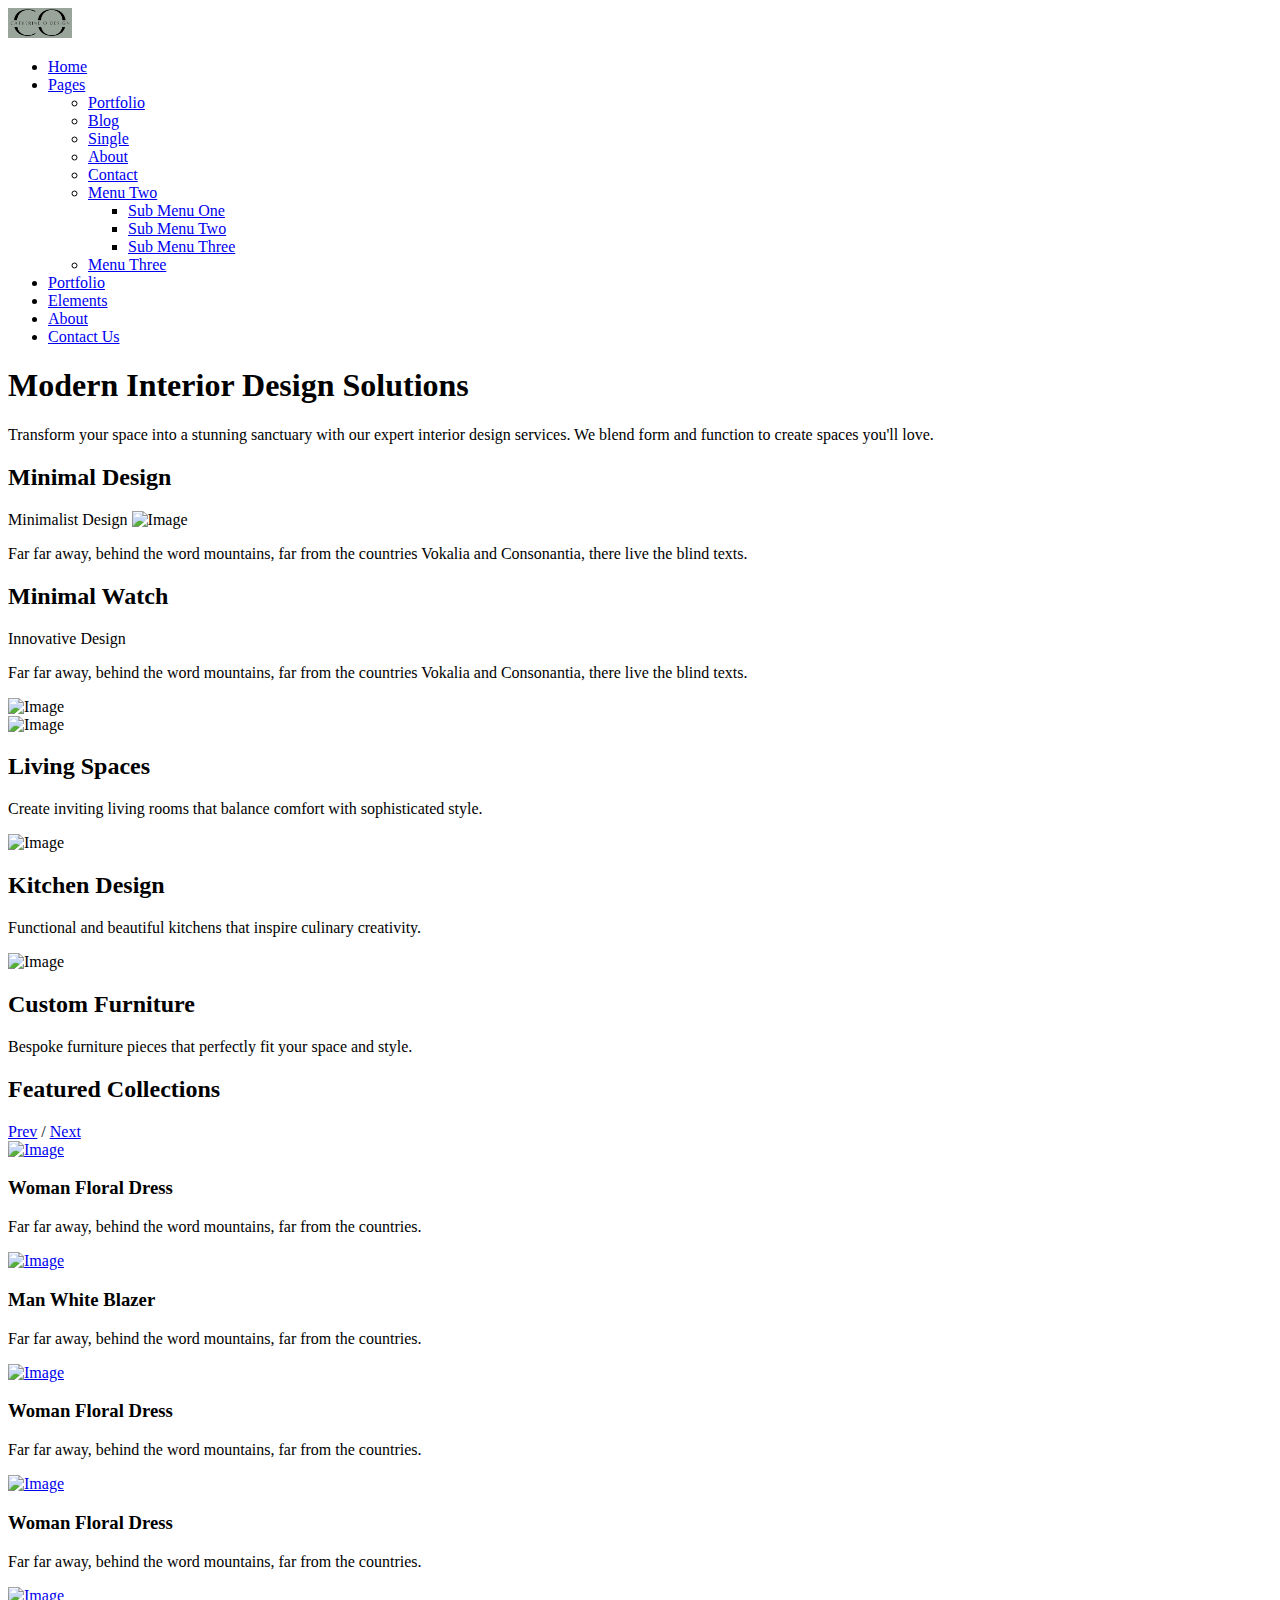
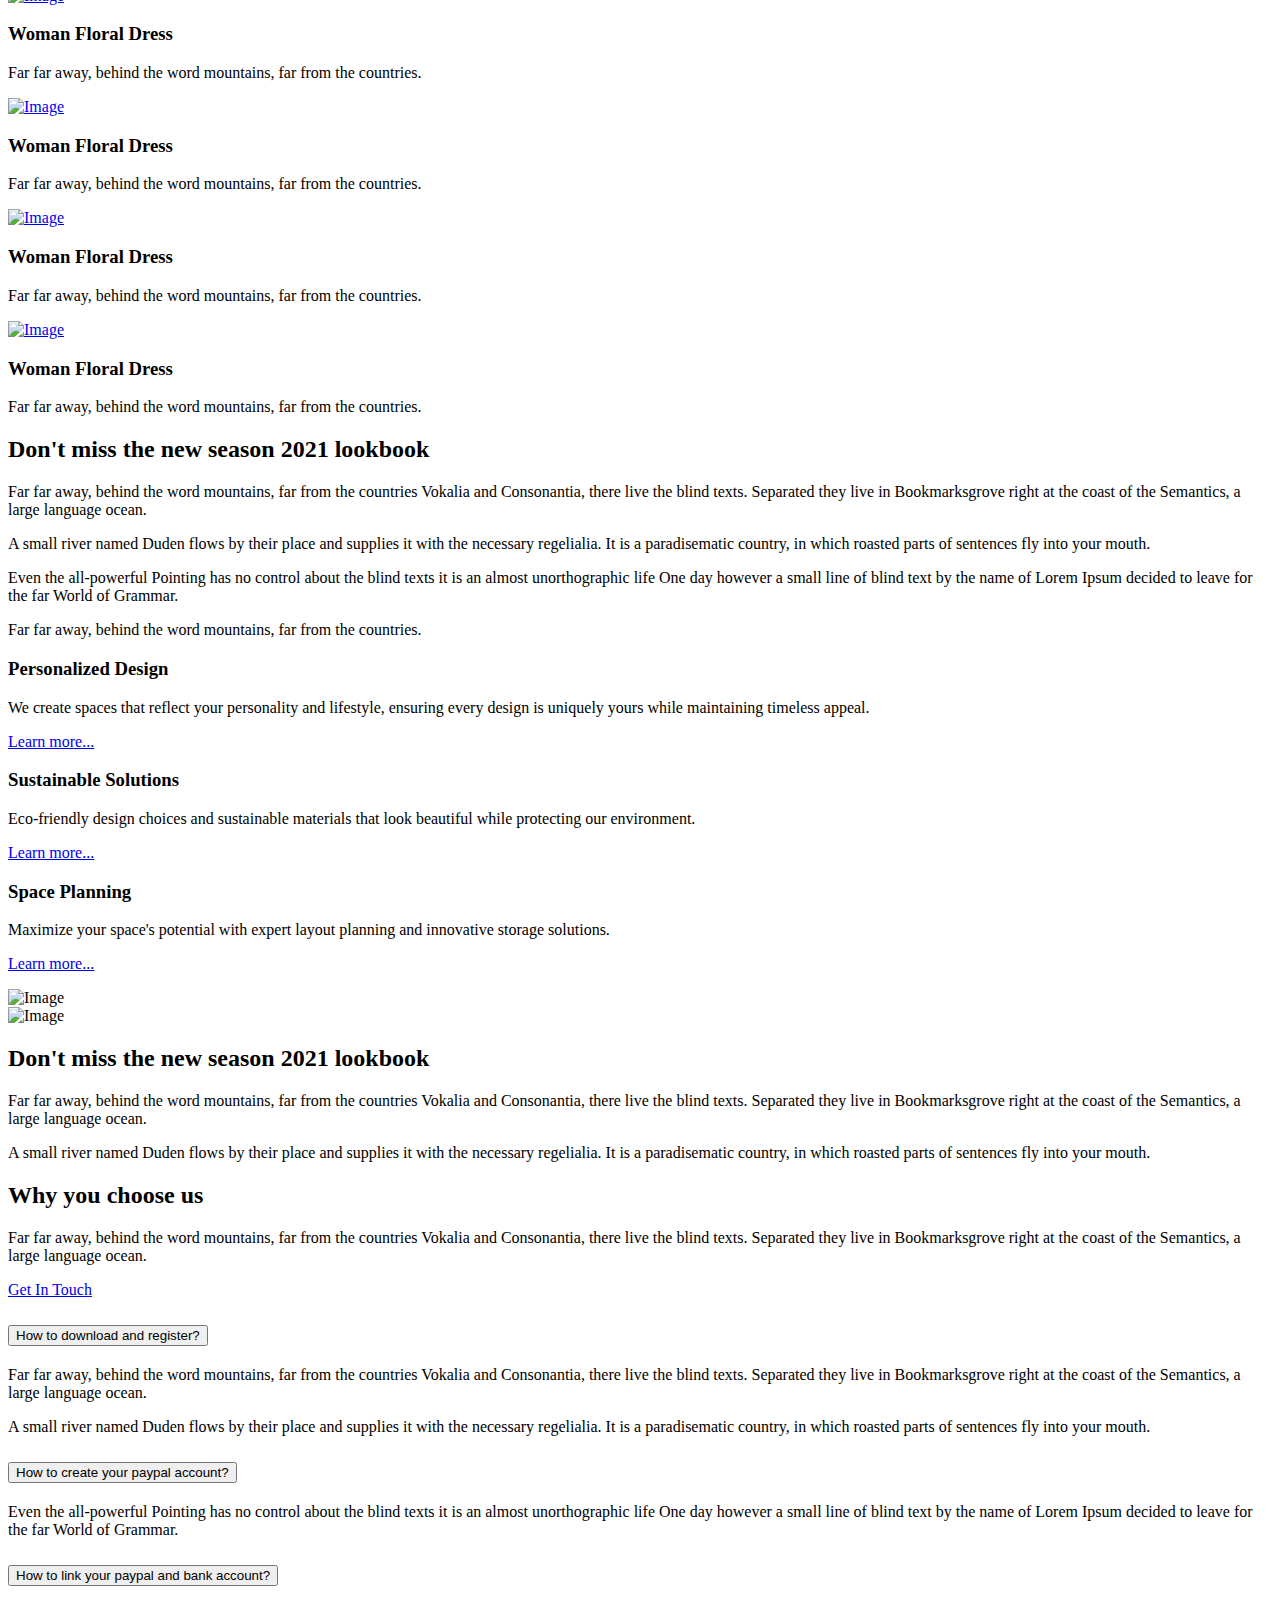
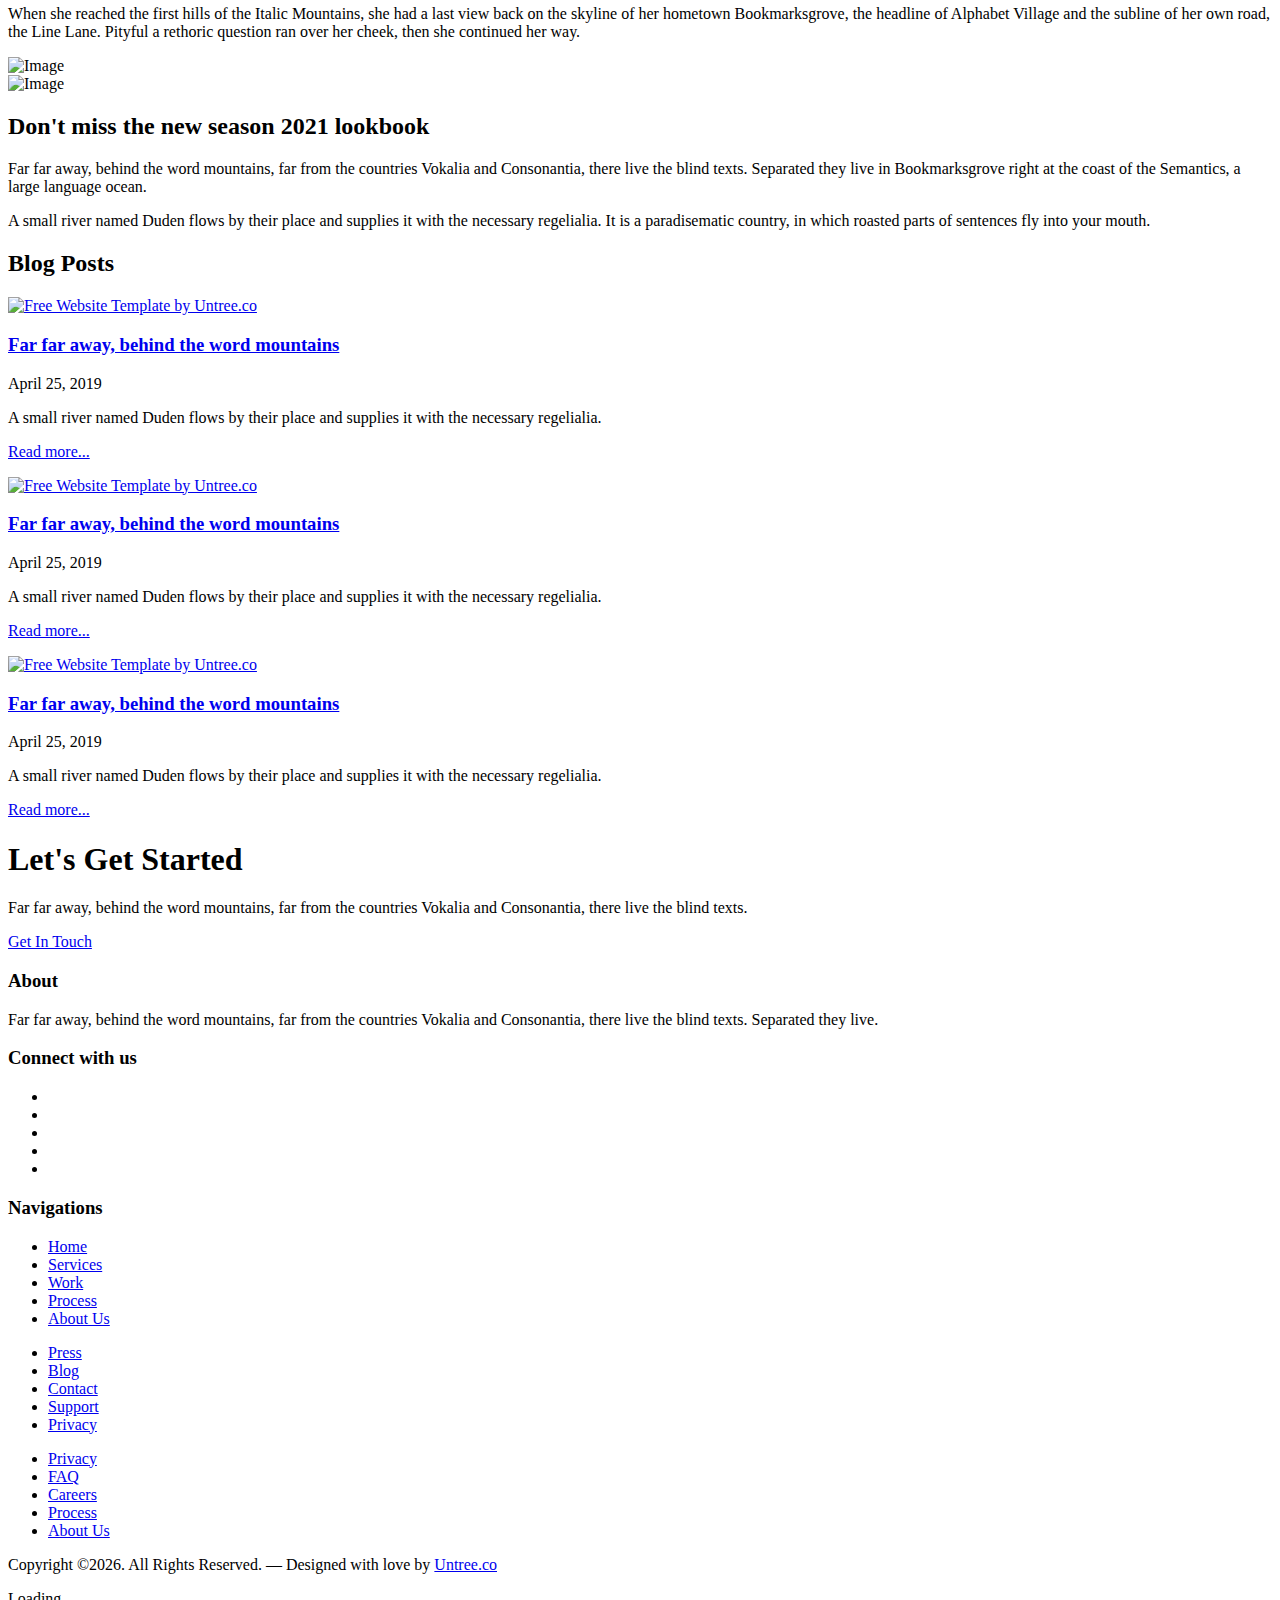
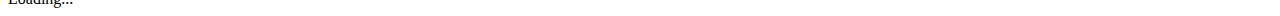
==== index.html @ f0e062ff "logo and favicon changed" ====
<!-- /*
* Template Name: Style
* Template Author: Untree.co
* Tempalte URI: https://untree.co/
* License: https://creativecommons.org/licenses/by/3.0/
*/ -->
<!doctype html>
<html lang="en">
<head>
  <meta charset="utf-8">
  <meta name="viewport" content="width=device-width, initial-scale=1, shrink-to-fit=no">
  <meta name="author" content="Untree.co">
  <link rel="shortcut icon" href="favicon.ico">

  <meta name="description" content="" />
  <meta name="keywords" content="free template, bootstrap, bootstrap4" />

  <link rel="preconnect" href="https://fonts.gstatic.com">
  <link href="https://fonts.googleapis.com/css2?family=Crimson+Text:ital@0;1&family=Playfair+Display:ital,wght@0,400;0,700;1,400;1,700&display=swap" rel="stylesheet">
  
  <link rel="stylesheet" href="css/bootstrap.min.css">
  <link rel="stylesheet" href="css/animate.min.css">
  <link rel="stylesheet" href="css/owl.carousel.min.css">
  <link rel="stylesheet" href="css/owl.theme.default.min.css">
  <link rel="stylesheet" href="fonts/icomoon/style.css">
  <link rel="stylesheet" href="fonts/feather/style.css">
  <link rel="stylesheet" href="fonts/flaticon/font/flaticon.css">
  <link rel="stylesheet" href="css/jquery.fancybox.min.css">
  <link rel="stylesheet" href="css/aos.css">
  <link rel="stylesheet" href="css/style.css">

  <title>Style Free HTML Template by Untree.co</title>
</head>
<body>
  <div class="lines-wrap">
    <div class="lines-inner">
      <div class="lines"></div>
    </div>
  </div>
  <!-- END lines -->


  <div class="site-mobile-menu site-navbar-target">
    <div class="site-mobile-menu-header">
      <div class="site-mobile-menu-close">
        <span class="icofont-close js-menu-toggle"></span>
      </div>
    </div>
    <div class="site-mobile-menu-body"></div>
  </div>


  <nav class="site-nav">
    <div class="container">
      <div class="site-navigation">
        <a href="index.html" class="logo float-left m-0">
          <img src="images/logoCropped.png" alt="Catherine O Design Logo" style="height: 30px; width: auto;"></a>

        <ul class="js-clone-nav d-none d-lg-inline-noone text-left site-menu">
          <li class="active"><a href="index.html">Home</a></li>
          <li class="has-children">
            <a href="#">Pages</a>
            <ul class="dropdown">
              <li><a href="portfolio.html">Portfolio</a></li>
              <li><a href="blog.html">Blog</a></li>
              <li><a href="single.html">Single</a></li>
              <li><a href="about.html">About</a></li>
              <li><a href="contact.html">Contact</a></li>

              <li class="has-children">
                <a href="#">Menu Two</a>
                <ul class="dropdown">
                  <li><a href="#">Sub Menu One</a></li>
                  <li><a href="#">Sub Menu Two</a></li>
                  <li><a href="#">Sub Menu Three</a></li>
                </ul>
              </li>
              <li><a href="#">Menu Three</a></li>
            </ul>
          </li>
          <li><a href="portfolio.html">Portfolio</a></li>
          <li><a href="elements.html">Elements</a></li>
          <li><a href="about.html">About</a></li>
          <li><a href="contact.html">Contact Us</a></li>
        </ul>

        <a href="#" class="burger ml-auto float-right site-menu-toggle js-menu-toggle d-inline-block d-lg-block" data-toggle="collapse" data-target="#main-navbar">
          <span></span>
        </a>

      </div>
    </div>
  </nav>


  <div class="custom-hero">
    <div class="container">
      <div class="row justify-content-center">
        <div class="col-lg-6">
          <h1 class="hero-heading">Modern Interior Design Solutions</h1>
          <div class="line js-line mx-auto mb-3 my-3"></div>
          <p class="sub-text">Transform your space into a stunning sanctuary with our expert interior design services. We blend form and function to create spaces you'll love.</p>
        </div>
      </div>
    </div>
  </div>

  <div class="site-section">
    <div class="container">
      <div class="row align-items-center justify-content-around">

        <div class="col-lg-4 text-center">

          <div >
            <div data-jarallax-element="-100" class="jarallax">
              <h2>Minimal Design</h2>
              <span class="d-inline-block">Minimalist Design</span>
              <img src="images/img_v_2-min.jpg" alt="Image" class="img-fluid my-3 my-lg-5">
              <p class="line-top fig-2-text mb-4">Far far away, behind the word mountains, far from the countries Vokalia and Consonantia, there live the blind texts.</p>
            </div>
          </div>

        </div>
        <div class="col-lg-5 mt-5">

          <div>
            <h2>Minimal Watch</h2>
            <span class="d-inline-block">Innovative Design</span>

            <div  class="line me-auto mb-3 mt-3"></div>

            <p class="line-top fig-2-text my-4">Far far away, behind the word mountains, far from the countries Vokalia and Consonantia, there live the blind texts.</p>
            <img src="images/img_v_1-min.jpg" alt="Image" class="img-fluid">
          </div>
        </div>
      </div>
    </div>
  </div>


  <div class="section">
    <div class="container">
      <div class="row">
        <div class="col-12 col-md-6 col-lg-4 mb-lg-0 mb-4" data-aos="fade-up" data-aos-delay="100">
          <div class="service-2 d-flex align-items-md-center">
            <div class="image">
              <img src="images/img_v_4-min.jpg" alt="Image" class="img-fluid">
            </div>
            <div class="text">
              <h2>Living Spaces</h2>
              <p>Create inviting living rooms that balance comfort with sophisticated style.</p>
            </div>
          </div>
        </div>
        
        <div class="col-12 col-md-6 col-lg-4 mb-lg-0 mb-4" data-aos="fade-up" data-aos-delay="200">
          <div class="service-2 d-flex align-items-md-center">
            <div class="image">
              <img src="images/img_v_5-min.jpg" alt="Image" class="img-fluid">
            </div>
            <div class="text">
              <h2>Kitchen Design</h2>
              <p>Functional and beautiful kitchens that inspire culinary creativity.</p>
            </div>
          </div>
        </div>
        
        <div class="col-12 col-md-6 col-lg-4 mb-lg-0 mb-4" data-aos="fade-up" data-aos-delay="300">
          <div class="service-2 d-flex align-items-md-center">
            <div class="image">
              <img src="images/img_v_6-min.jpg" alt="Image" class="img-fluid">
            </div>
            <div class="text">
              <h2>Custom Furniture</h2>
              <p>Bespoke furniture pieces that perfectly fit your space and style.</p>
            </div>
          </div>
        </div>
      </div>
    </div>
  </div>



  

  <div class="section-4">
    <div class="container">
      <div class="row mb-4 align-items-center">
        <div class="col-6">
          <h2 class="line-top">Featured Collections</h2>
        </div>
        <div class="col-6 text-right">
          <a href="#" class="custom-prev-v2 js-custom-prev-v2">Prev</a>
          <span class="mx-3">/</span>
          <a href="#" class="custom-next-v2 js-custom-next-v2">Next</a>
        </div>
      </div>

      <div>
        <div class="owl-4-slider owl-carousel">
          <div class="product">
            <a href="#" class="d-block">
              <img src="images/img_v_8-min.jpg" alt="Image" class="img-fluid">
            </a>
            <div class="text-center text-md-left">
              <h3>Woman Floral Dress</h3>
              <p>Far far away, behind the word mountains, far from the countries.</p>
            </div>
          </div>

          <div class="product">
            <a href="#" class="d-block">
              <img src="images/img_v_7-min.jpg" alt="Image" class="img-fluid">
            </a>
            <div class="text-center text-md-left">
              <h3>Man White Blazer</h3>
              <p>Far far away, behind the word mountains, far from the countries.</p>
            </div>
          </div>

          <div class="product">
            <a href="#" class="d-block">
              <img src="images/img_v_3-min.jpg" alt="Image" class="img-fluid">
            </a>
            <div class="text-center text-md-left">
              <h3>Woman Floral Dress</h3>
              <p>Far far away, behind the word mountains, far from the countries.</p>
            </div>
          </div>

          <div class="product">
            <a href="#" class="d-block">
              <img src="images/img_v_4-min.jpg" alt="Image" class="img-fluid">
            </a>
            <div class="text-center text-md-left">
              <h3>Woman Floral Dress</h3>
              <p>Far far away, behind the word mountains, far from the countries.</p>
            </div>
          </div>

          <div class="product">
            <a href="#" class="d-block">
              <img src="images/img_v_6-min.jpg" alt="Image" class="img-fluid">
            </a>
            <div class="text-center text-md-left">
              <h3>Woman Floral Dress</h3>
              <p>Far far away, behind the word mountains, far from the countries.</p>
            </div>
          </div>

          <div class="product">
            <a href="#" class="d-block">
              <img src="images/img_v_5-min.jpg" alt="Image" class="img-fluid">
            </a>
            <div class="text-center text-md-left">
              <h3>Woman Floral Dress</h3>
              <p>Far far away, behind the word mountains, far from the countries.</p>
            </div>
          </div>

          <div class="product">
            <a href="#" class="d-block">
              <img src="images/img_v_3-min.jpg" alt="Image" class="img-fluid">
            </a>
            <div class="text-center text-md-left">
              <h3>Woman Floral Dress</h3>
              <p>Far far away, behind the word mountains, far from the countries.</p>
            </div>
          </div>

          <div class="product">
            <a href="#" class="d-block">
              <img src="images/img_v_4-min.jpg" alt="Image" class="img-fluid">
            </a>
            <div class="text-center text-md-left">
              <h3>Woman Floral Dress</h3>
              <p>Far far away, behind the word mountains, far from the countries.</p>
            </div>
          </div>

        </div>
      </div>
    </div>
  </div>


  <div class="section">
    <div class="container">
      <div class="row justify-content-center mb-4">
        <div class="col-lg-4">
          <h2>Don't miss the new season 2021 lookbook</h2>
          <div class="line my-3"></div>
        </div>
        <div class="col-lg-4">
        </div>
      </div>
      <div class="row justify-content-center">
        <div class="col-lg-4">
          <p>Far far away, behind the word mountains, far from the countries Vokalia and Consonantia, there live the blind texts. Separated they live in Bookmarksgrove right at the coast of the Semantics, a large language ocean.</p>

          <p>A small river named Duden flows by their place and supplies it with the necessary regelialia. It is a paradisematic country, in which roasted parts of sentences fly into your mouth.</p>
        </div>
        <div class="col-lg-4">
          <p>Even the all-powerful Pointing has no control about the blind texts it is an almost unorthographic life One day however a small line of blind text by the name of Lorem Ipsum decided to leave for the far World of Grammar.</p>
          <p>Far far away, behind the word mountains, far from the countries.</p>
        </div>
      </div>
    </div>
  </div>


  <div class="section">
    <div class="container">
      <div class="row">
        <div class="col-12 col-sm-6 col-md-6 col-lg-4 mb-4 mb-lg-0" data-aos="fade-up" data-aos-delay="0">
          <div class="feature-v3 d-block">
            <div class="wrap-icon">
              <i class="flaticon-chat-comment-oval-speech-bubble-with-text-lines"></i>
            </div>
            <div class="text">
              <h3>Personalized Design</h3>
              <p>We create spaces that reflect your personality and lifestyle, ensuring every design is uniquely yours while maintaining timeless appeal.</p>
              <p class="more"><a href="#">Learn more...</a></p>
            </div>
          </div>
        </div>
        
        <div class="col-12 col-sm-6 col-md-6 col-lg-4 mb-4 mb-lg-0" data-aos="fade-up" data-aos-delay="100">
          <div class="feature-v3 d-block">
            <div class="wrap-icon">
              <i class="flaticon-weekly-calendar-outline-event-interface-symbol"></i>
            </div>
            <div class="text">
              <h3>Sustainable Solutions</h3>
              <p>Eco-friendly design choices and sustainable materials that look beautiful while protecting our environment.</p>
              <p class="more"><a href="#">Learn more...</a></p>
            </div>
          </div>
        </div>
        
        <div class="col-12 col-sm-6 col-md-6 col-lg-4 mb-4 mb-lg-0" data-aos="fade-up" data-aos-delay="200">
          <div class="feature-v3 d-block">
            <div class="wrap-icon">
              <i class="flaticon-copy-two-paper-sheets-interface-symbol"></i>
            </div>
            <div class="text">
              <h3>Space Planning</h3>
              <p>Maximize your space's potential with expert layout planning and innovative storage solutions.</p>
              <p class="more"><a href="#">Learn more...</a></p>
            </div>
          </div>
        </div>

      </div>
    </div>
  </div>


  <div class="section">
    <div class="container">
      <div class="row justify-content-around align-items-center">
        <div class="col-lg-6">
          <div class="image-stack-v2">
            <div class="image-stack__item image-stack__item--top">
              <div data-jarallax-element="-100" class="jarallax">
                <img src="images/img_v_3-min.jpg" alt="Image" class="img-fluid">
              </div>
            </div>
            <div class="image-stack__item image-stack__item--bottom">
              <img src="images/img_v_8-min.jpg" alt="Image" class="img-fluid">
            </div>
          </div>


        </div>
        <div class="col-lg-4">

          <h2 class="mb-4">Don't miss the new season 2021 lookbook</h2>
          <div class="line my-3"></div>
          <p>Far far away, behind the word mountains, far from the countries Vokalia and Consonantia, there live the blind texts. Separated they live in Bookmarksgrove right at the coast of the Semantics, a large language ocean.</p>

          <p>A small river named Duden flows by their place and supplies it with the necessary regelialia. It is a paradisematic country, in which roasted parts of sentences fly into your mouth.</p>
        </div>
      </div>
    </div>
  </div>


  <div class="container pb-5 mb-5 border-bottom">
    <div class="row justify-content-around">
      <div class="col-lg-4 mb-4 mb-lg-0">

        <h2 class="mb-4">Why you choose us</h2>
        <div class="line my-3"></div>
        <p>Far far away, behind the word mountains, far from the countries Vokalia and Consonantia, there live the blind texts. Separated they live in Bookmarksgrove right at the coast of the Semantics, a large language ocean.</p>
        <p class="mt-5"><a href="#" class="btn btn-primary">Get In Touch</a></p>

        
      </div>
      <div class="col-lg-7">
        <div class="custom-accordion" id="accordion_1">
          <div class="accordion-item">
            <h2 class="mb-0">
              <button class="btn btn-link" type="button" data-toggle="collapse" data-target="#collapseOne" aria-expanded="true" aria-controls="collapseOne">How to download and register?</button>
            </h2>

            <div id="collapseOne" class="collapse show" aria-labelledby="headingOne" data-parent="#accordion_1">
              <div class="accordion-body">
                <p>Far far away, behind the word mountains, far from the countries Vokalia and Consonantia, there live the blind texts. Separated they live in Bookmarksgrove right at the coast of the Semantics, a large language ocean.</p>

                <p>A small river named Duden flows by their place and supplies it with the necessary regelialia. It is a paradisematic country, in which roasted parts of sentences fly into your mouth.</p>
              </div>
            </div>
          </div> <!-- .accordion-item -->

          <div class="accordion-item">
            <h2 class="mb-0">
              <button class="btn btn-link collapsed" type="button" data-toggle="collapse" data-target="#collapseTwo" aria-expanded="false" aria-controls="collapseTwo">How to create your paypal account?</button>
            </h2>
            <div id="collapseTwo" class="collapse" aria-labelledby="headingTwo" data-parent="#accordion_1">
              <div class="accordion-body">
                <p>Even the all-powerful Pointing has no control about the blind texts it is an almost unorthographic life One day however a small line of blind text by the name of Lorem Ipsum decided to leave for the far World of Grammar.</p>
              </div>
            </div>
          </div> <!-- .accordion-item -->
          <div class="accordion-item">
            <h2 class="mb-0">
              <button class="btn btn-link collapsed" type="button" data-toggle="collapse" data-target="#collapseThree" aria-expanded="false" aria-controls="collapseThree">How to link your paypal and bank account?</button>
            </h2>

            <div id="collapseThree" class="collapse" aria-labelledby="headingThree" data-parent="#accordion_1">
              <div class="accordion-body">
                <p>When she reached the first hills of the Italic Mountains, she had a last view back on the skyline of her hometown Bookmarksgrove, the headline of Alphabet Village and the subline of her own road, the Line Lane. Pityful a rethoric question ran over her cheek, then she continued her way.</p>
              </div>
            </div>

          </div> <!-- .accordion-item -->

        </div>


      </div>


    </div>
  </div>


  <div class="section">
    <div class="container">
      <div class="row justify-content-around align-items-center">
        <div class="col-lg-6 order-lg-2">
          <div class="image-stack-v2">
            <div class="image-stack__item image-stack__item--top">
              <div data-jarallax-element="-100" class="jarallax">
                <img src="images/img_v_7-min.jpg" alt="Image" class="img-fluid">
              </div>
            </div>
            <div class="image-stack__item image-stack__item--bottom">
              <img src="images/img_v_5-min.jpg" alt="Image" class="img-fluid">
            </div>
          </div>


        </div>
        <div class="col-lg-4">

          <h2 class="mb-4">Don't miss the new season 2021 lookbook</h2>
          <div class="line my-3"></div>
          <p>Far far away, behind the word mountains, far from the countries Vokalia and Consonantia, there live the blind texts. Separated they live in Bookmarksgrove right at the coast of the Semantics, a large language ocean.</p>

          <p>A small river named Duden flows by their place and supplies it with the necessary regelialia. It is a paradisematic country, in which roasted parts of sentences fly into your mouth.</p>
        </div>
      </div>
    </div>
  </div>



  <div class="section">
    <div class="container">
      <div class="row mb-5">
        <div class="col-lg-7">
          <h2 class="mb-4">Blog Posts</h2>
          <div class="line my-3"></div>
        </div>
      </div>
      <div class="row">


        <div class="col-md-6 mb-5 mb-lg-0 col-lg-4">
          <div class="blog_entry">
            <a href="single.html"><img src="images/img_h_3-min.jpg" alt="Free Website Template by Untree.co" class="img-fluid"></a>
            <div class="p-4 bg-white">
              <h3><a href="single.html">Far far away, behind the word mountains</a></h3>
              <span class="date">April 25, 2019</span>
              <p>A small river named Duden flows by their place and supplies it with the necessary regelialia.</p>
              <p class="more"><a href="#">Read more...</a></p>
            </div>
          </div>
        </div>

        <div class="col-md-6 mb-5 mb-lg-0 col-lg-4">
          <div class="blog_entry">
            <a href="single.html"><img src="images/img_h_5-min.jpg" alt="Free Website Template by Untree.co" class="img-fluid"></a>
            <div class="p-4 bg-white">
              <h3><a href="single.html">Far far away, behind the word mountains</a></h3>
              <span class="date">April 25, 2019</span>
              <p>A small river named Duden flows by their place and supplies it with the necessary regelialia.</p>
              <p class="more"><a href="#">Read more...</a></p>
            </div>
          </div>
        </div>

        <div class="col-md-6 mb-5 mb-lg-0 col-lg-4">
          <div class="blog_entry">
            <a href="single.html"><img src="images/img_h_7-min.jpg" alt="Free Website Template by Untree.co" class="img-fluid"></a>
            <div class="p-4 bg-white">
              <h3><a href="single.html">Far far away, behind the word mountains</a></h3>
              <span class="date">April 25, 2019</span>
              <p>A small river named Duden flows by their place and supplies it with the necessary regelialia.</p>
              <p class="more"><a href="#">Read more...</a></p>
            </div>
          </div>
        </div>
      </div>
    </div>
  </div>



  <div class="custom-hero section">
    <div class="container">
      <div class="row justify-content-center">
        <div class="col-lg-6">
          <h1>Let's Get Started</h1>
          <p>Far far away, behind the word mountains, far from the countries Vokalia and Consonantia, there live the blind texts.</p>
          <p><a href="#" class="btn btn-primary">Get In Touch</a></p>
        </div>
      </div>
    </div>
  </div>

  <div class="site-footer">
    <div class="container">
      <div class="row justify-content-between">
        <div class="col-lg-4">
          <div class="widget">
            <h3>About</h3>
            <p>Far far away, behind the word mountains, far from the countries Vokalia and Consonantia, there live the blind texts. Separated they live.</p>
          </div>
          <div class="widget">
            <h3>Connect with us</h3>
            <ul class="social list-unstyled">
              <li><a href="#"><span class="icon-facebook"></span></a></li>
              <li><a href="#"><span class="icon-twitter"></span></a></li>
              <li><a href="#"><span class="icon-instagram"></span></a></li>
              <li><a href="#"><span class="icon-dribbble"></span></a></li>
              <li><a href="#"><span class="icon-linkedin"></span></a></li>
            </ul>
          </div>
        </div>
        <div class="col-lg-6">
          <div class="row">
            <div class="col-12">
              <div class="widget">
                <h3>Navigations</h3>
              </div>
            </div>
            <div class="col-6 col-sm-6 col-md-4">
              <div class="widget">
                <ul class="links list-unstyled">
                  <li><a href="#">Home</a></li>
                  <li><a href="#">Services</a></li>
                  <li><a href="#">Work</a></li>
                  <li><a href="#">Process</a></li>
                  <li><a href="#">About Us</a></li>
                </ul>
              </div>
            </div>
            <div class="col-6 col-sm-6 col-md-4">
              <div class="widget">
                <ul class="links list-unstyled">
                  <li><a href="#">Press</a></li>
                  <li><a href="#">Blog</a></li>
                  <li><a href="#">Contact</a></li>
                  <li><a href="#">Support</a></li>
                  <li><a href="#">Privacy</a></li>
                </ul>
              </div>
            </div>
            <div class="col-6 col-sm-6 col-md-4">
              <div class="widget">
                <ul class="links list-unstyled">
                  <li><a href="#">Privacy</a></li>
                  <li><a href="#">FAQ</a></li>
                  <li><a href="#">Careers</a></li>
                  <li><a href="#">Process</a></li>
                  <li><a href="#">About Us</a></li>
                </ul>
              </div>
            </div>
          </div>
        </div>
      </div>

      <div class="row justify-content-center text-center copyright">
        <div class="col-md-8">
          <p>Copyright &copy;<script>document.write(new Date().getFullYear());</script>. All Rights Reserved. &mdash; Designed with love by <a href="https://untree.co">Untree.co</a> <!-- License information: https://untree.co/license/ -->
          </p>
        </div>
      </div>
    </div>
  </div>


  <div id="overlayer"></div>
  <div class="loader">
    <div class="spinner-border" role="status">
      <span class="sr-only">Loading...</span>
    </div>
  </div>

  <script src="js/jquery-3.5.1.min.js"></script>
  <script src="js/jquery-migrate-3.0.0.min.js"></script>
  <script src="js/popper.min.js"></script>
  <script src="js/bootstrap.min.js"></script>
  <script src="js/owl.carousel.min.js"></script>
  <script src="js/aos.js"></script>
  <script src="js/imagesloaded.pkgd.js"></script>
  <script src="js/isotope.pkgd.min.js"></script>
  <script src="js/jquery.animateNumber.min.js"></script>
  <script src="js/jquery.stellar.min.js"></script>
  <script src="js/jarallax.min.js"></script>
  <script src="js/jarallax-element.min.js"></script>
  <script src="js/jquery.waypoints.min.js"></script>
  <script src="js/jquery.fancybox.min.js"></script>

  <script src="js/jquery.lettering.js"></script>


  <script src="js/TweenMax.min.js"></script>
  <script src="js/ScrollMagic.min.js"></script>
  <script src="js/scrollmagic.animation.gsap.min.js"></script>
  <script src="js/debug.addIndicators.min.js"></script>


  <script src="js/custom.js"></script>

  
</body>
</html>
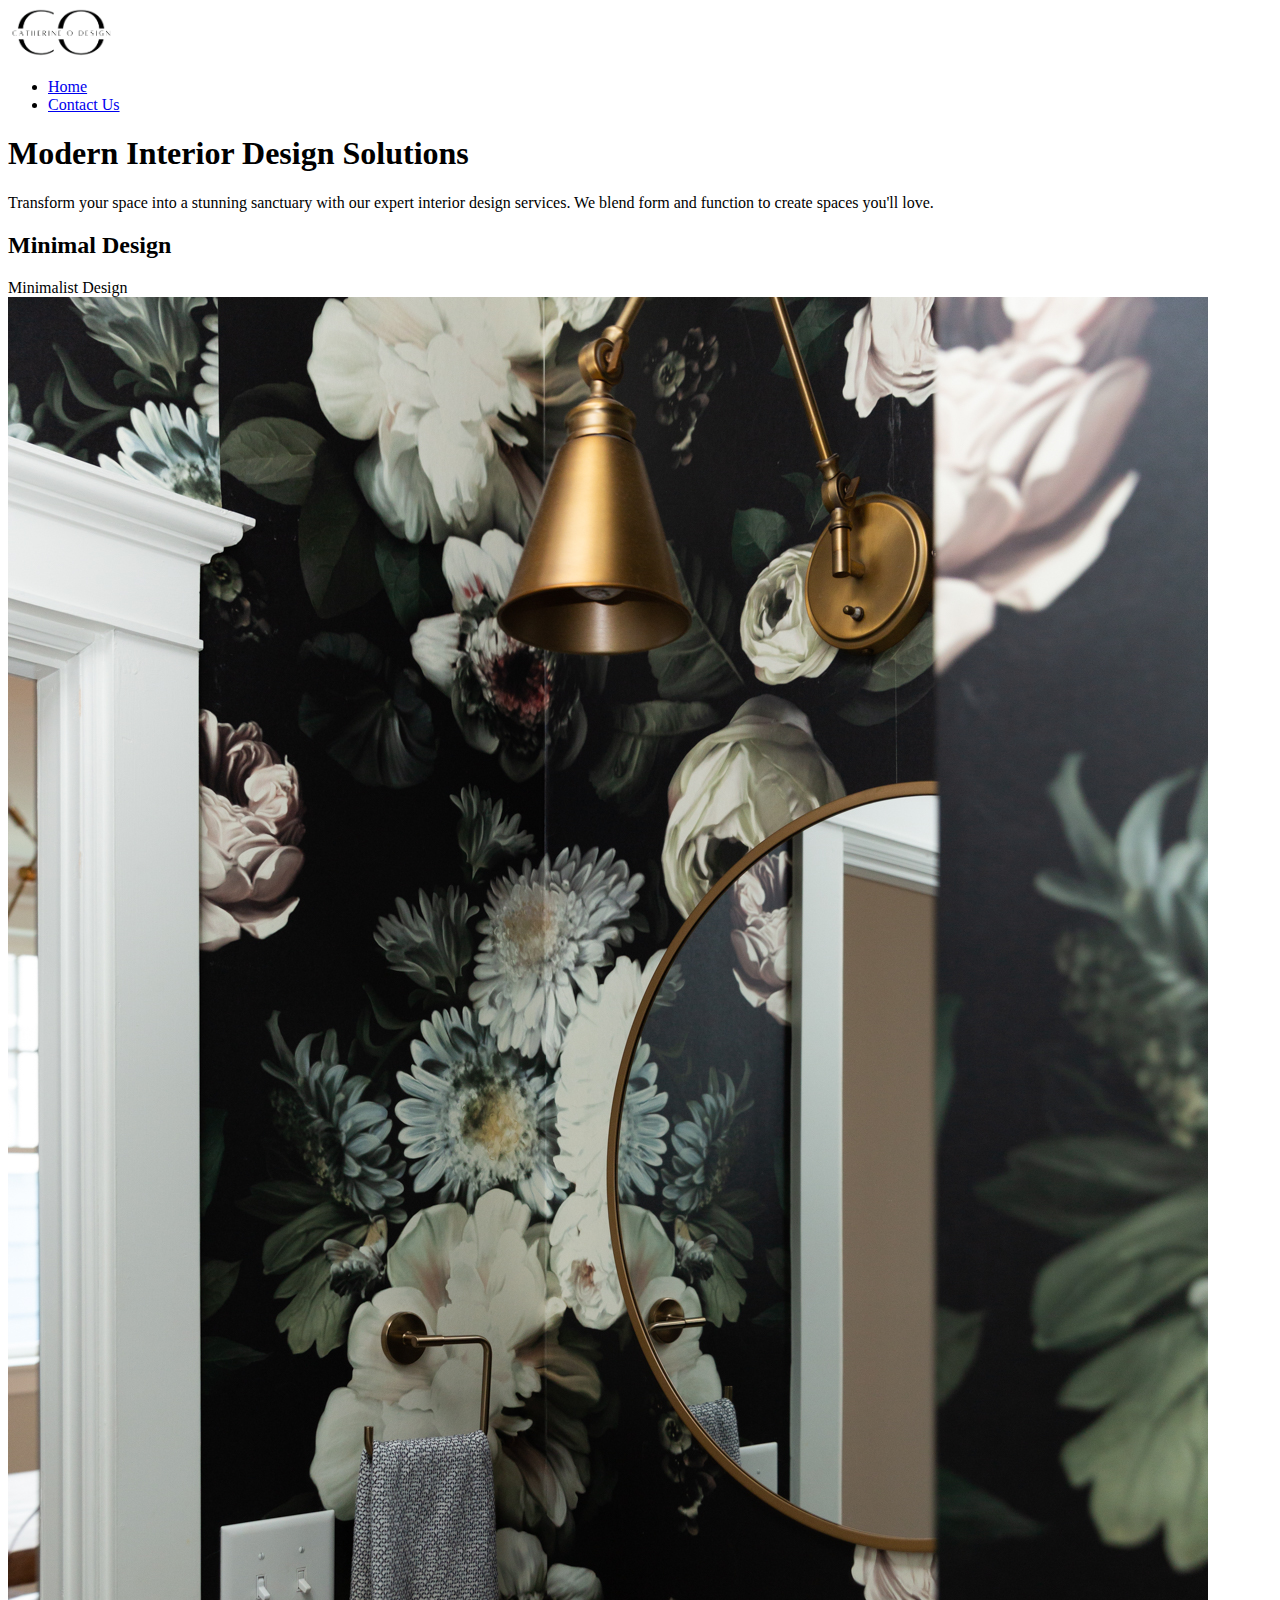
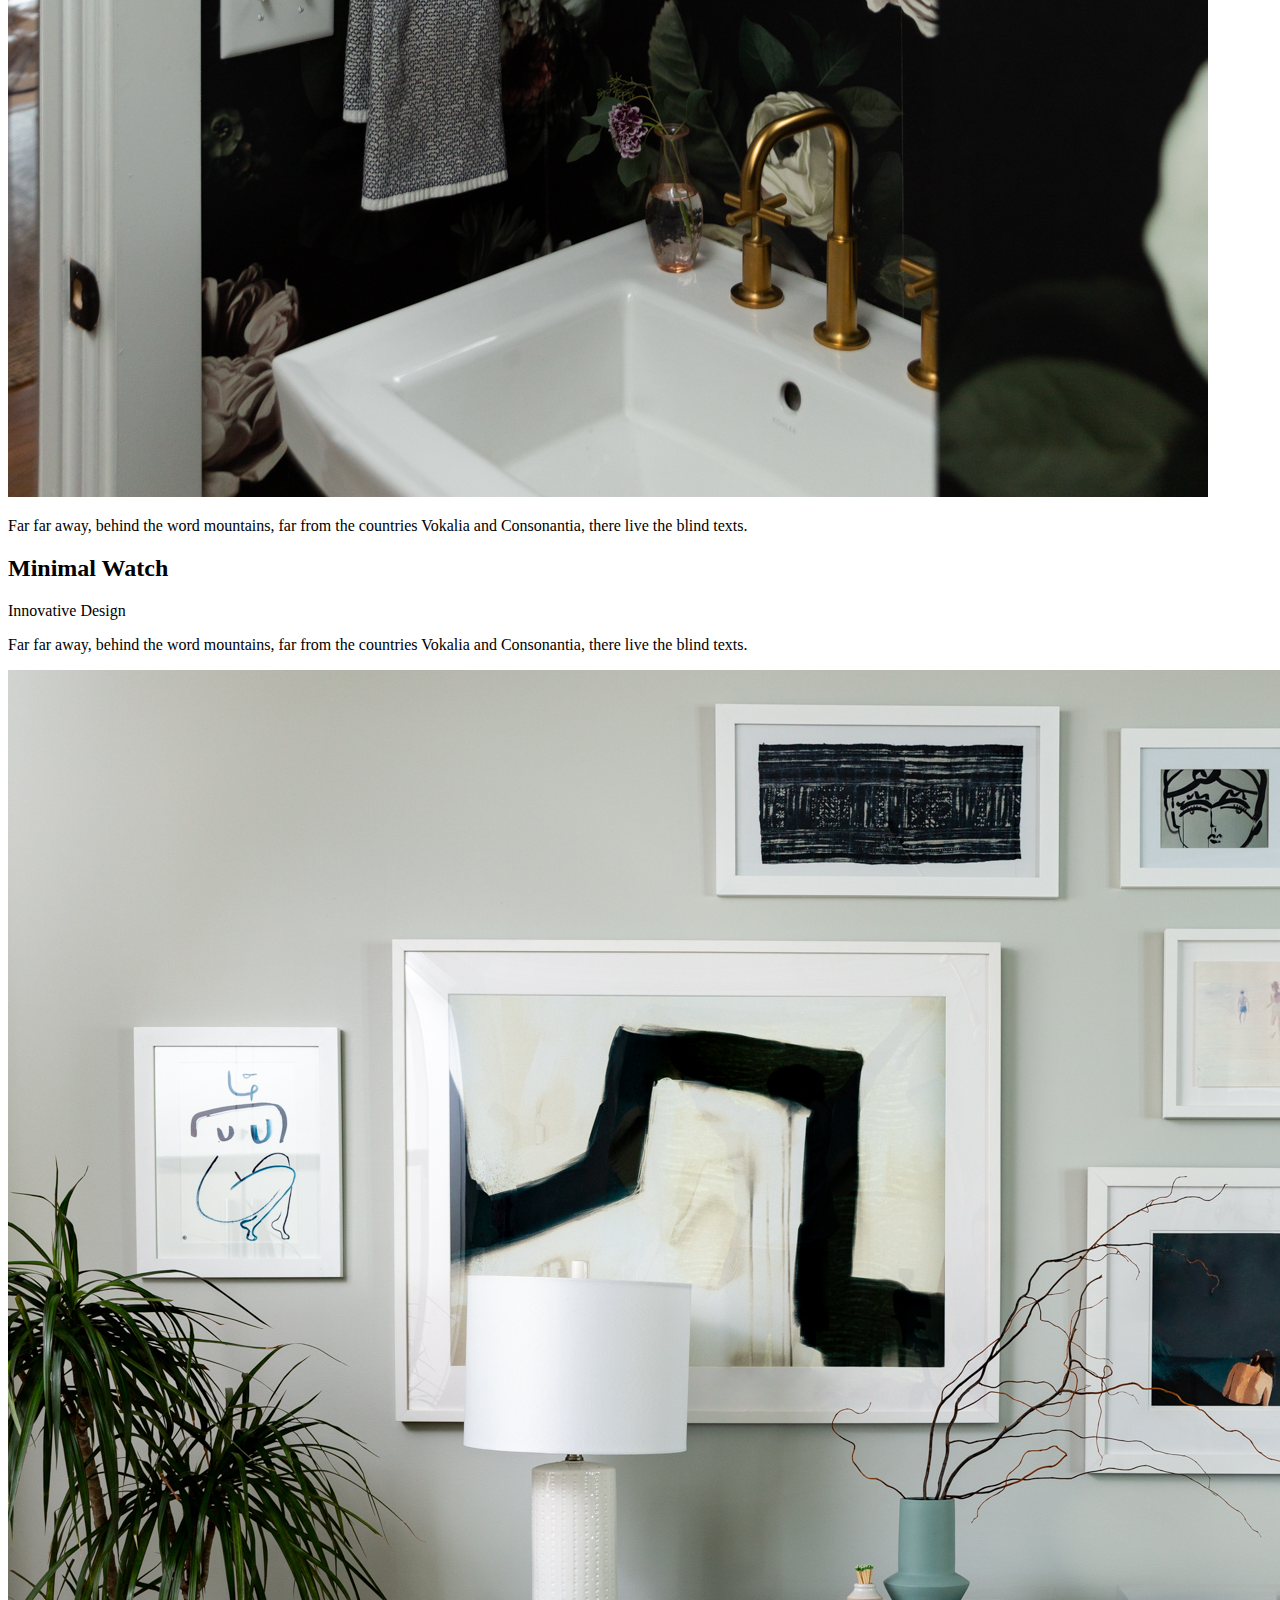
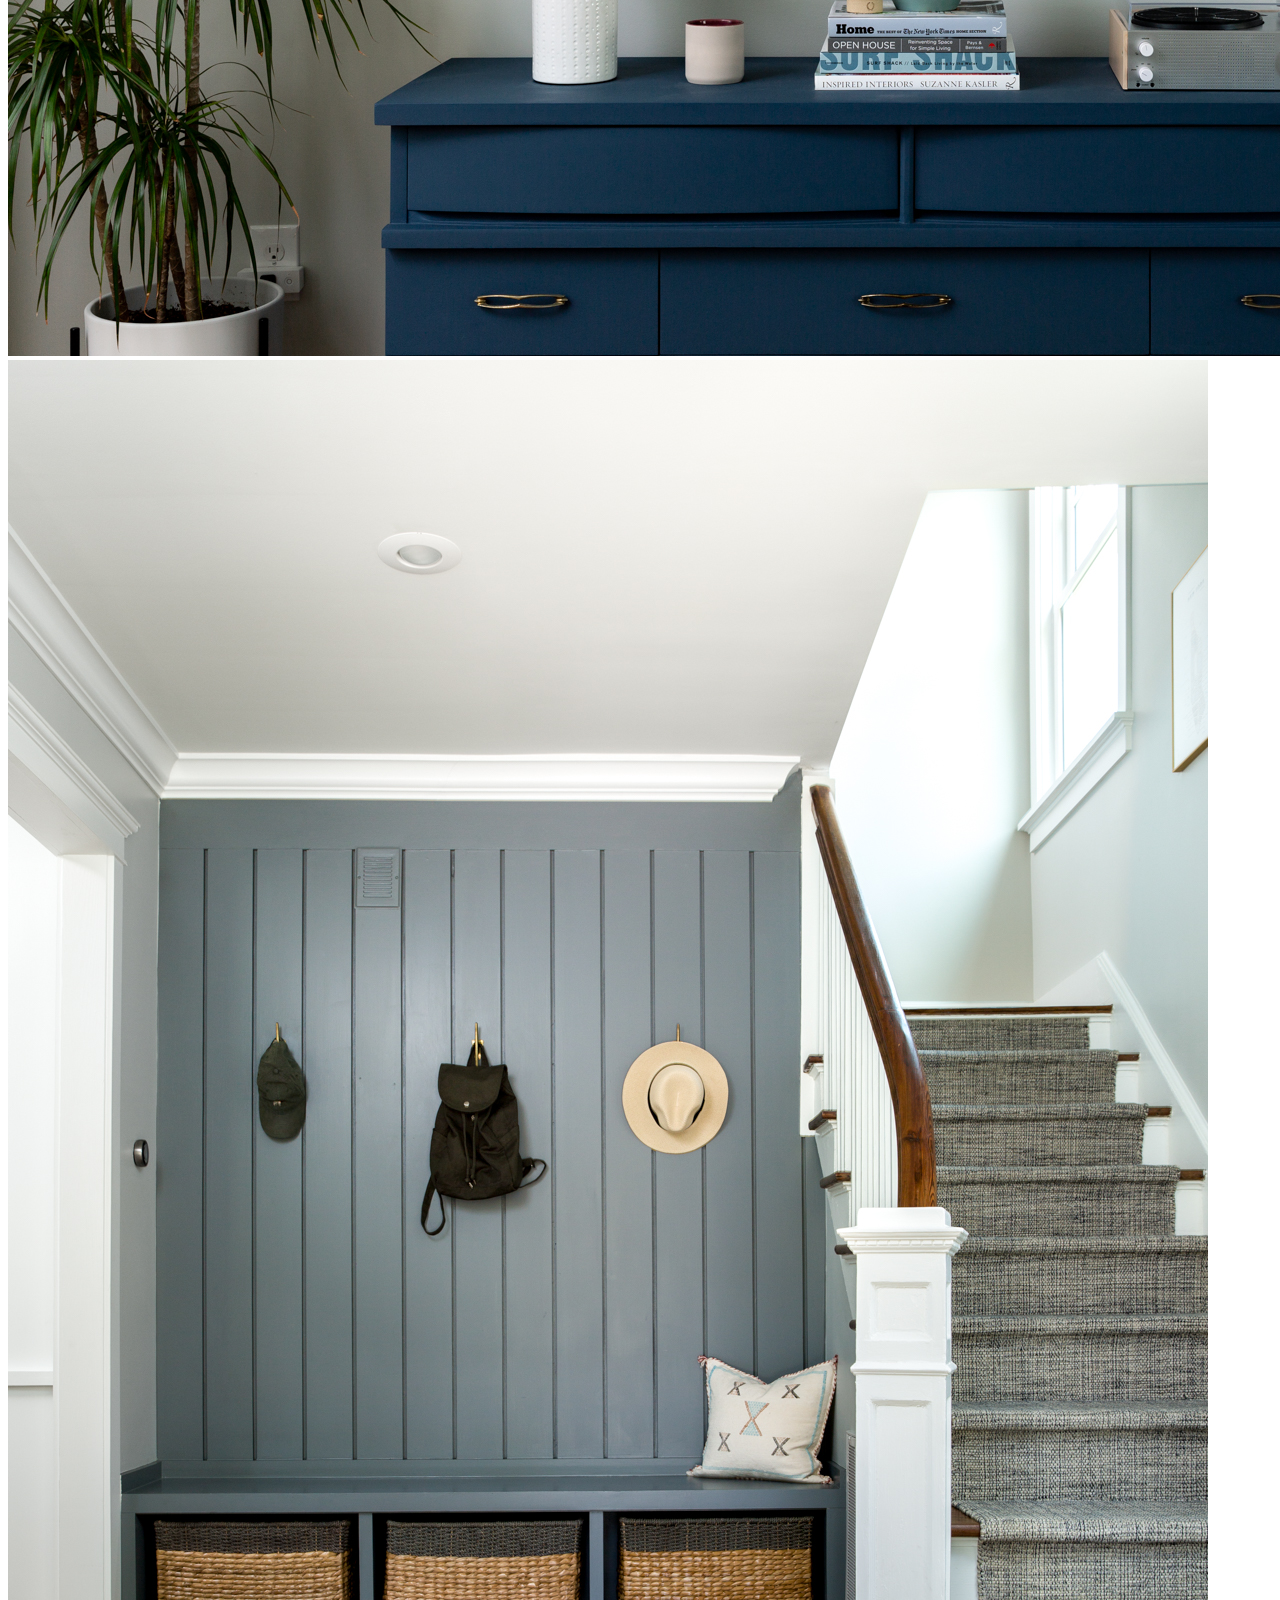
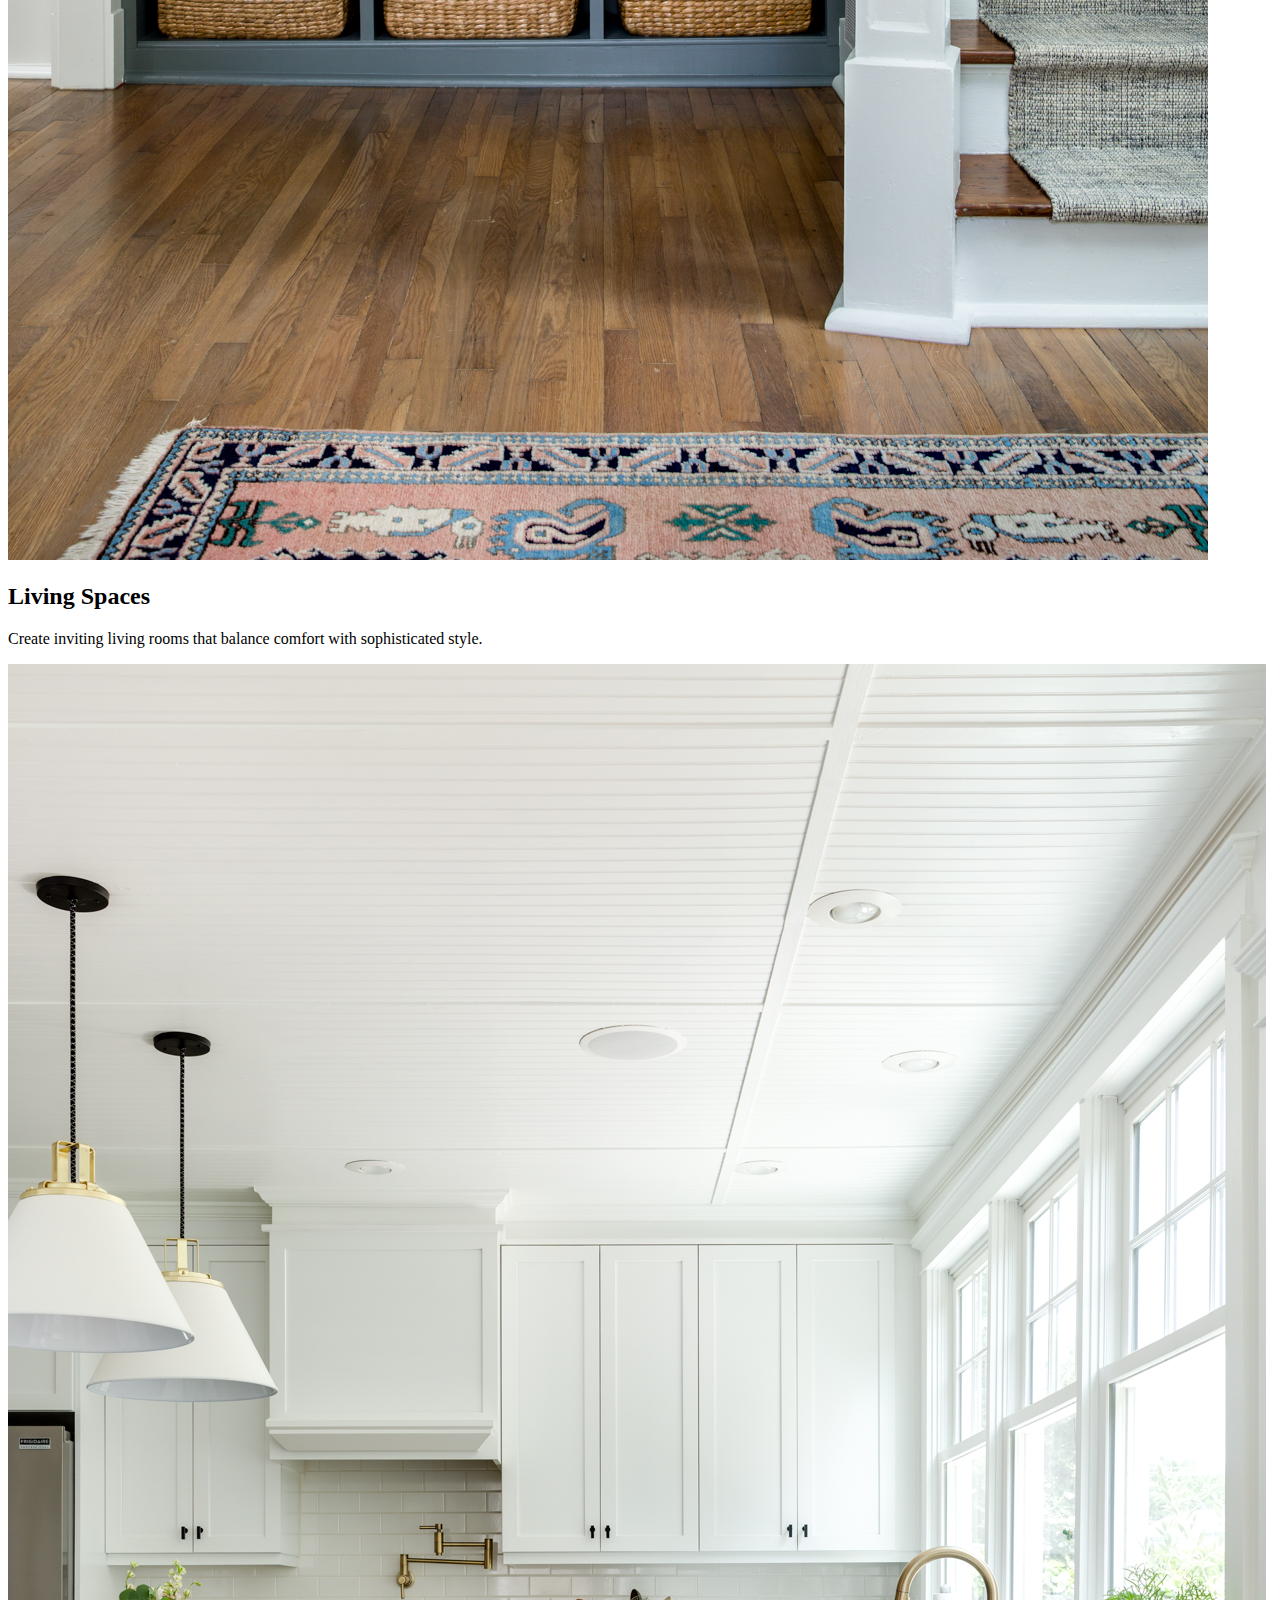
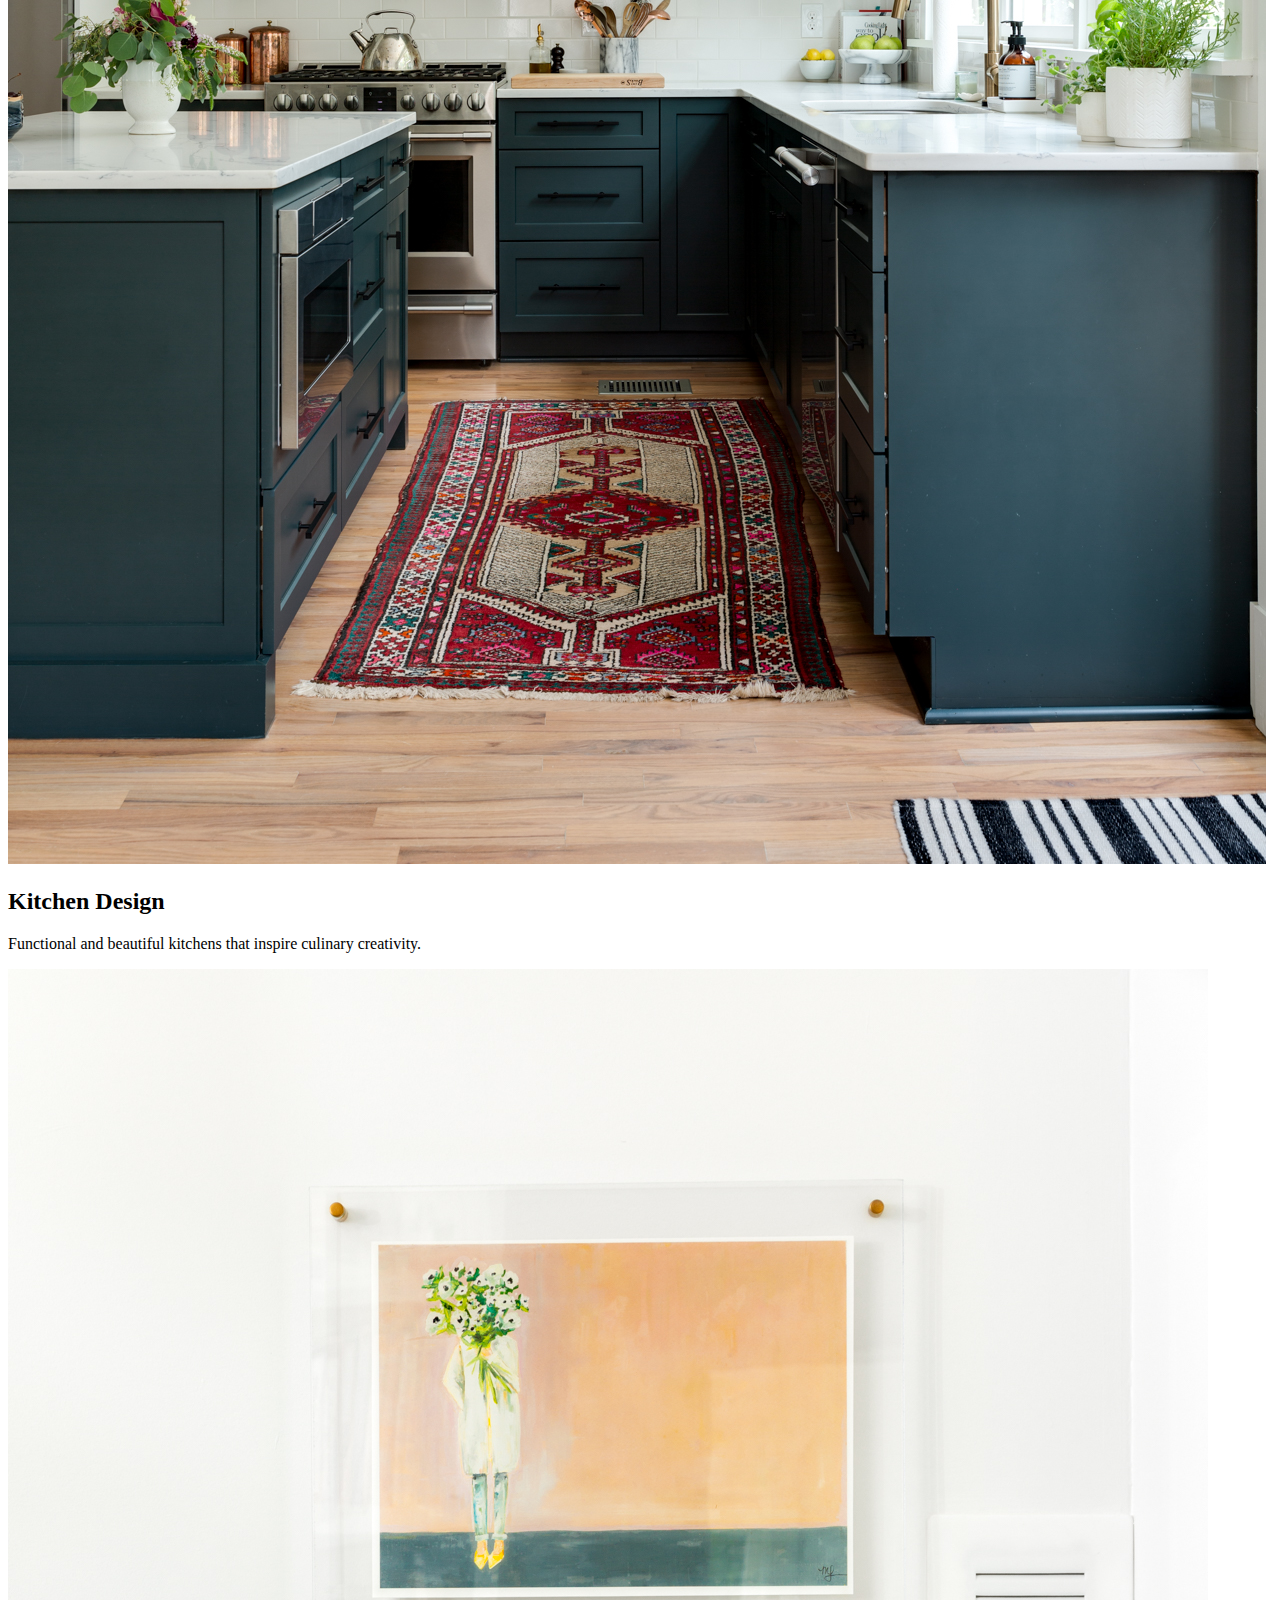
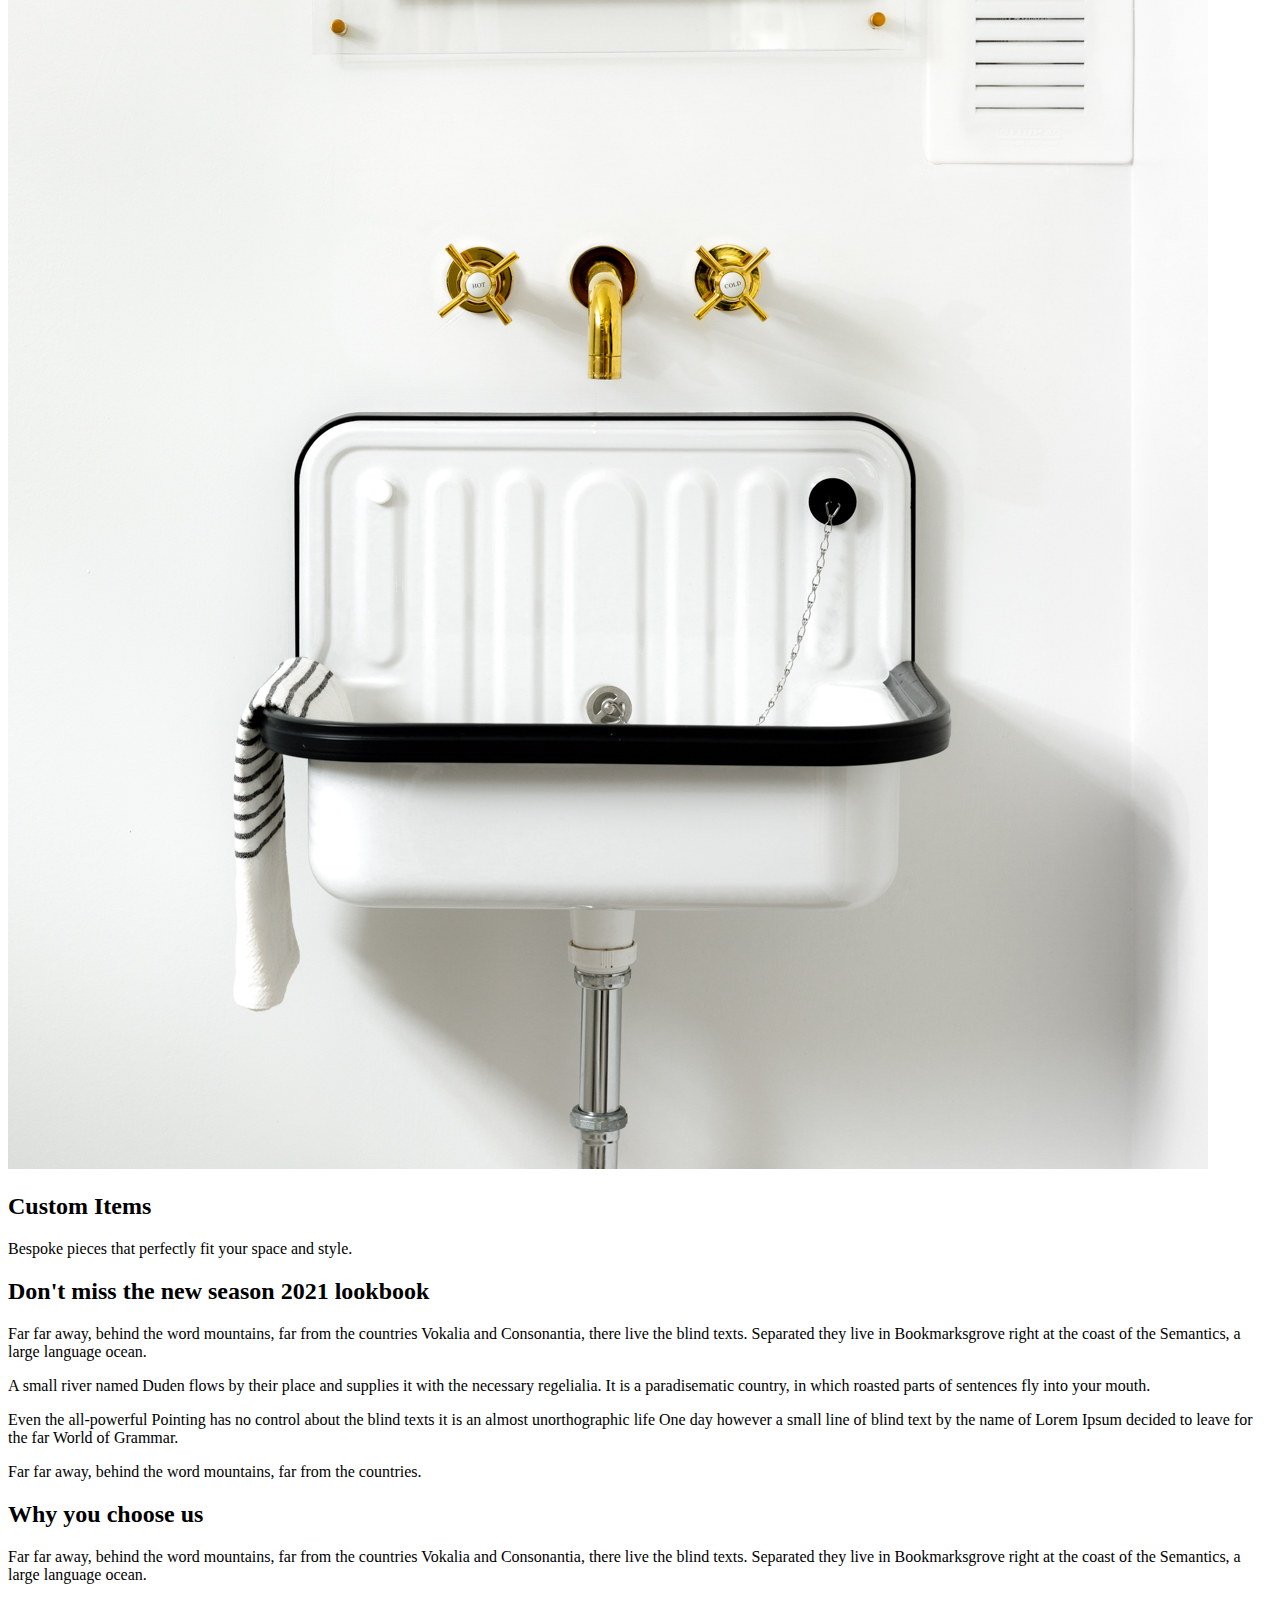
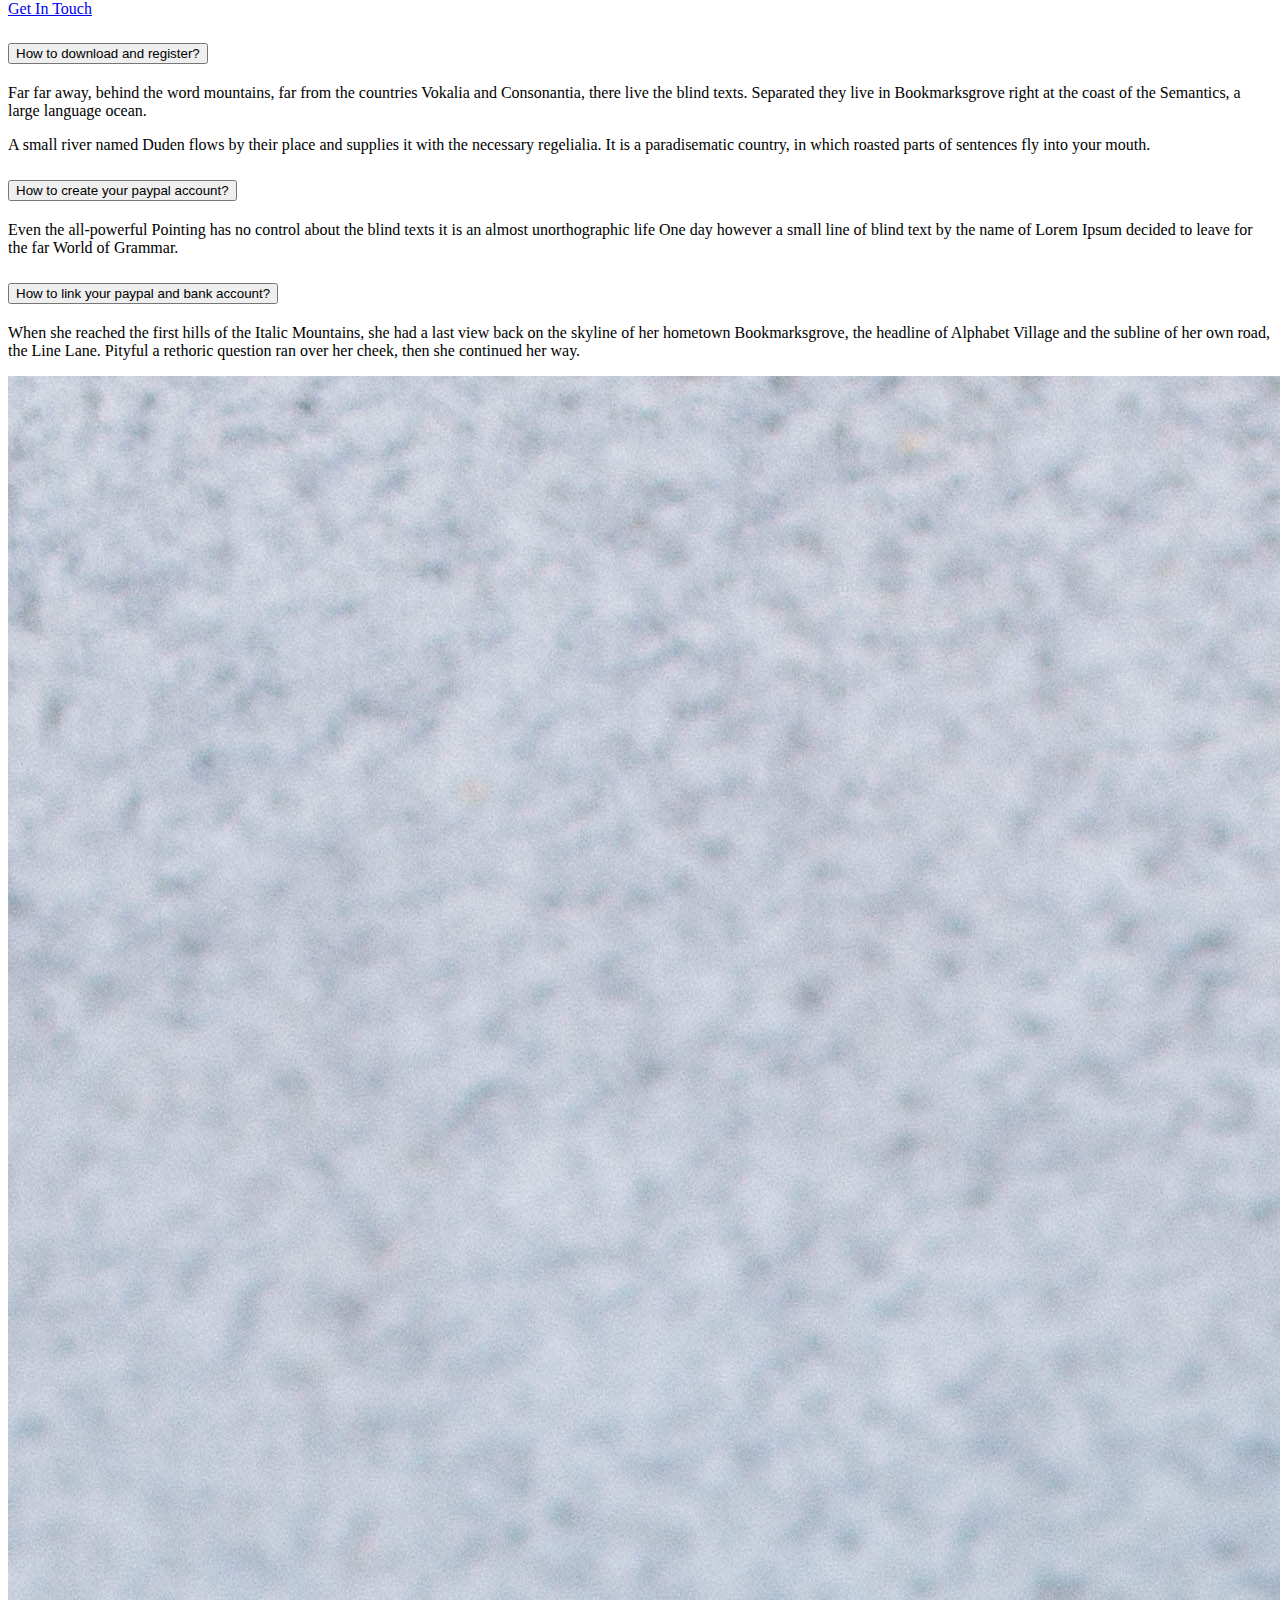
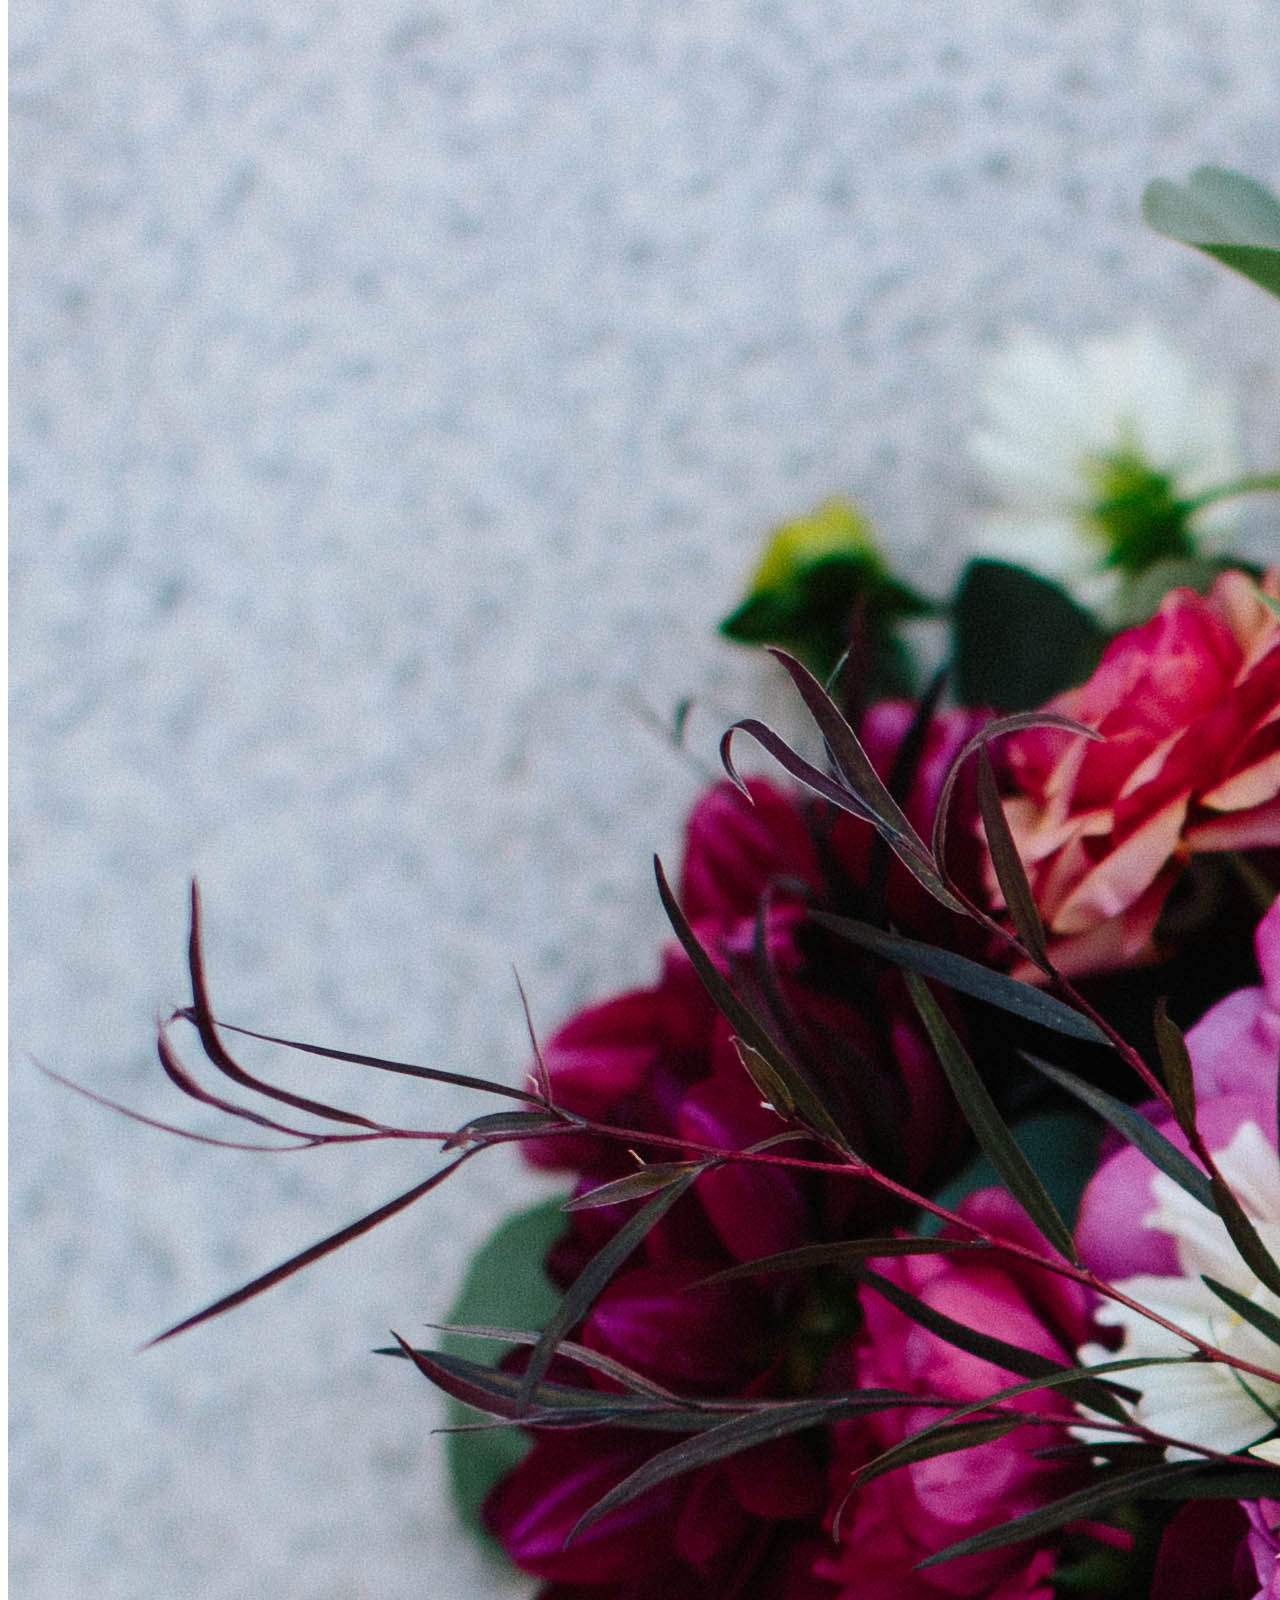
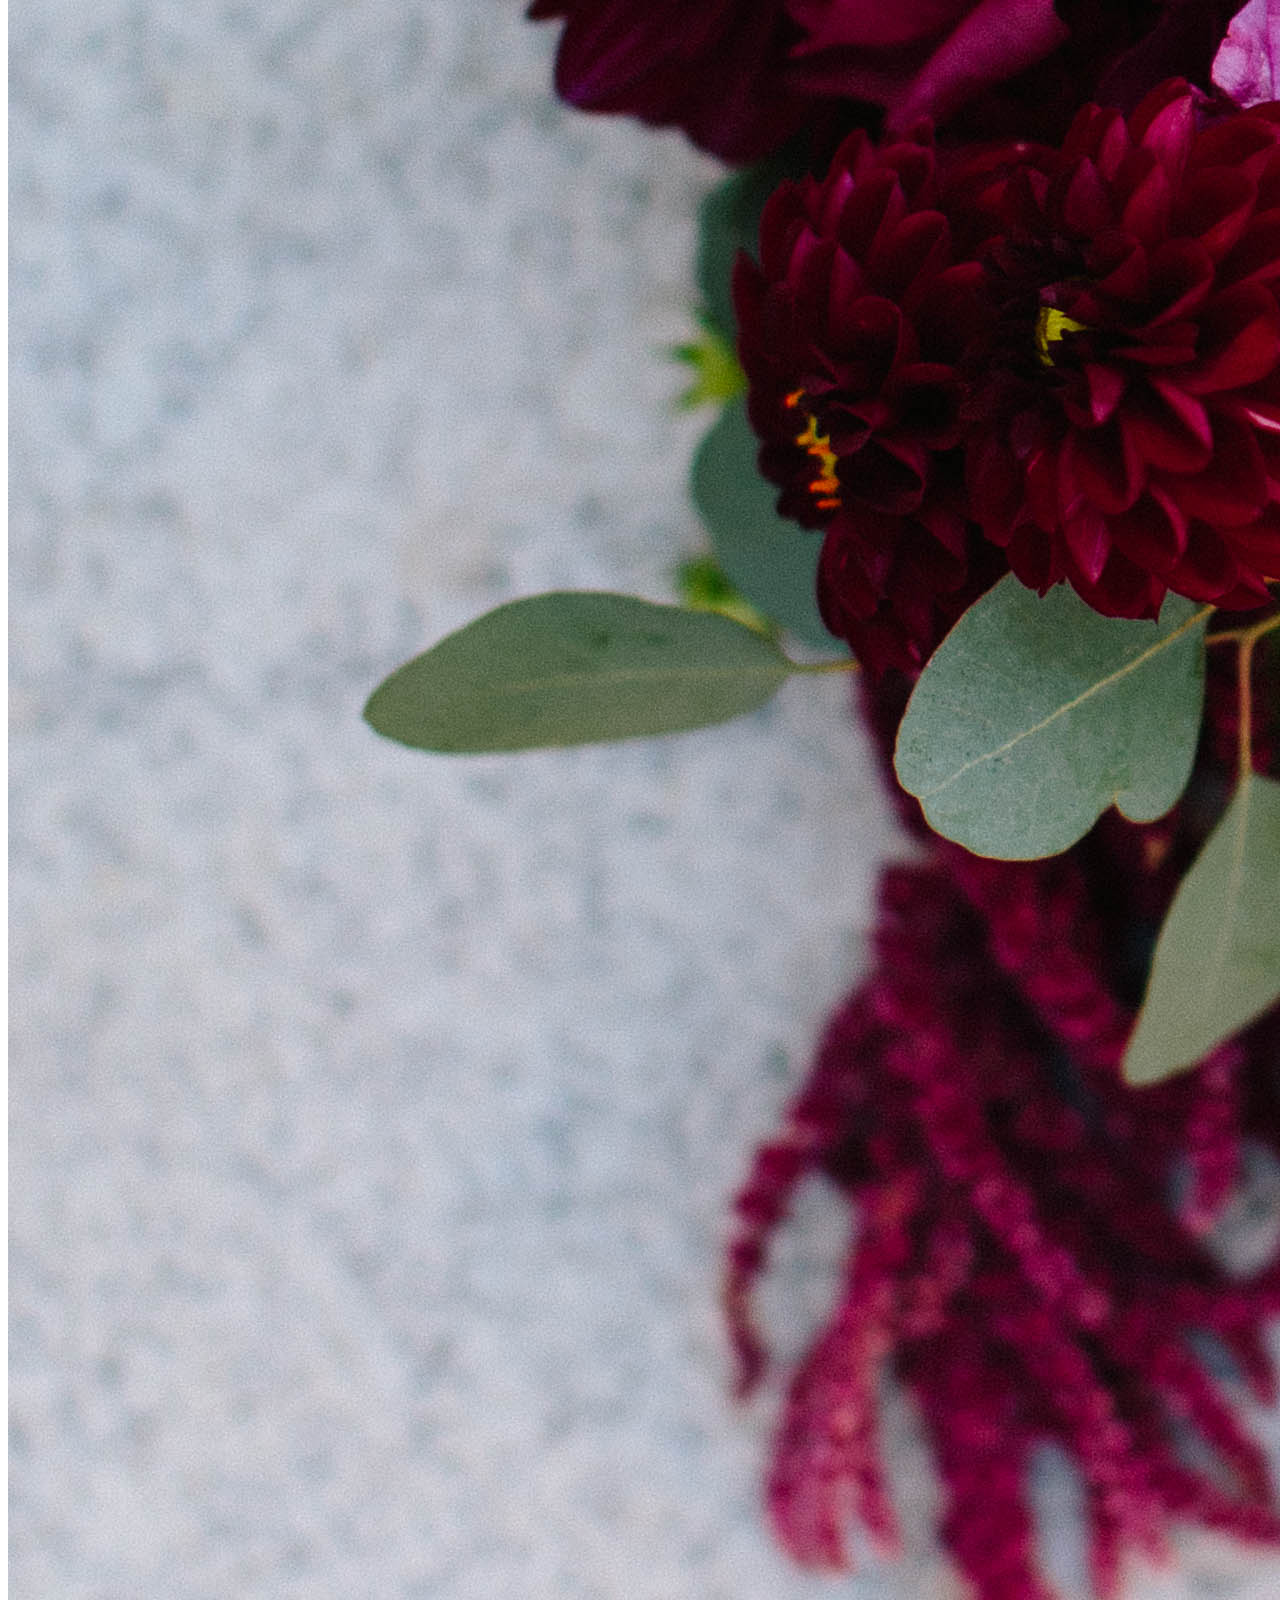
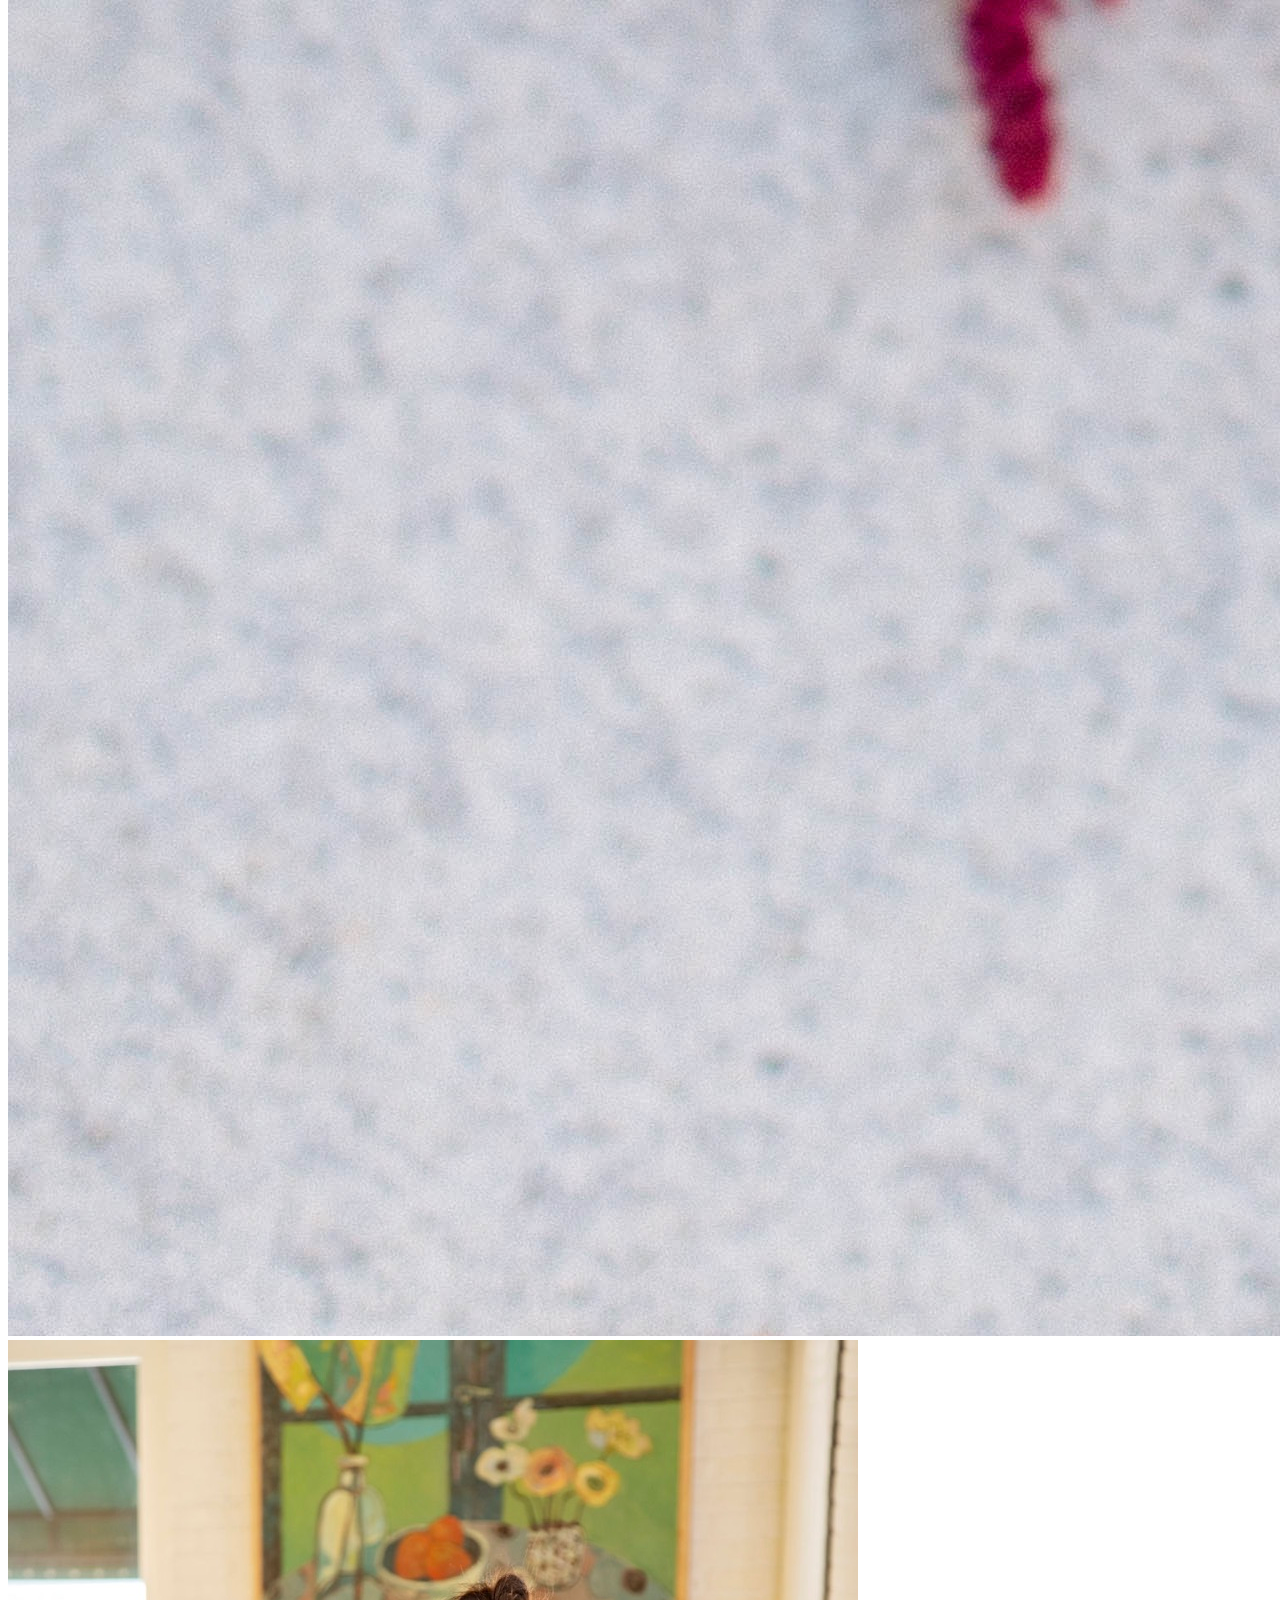
==== commit 4024439f: "v3" ====
--- a/index.html
+++ b/index.html
@@ -54,33 +54,10 @@
     <div class="container">
       <div class="site-navigation">
         <a href="index.html" class="logo float-left m-0">
-          <img src="images/logoCropped.png" alt="Catherine O Design Logo" style="height: 30px; width: auto;"></a>
+          <img src="images/logoCropped.png" alt="Catherine O Design Logo" style="height: 50px; width: auto;"></a>
 
         <ul class="js-clone-nav d-none d-lg-inline-noone text-left site-menu">
           <li class="active"><a href="index.html">Home</a></li>
-          <li class="has-children">
-            <a href="#">Pages</a>
-            <ul class="dropdown">
-              <li><a href="portfolio.html">Portfolio</a></li>
-              <li><a href="blog.html">Blog</a></li>
-              <li><a href="single.html">Single</a></li>
-              <li><a href="about.html">About</a></li>
-              <li><a href="contact.html">Contact</a></li>
-
-              <li class="has-children">
-                <a href="#">Menu Two</a>
-                <ul class="dropdown">
-                  <li><a href="#">Sub Menu One</a></li>
-                  <li><a href="#">Sub Menu Two</a></li>
-                  <li><a href="#">Sub Menu Three</a></li>
-                </ul>
-              </li>
-              <li><a href="#">Menu Three</a></li>
-            </ul>
-          </li>
-          <li><a href="portfolio.html">Portfolio</a></li>
-          <li><a href="elements.html">Elements</a></li>
-          <li><a href="about.html">About</a></li>
           <li><a href="contact.html">Contact Us</a></li>
         </ul>
 
@@ -171,8 +148,8 @@
               <img src="images/img_v_6-min.jpg" alt="Image" class="img-fluid">
             </div>
             <div class="text">
-              <h2>Custom Furniture</h2>
-              <p>Bespoke furniture pieces that perfectly fit your space and style.</p>
+              <h2>Custom Items</h2>
+              <p>Bespoke pieces that perfectly fit your space and style.</p>
             </div>
           </div>
         </div>
@@ -184,7 +161,7 @@
 
   
 
-  <div class="section-4">
+  <!-- <div class="section-4">
     <div class="container">
       <div class="row mb-4 align-items-center">
         <div class="col-6">
@@ -282,7 +259,8 @@
         </div>
       </div>
     </div>
-  </div>
+  </div> -->
+
 
 
   <div class="section">
@@ -310,7 +288,7 @@
   </div>
 
 
-  <div class="section">
+  <!-- <div class="section">
     <div class="container">
       <div class="row">
         <div class="col-12 col-sm-6 col-md-6 col-lg-4 mb-4 mb-lg-0" data-aos="fade-up" data-aos-delay="0">
@@ -354,37 +332,8 @@
 
       </div>
     </div>
-  </div>
-
-
-  <div class="section">
-    <div class="container">
-      <div class="row justify-content-around align-items-center">
-        <div class="col-lg-6">
-          <div class="image-stack-v2">
-            <div class="image-stack__item image-stack__item--top">
-              <div data-jarallax-element="-100" class="jarallax">
-                <img src="images/img_v_3-min.jpg" alt="Image" class="img-fluid">
-              </div>
-            </div>
-            <div class="image-stack__item image-stack__item--bottom">
-              <img src="images/img_v_8-min.jpg" alt="Image" class="img-fluid">
-            </div>
-          </div>
-
-
-        </div>
-        <div class="col-lg-4">
-
-          <h2 class="mb-4">Don't miss the new season 2021 lookbook</h2>
-          <div class="line my-3"></div>
-          <p>Far far away, behind the word mountains, far from the countries Vokalia and Consonantia, there live the blind texts. Separated they live in Bookmarksgrove right at the coast of the Semantics, a large language ocean.</p>
-
-          <p>A small river named Duden flows by their place and supplies it with the necessary regelialia. It is a paradisematic country, in which roasted parts of sentences fly into your mouth.</p>
-        </div>
-      </div>
-    </div>
-  </div>
+  </div> -->
+
 
 
   <div class="container pb-5 mb-5 border-bottom">
@@ -394,7 +343,7 @@
         <h2 class="mb-4">Why you choose us</h2>
         <div class="line my-3"></div>
         <p>Far far away, behind the word mountains, far from the countries Vokalia and Consonantia, there live the blind texts. Separated they live in Bookmarksgrove right at the coast of the Semantics, a large language ocean.</p>
-        <p class="mt-5"><a href="#" class="btn btn-primary">Get In Touch</a></p>
+        <p class="mt-5"><a href="contact.html" class="btn btn-primary">Get In Touch</a></p>
 
         
       </div>
@@ -446,19 +395,18 @@
     </div>
   </div>
 
-
   <div class="section">
     <div class="container">
       <div class="row justify-content-around align-items-center">
-        <div class="col-lg-6 order-lg-2">
+        <div class="col-lg-6">
           <div class="image-stack-v2">
             <div class="image-stack__item image-stack__item--top">
               <div data-jarallax-element="-100" class="jarallax">
-                <img src="images/img_v_7-min.jpg" alt="Image" class="img-fluid">
+                <img src="images/070B2940.jpg" alt="Image" class="img-fluid">
               </div>
             </div>
             <div class="image-stack__item image-stack__item--bottom">
-              <img src="images/img_v_5-min.jpg" alt="Image" class="img-fluid">
+              <img src="images/img_v_8-min.jpg" alt="Image" class="img-fluid">
             </div>
           </div>
 
@@ -476,9 +424,7 @@
     </div>
   </div>
 
-
-
-  <div class="section">
+  <!-- <div class="section">
     <div class="container">
       <div class="row mb-5">
         <div class="col-lg-7">
@@ -526,7 +472,7 @@
         </div>
       </div>
     </div>
-  </div>
+  </div> -->
 
 
 
@@ -536,7 +482,7 @@
         <div class="col-lg-6">
           <h1>Let's Get Started</h1>
           <p>Far far away, behind the word mountains, far from the countries Vokalia and Consonantia, there live the blind texts.</p>
-          <p><a href="#" class="btn btn-primary">Get In Touch</a></p>
+          <p></p><a href="contact.html" class="btn btn-primary">Get In Touch</a></p>
         </div>
       </div>
     </div>
@@ -544,7 +490,7 @@
 
   <div class="site-footer">
     <div class="container">
-      <div class="row justify-content-between">
+      <!-- <div class="row justify-content-between">
         <div class="col-lg-4">
           <div class="widget">
             <h3>About</h3>
@@ -603,11 +549,11 @@
             </div>
           </div>
         </div>
-      </div>
+      </div> -->
 
       <div class="row justify-content-center text-center copyright">
         <div class="col-md-8">
-          <p>Copyright &copy;<script>document.write(new Date().getFullYear());</script>. All Rights Reserved. &mdash; Designed with love by <a href="https://untree.co">Untree.co</a> <!-- License information: https://untree.co/license/ -->
+          <p>Copyright &copy;<script>document.write(new Date().getFullYear());</script>. All Rights Reserved.</a> <!-- License information: https://untree.co/license/ -->
           </p>
         </div>
       </div>
@@ -648,6 +594,5 @@
 
   <script src="js/custom.js"></script>
 
-  
 </body>
 </html>
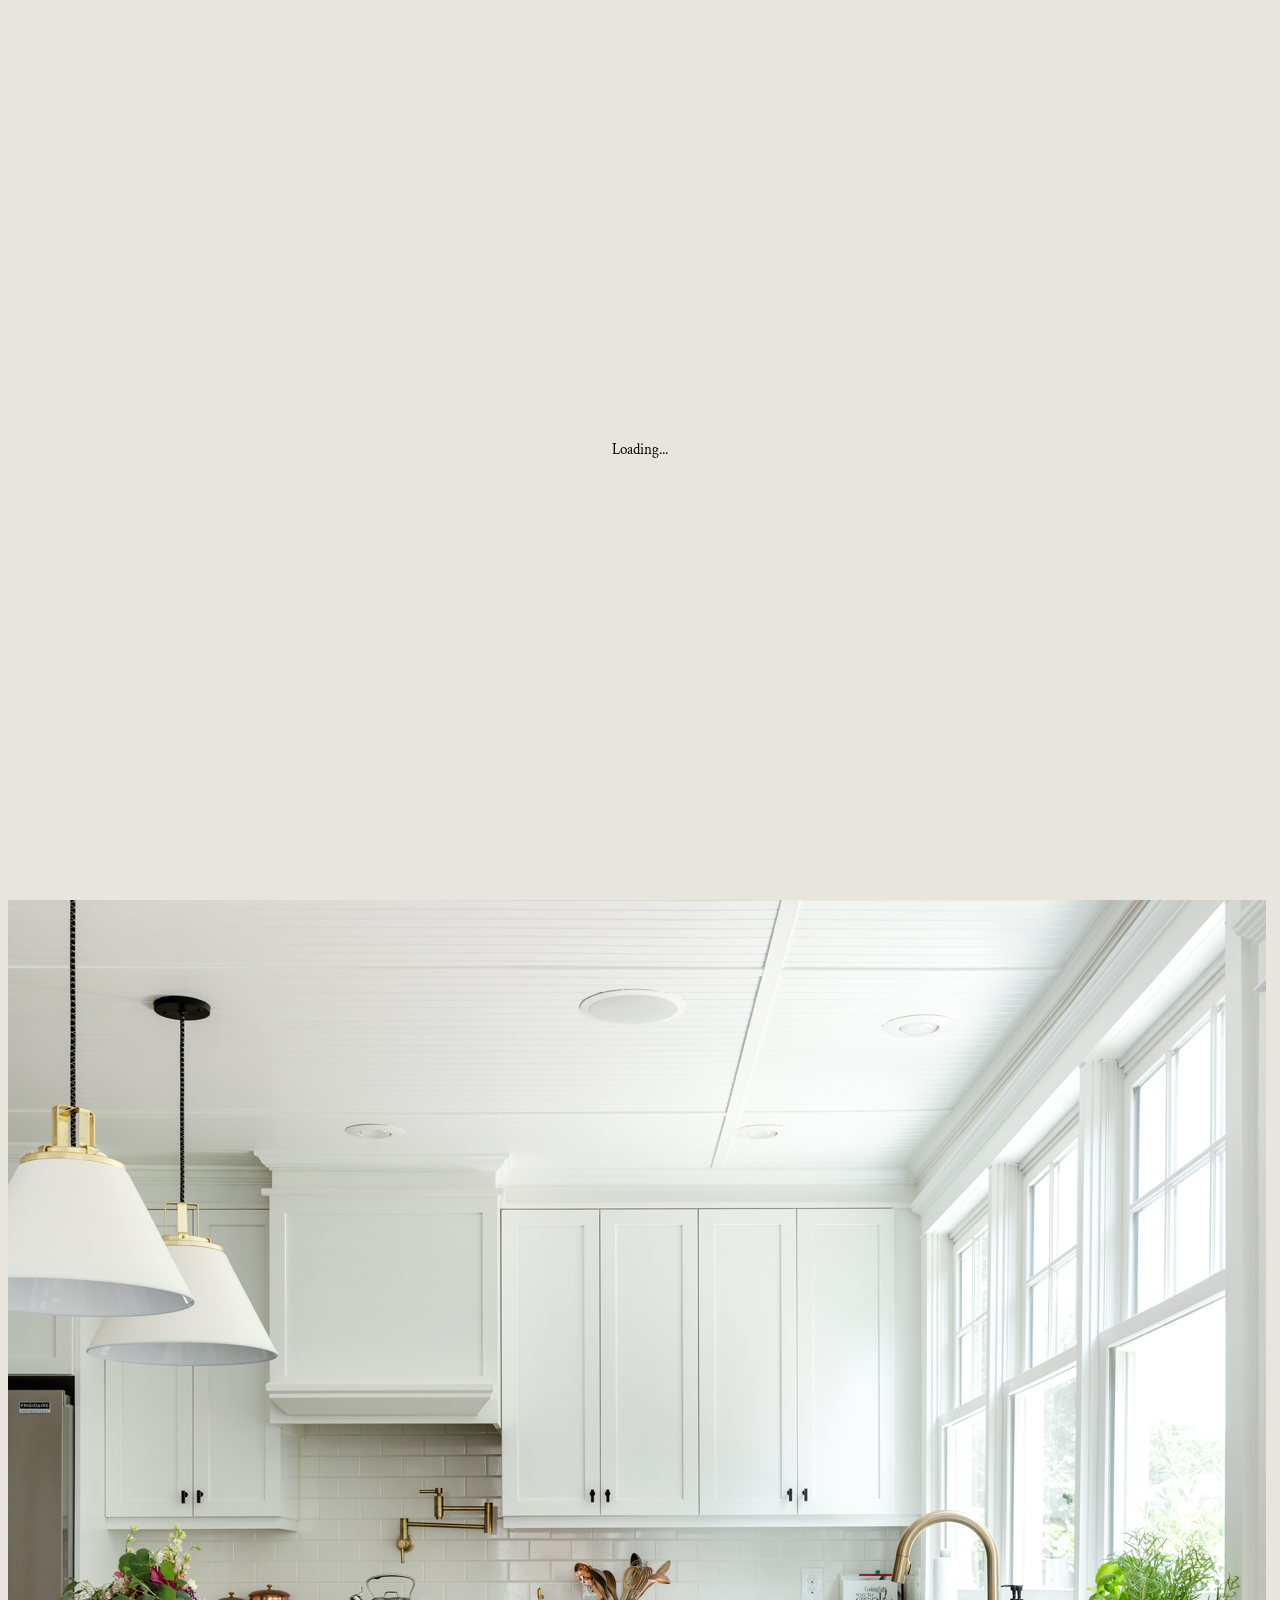
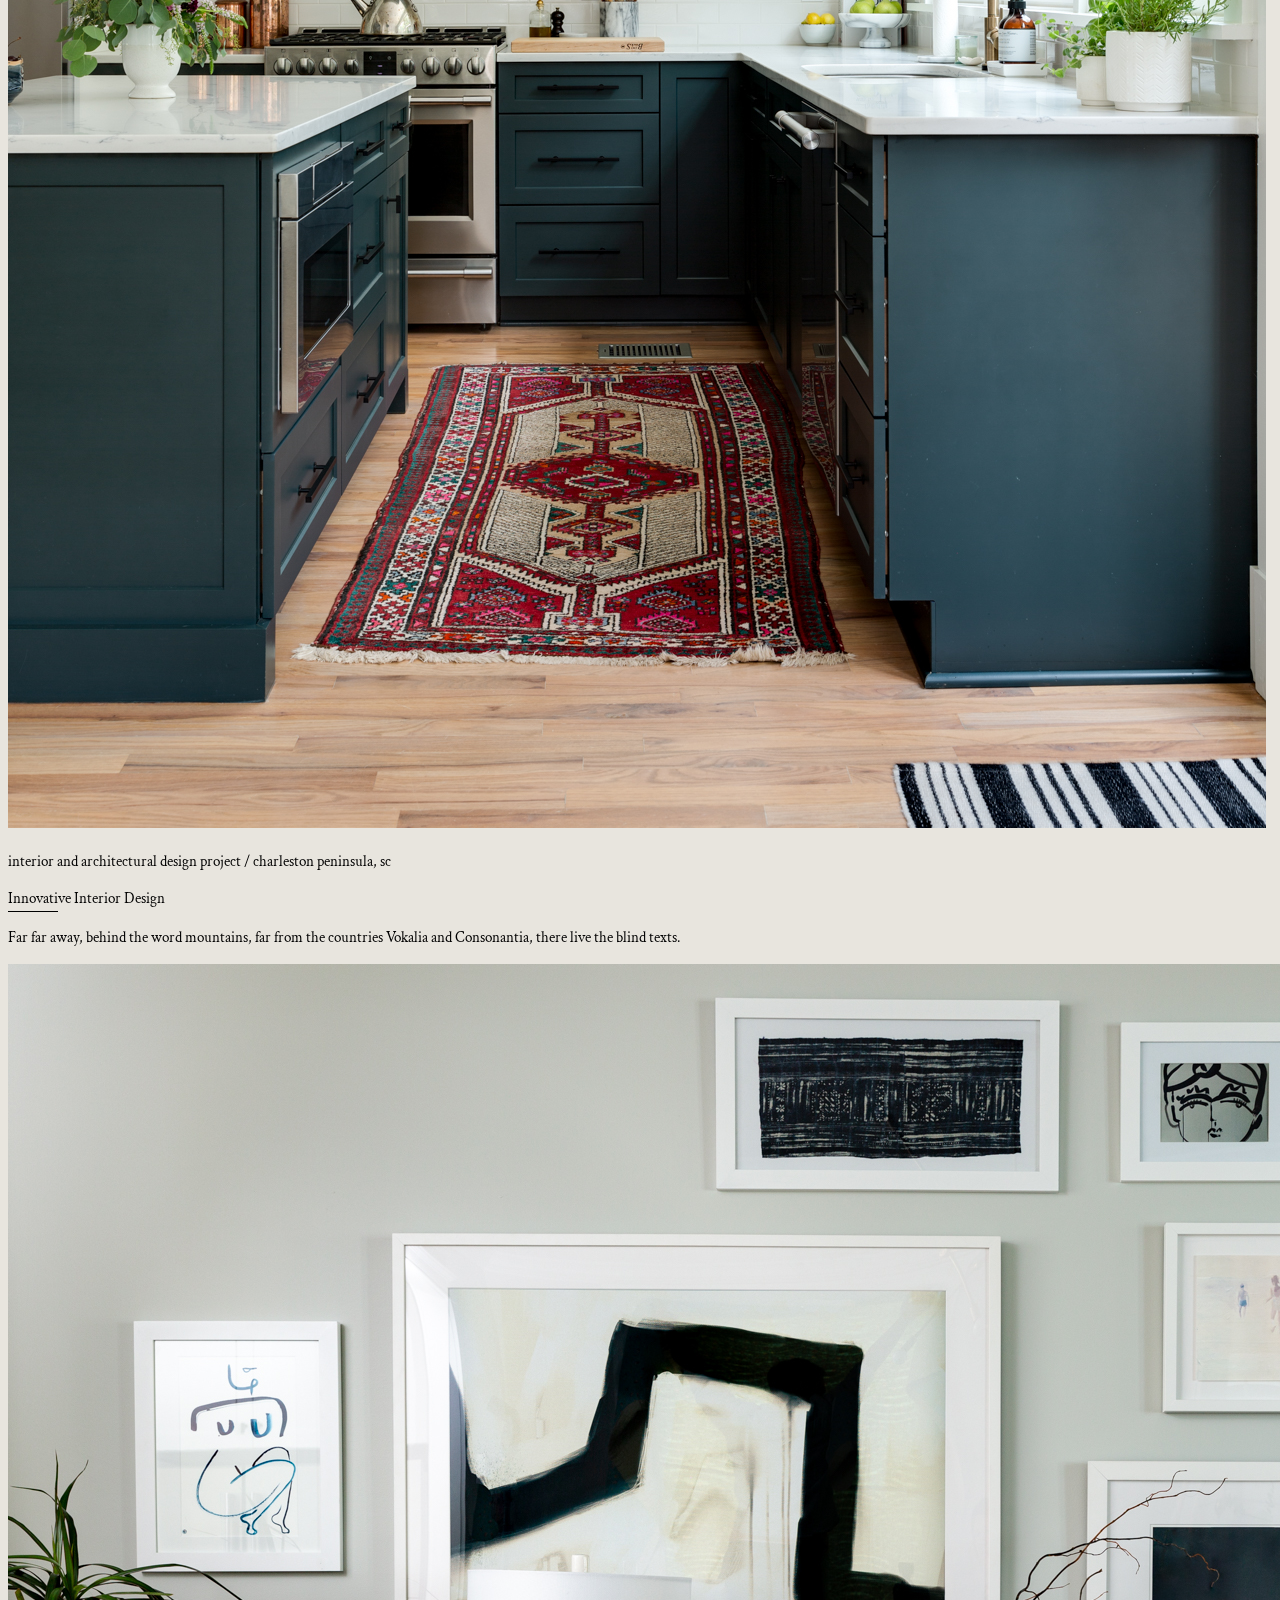
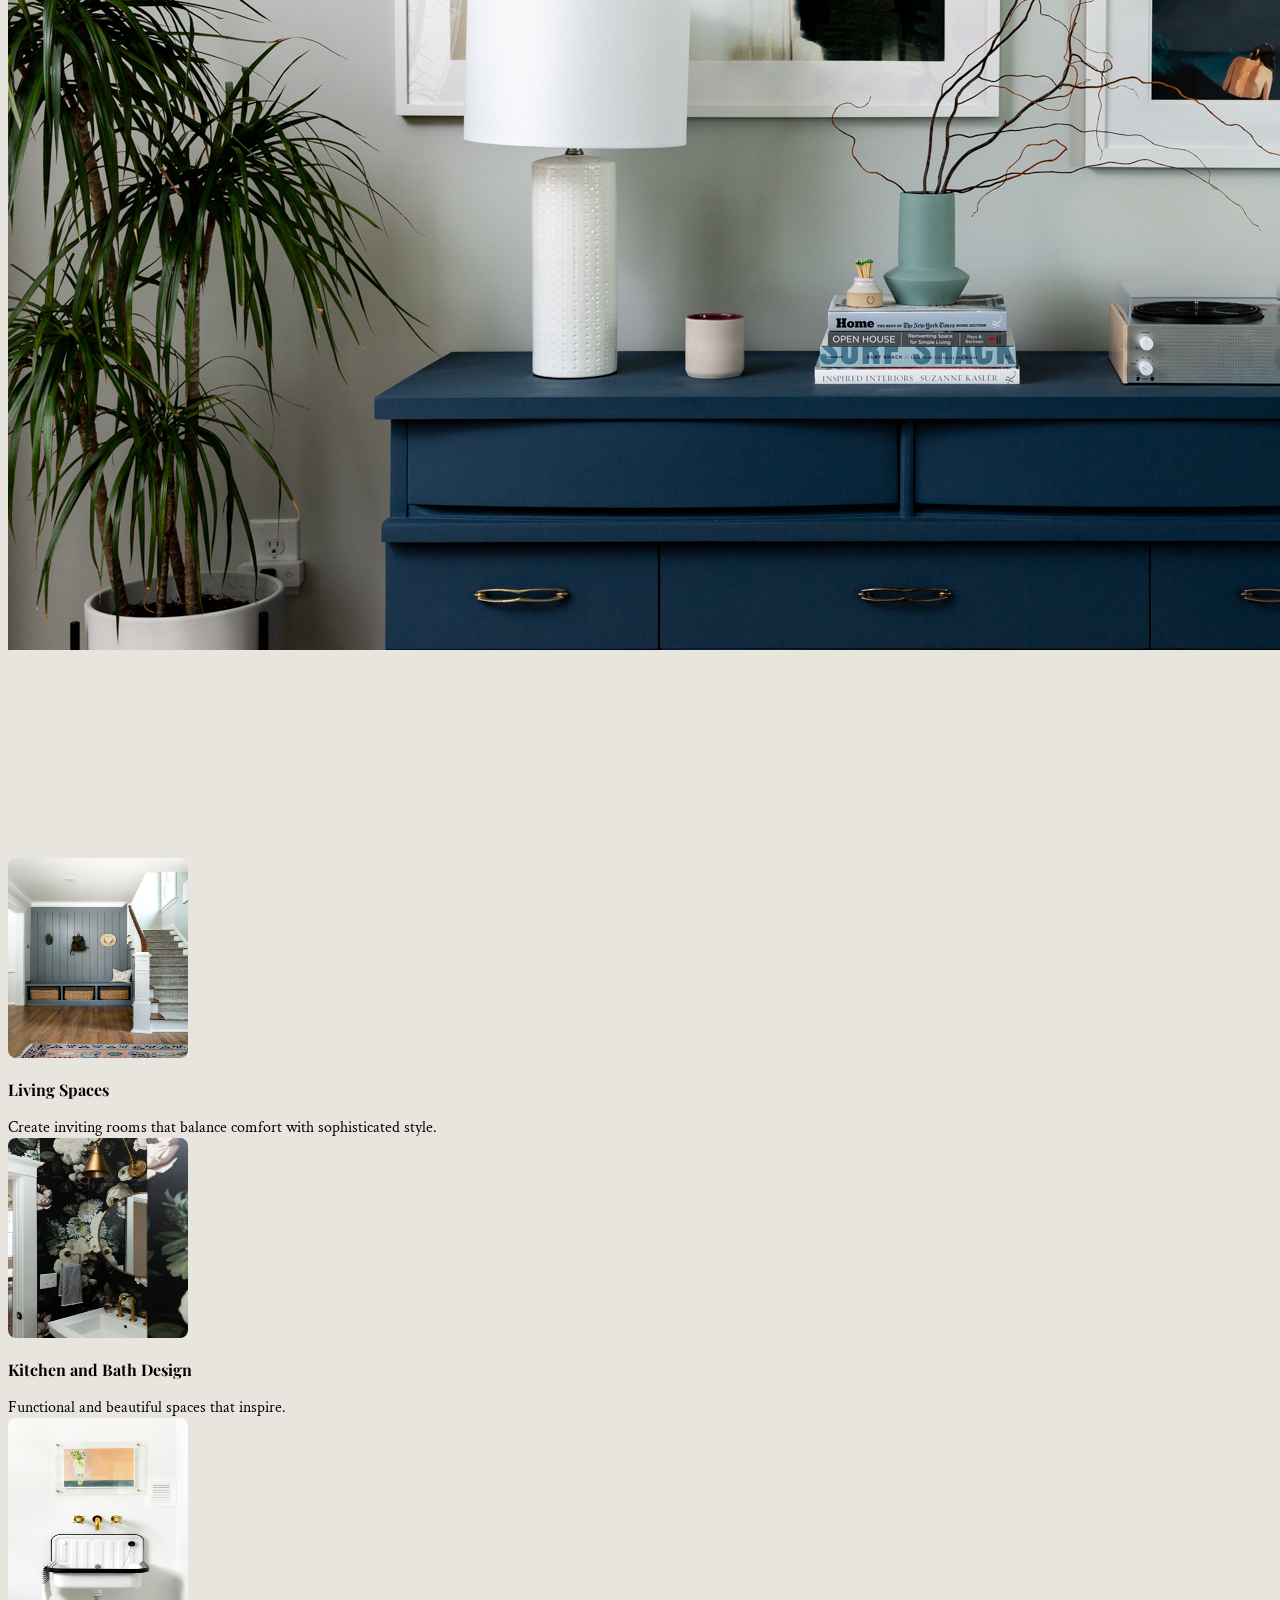
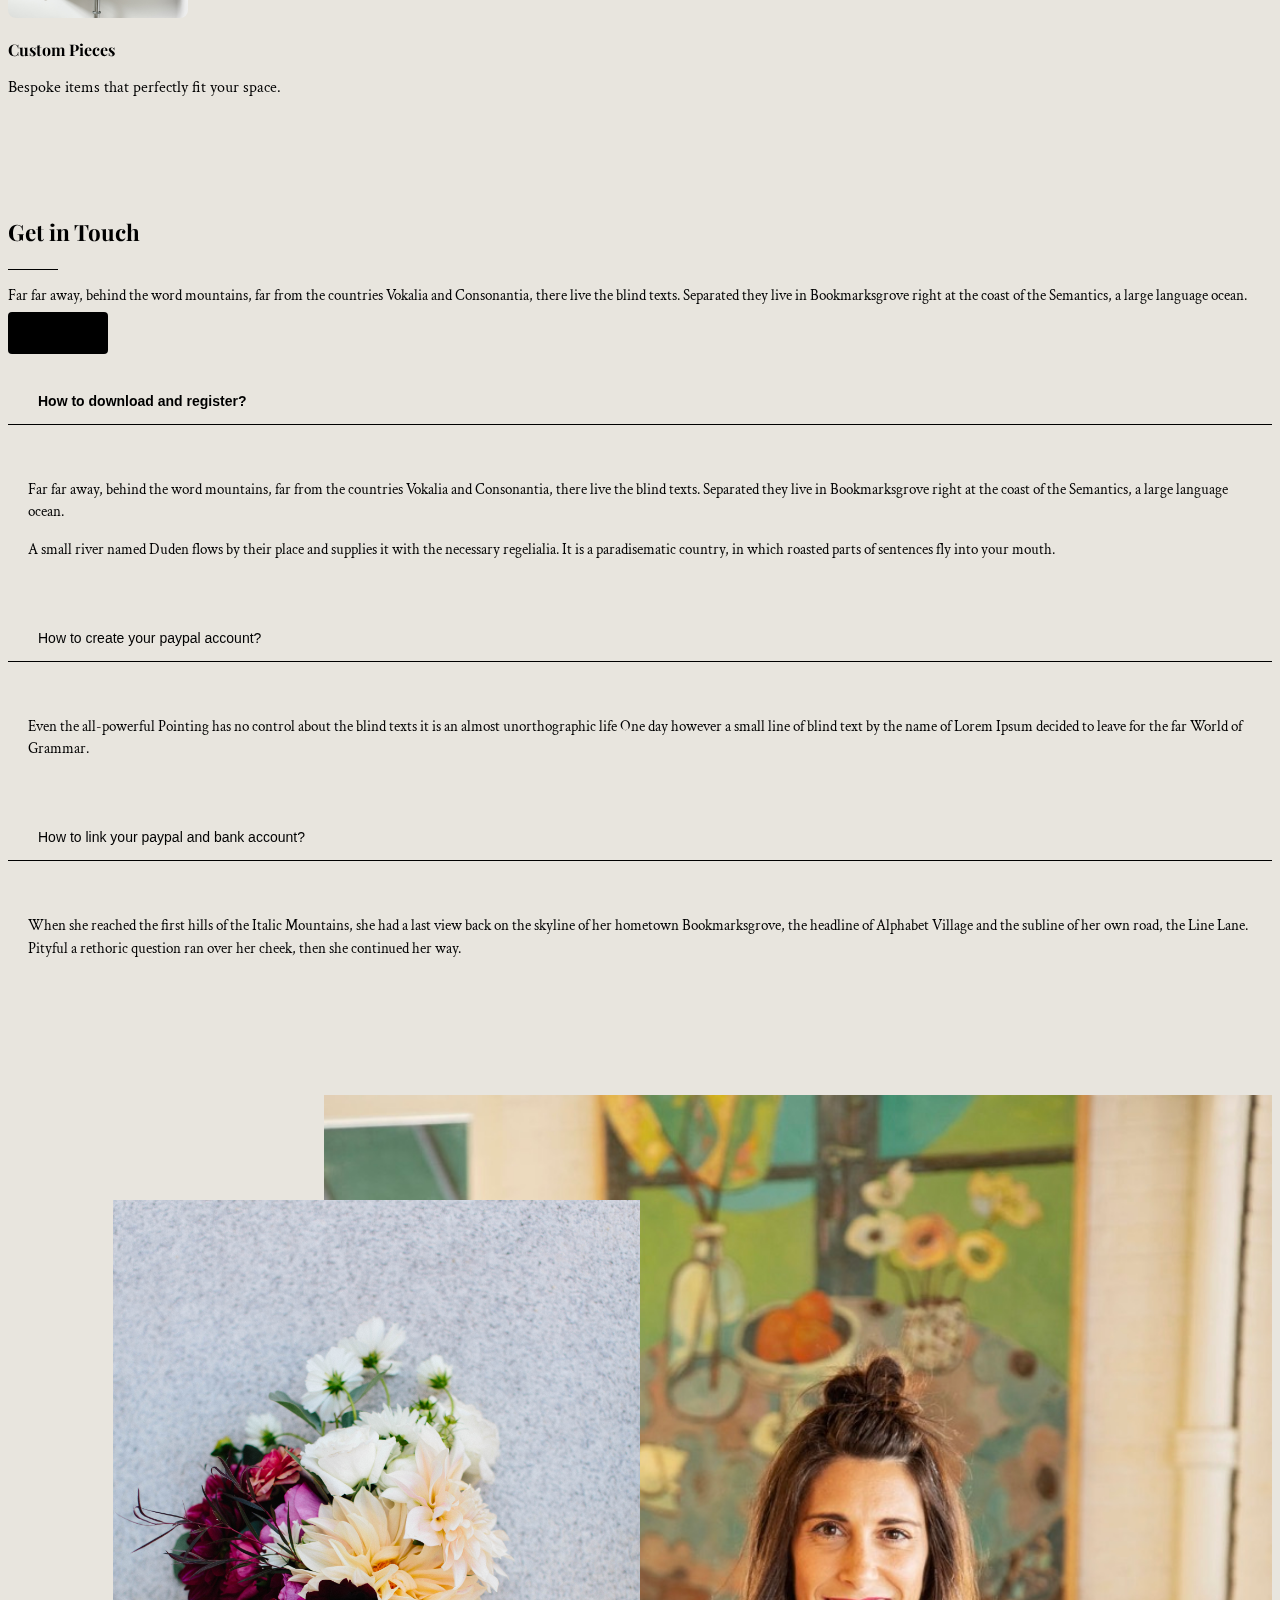
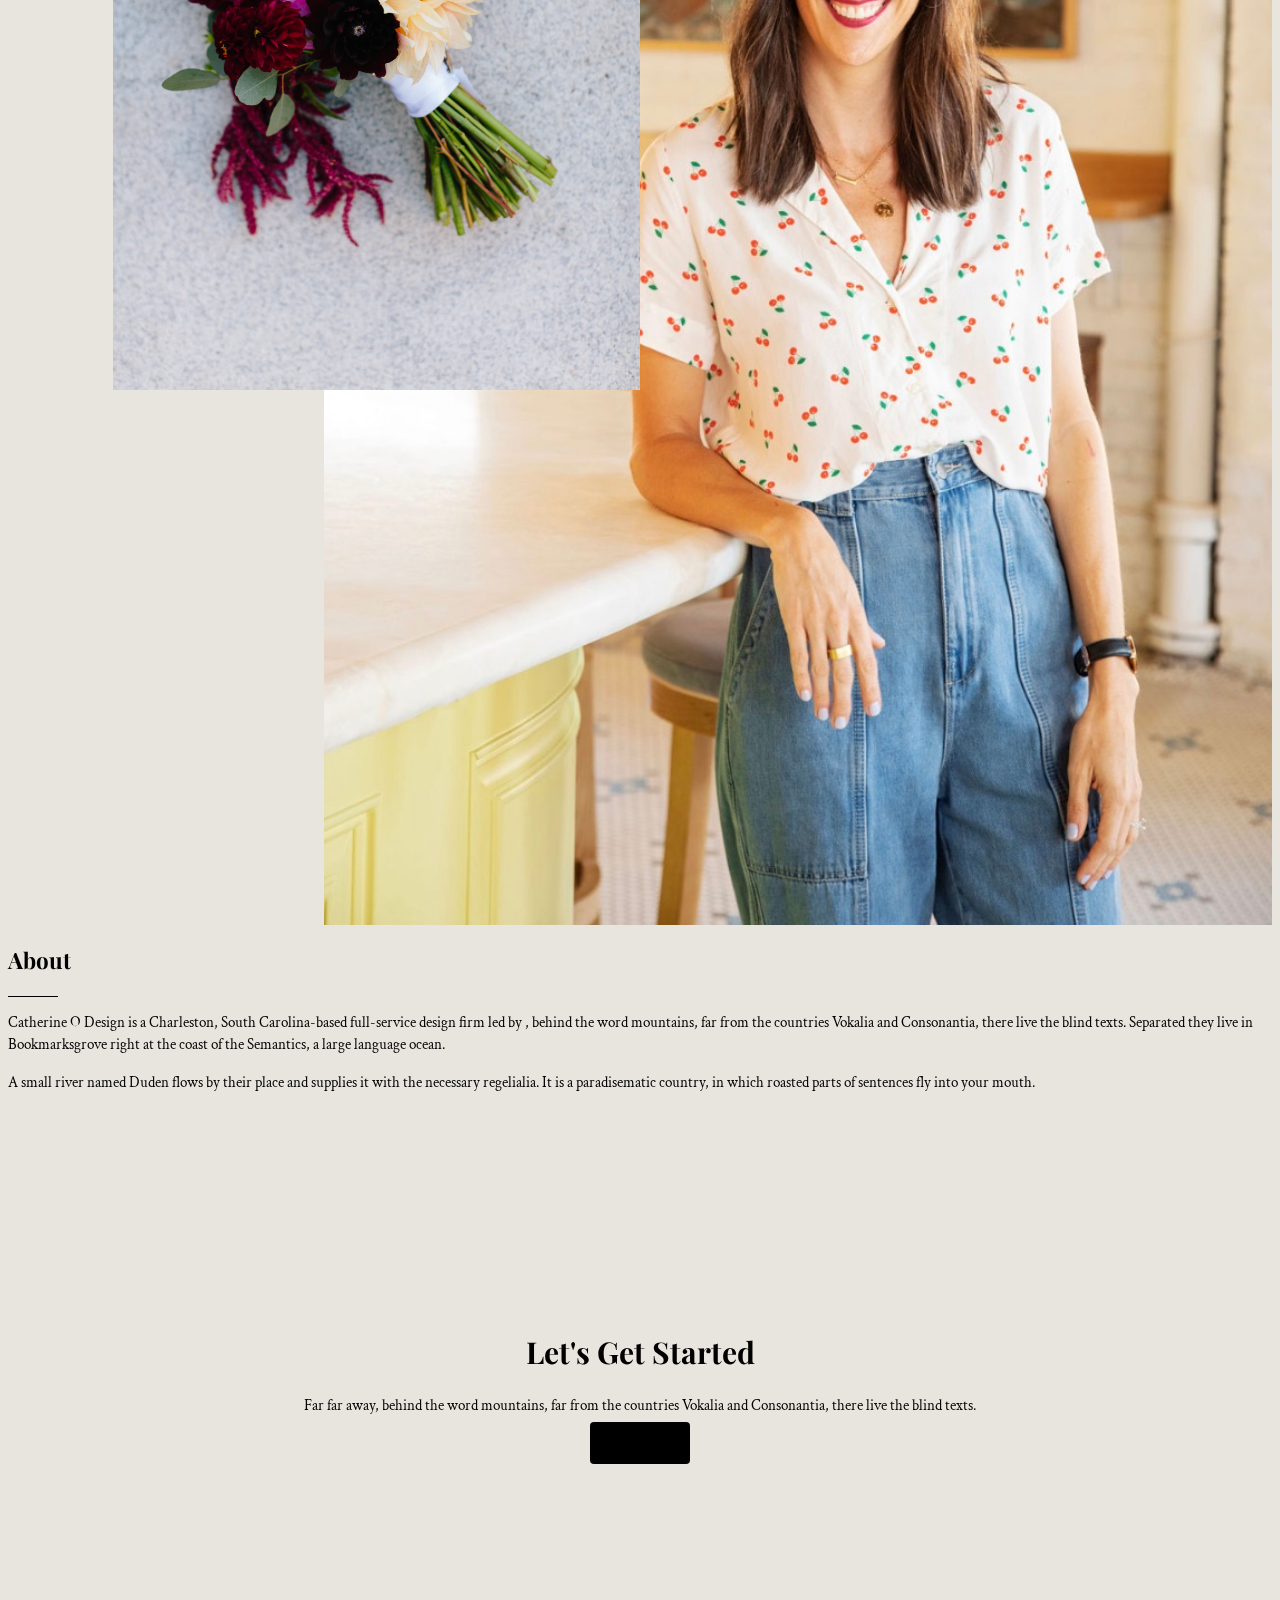
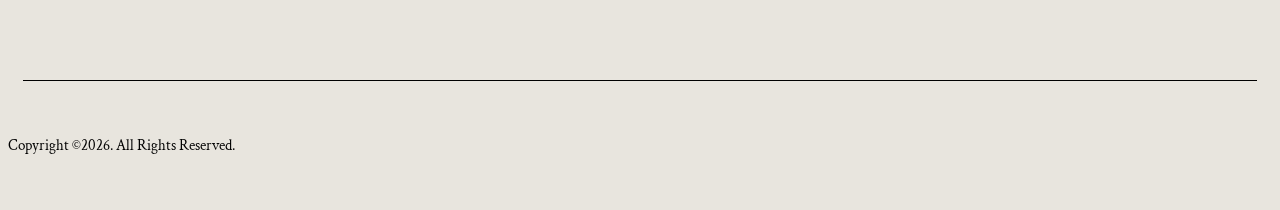
==== commit 360169ca: "v1" ====
--- a/index.html
+++ b/index.html
@@ -29,7 +29,7 @@
   <link rel="stylesheet" href="css/aos.css">
   <link rel="stylesheet" href="css/style.css">
 
-  <title>Style Free HTML Template by Untree.co</title>
+  <title>Catherine O Design | Interior Design Practice</title>
 </head>
 <body>
   <div class="lines-wrap">
@@ -70,44 +70,26 @@
   </nav>
 
 
-  <div class="custom-hero">
+  
+
+  <div class="site-section">
     <div class="container">
       <div class="row justify-content-center">
-        <div class="col-lg-6">
-          <h1 class="hero-heading">Modern Interior Design Solutions</h1>
-          <div class="line js-line mx-auto mb-3 my-3"></div>
-          <p class="sub-text">Transform your space into a stunning sanctuary with our expert interior design services. We blend form and function to create spaces you'll love.</p>
-        </div>
-      </div>
-    </div>
-  </div>
-
-  <div class="site-section">
-    <div class="container">
-      <div class="row align-items-center justify-content-around">
-
-        <div class="col-lg-4 text-center">
-
-          <div >
+        <div class="col-lg-8 text-center">
+          <div>
             <div data-jarallax-element="-100" class="jarallax">
-              <h2>Minimal Design</h2>
-              <span class="d-inline-block">Minimalist Design</span>
-              <img src="images/img_v_2-min.jpg" alt="Image" class="img-fluid my-3 my-lg-5">
-              <p class="line-top fig-2-text mb-4">Far far away, behind the word mountains, far from the countries Vokalia and Consonantia, there live the blind texts.</p>
-            </div>
-          </div>
-
-        </div>
-        <div class="col-lg-5 mt-5">
-
-          <div>
-            <h2>Minimal Watch</h2>
-            <span class="d-inline-block">Innovative Design</span>
-
-            <div  class="line me-auto mb-3 mt-3"></div>
-
-            <p class="line-top fig-2-text my-4">Far far away, behind the word mountains, far from the countries Vokalia and Consonantia, there live the blind texts.</p>
-            <img src="images/img_v_1-min.jpg" alt="Image" class="img-fluid">
+              <h2 class="spaced-text">Catherine O Design</h2>
+              <span class="d-inline-block mb-5">architectural collaboration / interiors / custom furniture</span>
+              <img src="images/img_v_5-min.jpg" alt="Image" class="img-fluid mb-2 my-lg-3" style="margin-top: 12rem !important; padding-top: 5rem;">
+              <p class="line-top fig-2-text mb-4">interior and architectural design project / charleston peninsula, sc</p>
+            </div>
+
+            <div class="mt-5">
+              <span class="d-inline-block">Innovative Interior Design</span>
+              <div class="line mx-auto mb-3 mt-3"></div>
+              <p class="line-top fig-2-text my-4">Far far away, behind the word mountains, far from the countries Vokalia and Consonantia, there live the blind texts.</p>
+              <img src="images/img_v_1-min.jpg" alt="Image" class="img-fluid">
+            </div>
           </div>
         </div>
       </div>
@@ -121,11 +103,11 @@
         <div class="col-12 col-md-6 col-lg-4 mb-lg-0 mb-4" data-aos="fade-up" data-aos-delay="100">
           <div class="service-2 d-flex align-items-md-center">
             <div class="image">
-              <img src="images/img_v_4-min.jpg" alt="Image" class="img-fluid">
+              <img src="images/img_v_4-min.jpg" alt="Image" class="img-fluid service-image">
             </div>
             <div class="text">
               <h2>Living Spaces</h2>
-              <p>Create inviting living rooms that balance comfort with sophisticated style.</p>
+              <p>Create inviting rooms that balance comfort with sophisticated style.</p>
             </div>
           </div>
         </div>
@@ -133,11 +115,11 @@
         <div class="col-12 col-md-6 col-lg-4 mb-lg-0 mb-4" data-aos="fade-up" data-aos-delay="200">
           <div class="service-2 d-flex align-items-md-center">
             <div class="image">
-              <img src="images/img_v_5-min.jpg" alt="Image" class="img-fluid">
+              <img src="images/img_v_2-min.jpg" alt="Image" class="img-fluid service-image">
             </div>
             <div class="text">
-              <h2>Kitchen Design</h2>
-              <p>Functional and beautiful kitchens that inspire culinary creativity.</p>
+              <h2>Kitchen and Bath Design</h2>
+              <p>Functional and beautiful spaces that inspire.</p>
             </div>
           </div>
         </div>
@@ -145,11 +127,11 @@
         <div class="col-12 col-md-6 col-lg-4 mb-lg-0 mb-4" data-aos="fade-up" data-aos-delay="300">
           <div class="service-2 d-flex align-items-md-center">
             <div class="image">
-              <img src="images/img_v_6-min.jpg" alt="Image" class="img-fluid">
+              <img src="images/img_v_6-min.jpg" alt="Image" class="img-fluid service-image">
             </div>
             <div class="text">
-              <h2>Custom Items</h2>
-              <p>Bespoke pieces that perfectly fit your space and style.</p>
+              <h2>Custom Pieces</h2>
+              <p>Bespoke items that perfectly fit your space.</p>
             </div>
           </div>
         </div>
@@ -263,7 +245,8 @@
 
 
 
-  <div class="section">
+  <!-- START: 2021 Lookbook Section (Commented Out) -->
+  <!-- <div class="section">
     <div class="container">
       <div class="row justify-content-center mb-4">
         <div class="col-lg-4">
@@ -285,7 +268,9 @@
         </div>
       </div>
     </div>
-  </div>
+  </div> -->
+  <!-- END: 2021 Lookbook Section -->
+
 
 
   <!-- <div class="section">
@@ -336,14 +321,14 @@
 
 
 
-  <div class="container pb-5 mb-5 border-bottom">
+  <div class="container pb-5 pt-5 mt-5 mb-5 border-bottom">
     <div class="row justify-content-around">
       <div class="col-lg-4 mb-4 mb-lg-0">
 
-        <h2 class="mb-4">Why you choose us</h2>
+        <h2 class="mb-4">Get in Touch</h2>
         <div class="line my-3"></div>
         <p>Far far away, behind the word mountains, far from the countries Vokalia and Consonantia, there live the blind texts. Separated they live in Bookmarksgrove right at the coast of the Semantics, a large language ocean.</p>
-        <p class="mt-5"><a href="contact.html" class="btn btn-primary">Get In Touch</a></p>
+        <p class="mt-5"><a href="contact.html" class="btn btn-primary">contact</a></p>
 
         
       </div>
@@ -414,9 +399,9 @@
         </div>
         <div class="col-lg-4">
 
-          <h2 class="mb-4">Don't miss the new season 2021 lookbook</h2>
+          <h2 class="mb-4">About</h2>
           <div class="line my-3"></div>
-          <p>Far far away, behind the word mountains, far from the countries Vokalia and Consonantia, there live the blind texts. Separated they live in Bookmarksgrove right at the coast of the Semantics, a large language ocean.</p>
+          <p>Catherine O Design is a Charleston, South Carolina-based full-service design firm led by , behind the word mountains, far from the countries Vokalia and Consonantia, there live the blind texts. Separated they live in Bookmarksgrove right at the coast of the Semantics, a large language ocean.</p>
 
           <p>A small river named Duden flows by their place and supplies it with the necessary regelialia. It is a paradisematic country, in which roasted parts of sentences fly into your mouth.</p>
         </div>
@@ -482,7 +467,7 @@
         <div class="col-lg-6">
           <h1>Let's Get Started</h1>
           <p>Far far away, behind the word mountains, far from the countries Vokalia and Consonantia, there live the blind texts.</p>
-          <p></p><a href="contact.html" class="btn btn-primary">Get In Touch</a></p>
+          <p></p><a href="contact.html" class="btn btn-primary">contact</a></p>
         </div>
       </div>
     </div>
--- a/css/style.css
+++ b/css/style.css
@@ -0,0 +1,1664 @@
+/*
+* Template Name: Style
+* Template Author: Untree.co
+* Template License: https://creativecommons.org/licenses/by/3.0/
+* Author URI: https://untree.co/
+
+* Twitter: https://twitter.com/Untree_co
+* Facebook: https://web.facebook.com/Untree.co/
+*/
+body {
+  font-family: "Crimson Text", serif;
+  line-height: 1.5;
+  font-size: 15px;
+  color: #000000;
+  background: #E8E5DE; }
+  body:before {
+    content: "";
+    position: fixed;
+    top: 0;
+    left: 0;
+    z-index: 99;
+    right: 0;
+    bottom: 0;
+    background: rgba(0, 0, 0, 0.2);
+    opacity: 0;
+    visibility: hidden;
+    -webkit-transition: .3s all ease;
+    -o-transition: .3s all ease;
+    transition: .3s all ease; }
+  body.offcanvas-menu:before {
+    opacity: 1;
+    visibility: visible; }
+
+a {
+  color: #000;
+  -webkit-transition: .3s all ease;
+  -o-transition: .3s all ease;
+  transition: .3s all ease; }
+  a:hover {
+    color: #000;
+    text-decoration: none; }
+
+h1, h2, h3, h4, h5 {
+  color: #000;
+  font-family: "Playfair Display", serif; }
+
+.text-primary {
+  color: #000 !important; }
+
+.text-black {
+  color: #000000 !important; }
+
+a.text-primary {
+  color: #000 !important; }
+  a.text-primary:hover {
+    color: #000 !important; }
+
+.spaced-text {
+  letter-spacing: 0.1em; }
+
+.bg-primary {
+  background-color: #000 !important; }
+
+h1, .h1, h2, .h2, h3, .h3, h4, .h4 {
+  font-family: "Playfair Display", serif; }
+
+.btn {
+  padding-top: 12px;
+  padding-bottom: 12px;
+  padding-left: 30px;
+  padding-right: 30px;
+  border-radius: 4px;
+  font-size: 14px; }
+  .btn:active, .btn:focus {
+    outline: none;
+    -webkit-box-shadow: none;
+    box-shadow: none; }
+  .btn.btn-primary {
+    background: #000;
+    border-color: #000; }
+    .btn.btn-primary:hover {
+      border-color: #0a0a0a;
+      background: #0a0a0a; }
+  .btn.btn-white {
+    background-color: #ffffff; }
+    .btn.btn-white:hover {
+      background-color: transparent;
+      border-color: #ffffff;
+      color: #ffffff; }
+  .btn.btn-outline-white {
+    border: 1px solid #ffffff; }
+    .btn.btn-outline-white:hover {
+      background: #ffffff;
+      color: #000 !important; }
+  .btn.btn-outline-black {
+    border: 1px solid rgba(0, 0, 0, 0.1); }
+    .btn.btn-outline-black:hover {
+      background: transparent;
+      color: #000 !important; }
+
+.form-control, .custom-select {
+  border: 1px solid #000000;
+  font-size: 16px;
+  height: 45px;
+  background: transparent;
+  color: #000000; }
+  .form-control:active, .form-control:focus, .custom-select:active, .custom-select:focus {
+    border-color: #000;
+    -webkit-box-shadow: none;
+    box-shadow: none;
+    color: #000000;
+    background: transparent; }
+
+.gutter-v1 {
+  margin-right: -20px;
+  margin-left: -20px; }
+  @media (max-width: 991.98px) {
+    .gutter-v1 {
+      margin-left: -15px;
+      margin-right: -15px; } }
+  .gutter-v1 > .col,
+  .gutter-v1 > [class*="col-"] {
+    padding-right: 20px;
+    padding-left: 20px; }
+    @media (max-width: 991.98px) {
+      .gutter-v1 > .col,
+      .gutter-v1 > [class*="col-"] {
+        padding-right: 15px;
+        padding-left: 15px; } }
+
+.spinner-border {
+  color: #000; }
+
+/*PRELOADING------------ */
+#overlayer {
+  width: 100%;
+  height: 100%;
+  position: fixed;
+  z-index: 7100;
+  background: #E8E5DE;
+  top: 0;
+  left: 0;
+  right: 0;
+  bottom: 0; }
+
+.loader {
+  z-index: 7700;
+  position: fixed;
+  top: 50%;
+  left: 50%;
+  -webkit-transform: translate(-50%, -50%);
+  -ms-transform: translate(-50%, -50%);
+  transform: translate(-50%, -50%); }
+
+.position-relative {
+  position: relative; }
+
+.logo {
+  font-size: 25px;
+  font-family: "Playfair Display", serif;
+  font-weight: bold; }
+  .logo a {
+    color: #000; }
+
+    .service-image {
+      height: 200px; /* Set to match the height of your other images */
+      width: auto;   /* Allow width to adjust based on aspect ratio */
+  }
+  
+  .preserve-ratio {
+      object-fit: contain; /* Ensures the entire image is visible */
+  }
+
+.menu-absolute {
+  position: absolute;
+  right: 15px; }
+
+.site-nav {
+  padding-top: 20px;
+  padding-bottom: 20px; }
+  .site-nav h1 {
+    margin: 0;
+    padding: 0;
+    font-size: 24px; }
+  .site-nav .site-navigation .site-menu {
+    margin-bottom: 0; }
+    .site-nav .site-navigation .site-menu > li {
+      display: inline-block; }
+      .site-nav .site-navigation .site-menu > li > a {
+        font-size: 14px;
+        padding: 10px 15px;
+        color: rgba(255, 255, 255, 0.7);
+        display: inline-block;
+        text-decoration: none !important; }
+        .site-nav .site-navigation .site-menu > li > a:hover {
+          color: #ffffff; }
+      .site-nav .site-navigation .site-menu > li.cta-button a {
+        padding: 6px 20px;
+        border: 1px solid transparent;
+        color: #ffffff;
+        background: #000;
+        border-radius: 4px; }
+        .site-nav .site-navigation .site-menu > li.cta-button a:hover {
+          color: #ffffff;
+          background-color: transparent;
+          border-color: rgba(255, 255, 255, 0.3); }
+      .site-nav .site-navigation .site-menu > li.active > a {
+        color: #ffffff; }
+    .site-nav .site-navigation .site-menu .has-children {
+      position: relative; }
+      .site-nav .site-navigation .site-menu .has-children > a {
+        position: relative;
+        padding-right: 20px; }
+        .site-nav .site-navigation .site-menu .has-children > a:before {
+          position: absolute;
+          content: "\e313";
+          font-size: 14px;
+          top: 50%;
+          right: 0;
+          -webkit-transform: translateY(-50%);
+          -ms-transform: translateY(-50%);
+          transform: translateY(-50%);
+          font-family: 'icomoon'; }
+      .site-nav .site-navigation .site-menu .has-children .dropdown {
+        visibility: hidden;
+        opacity: 0;
+        top: 100%;
+        z-index: 999;
+        position: absolute;
+        text-align: left;
+        -webkit-box-shadow: 0 2px 10px -2px rgba(0, 0, 0, 0.1);
+        box-shadow: 0 2px 10px -2px rgba(0, 0, 0, 0.1);
+        padding: 20px 0;
+        margin-top: 20px;
+        margin-left: 0px;
+        background: #ffffff;
+        -webkit-transition: 0.2s 0s;
+        -o-transition: 0.2s 0s;
+        transition: 0.2s 0s; }
+        .site-nav .site-navigation .site-menu .has-children .dropdown.arrow-top {
+          position: absolute; }
+          .site-nav .site-navigation .site-menu .has-children .dropdown.arrow-top:before {
+            display: none;
+            bottom: 100%;
+            left: 20%;
+            border: solid transparent;
+            content: " ";
+            height: 0;
+            width: 0;
+            position: absolute;
+            pointer-events: none; }
+          .site-nav .site-navigation .site-menu .has-children .dropdown.arrow-top:before {
+            display: none;
+            border-color: rgba(136, 183, 213, 0);
+            border-bottom-color: #ffffff;
+            border-width: 10px;
+            margin-left: -10px; }
+        .site-nav .site-navigation .site-menu .has-children .dropdown a {
+          font-size: 14px;
+          text-transform: none;
+          letter-spacing: normal;
+          -webkit-transition: 0s all;
+          -o-transition: 0s all;
+          transition: 0s all;
+          color: #000000; }
+        .site-nav .site-navigation .site-menu .has-children .dropdown .active {
+          color: #000 !important; }
+        .site-nav .site-navigation .site-menu .has-children .dropdown > li {
+          list-style: none;
+          padding: 0;
+          margin: 0;
+          min-width: 180px; }
+          .site-nav .site-navigation .site-menu .has-children .dropdown > li.active > a {
+            color: #000 !important; }
+          .site-nav .site-navigation .site-menu .has-children .dropdown > li > a {
+            padding: 5px 20px;
+            display: block; }
+            .site-nav .site-navigation .site-menu .has-children .dropdown > li > a:hover {
+              color: #000; }
+          .site-nav .site-navigation .site-menu .has-children .dropdown > li.has-children > a:before {
+            content: "\e315";
+            right: 20px; }
+          .site-nav .site-navigation .site-menu .has-children .dropdown > li.has-children > .dropdown, .site-nav .site-navigation .site-menu .has-children .dropdown > li.has-children > ul {
+            left: 100%;
+            top: 0; }
+            .site-nav .site-navigation .site-menu .has-children .dropdown > li.has-children > .dropdown li a:hover, .site-nav .site-navigation .site-menu .has-children .dropdown > li.has-children > ul li a:hover {
+              color: #000; }
+          .site-nav .site-navigation .site-menu .has-children .dropdown > li.has-children:hover > a, .site-nav .site-navigation .site-menu .has-children .dropdown > li.has-children:active > a, .site-nav .site-navigation .site-menu .has-children .dropdown > li.has-children:focus > a {
+            color: #000; }
+      .site-nav .site-navigation .site-menu .has-children:hover > a, .site-nav .site-navigation .site-menu .has-children:focus > a, .site-nav .site-navigation .site-menu .has-children:active > a {
+        color: #ffffff; }
+      .site-nav .site-navigation .site-menu .has-children:hover, .site-nav .site-navigation .site-menu .has-children:focus, .site-nav .site-navigation .site-menu .has-children:active {
+        cursor: pointer; }
+        .site-nav .site-navigation .site-menu .has-children:hover > .dropdown, .site-nav .site-navigation .site-menu .has-children:focus > .dropdown, .site-nav .site-navigation .site-menu .has-children:active > .dropdown {
+          -webkit-transition-delay: 0s;
+          -o-transition-delay: 0s;
+          transition-delay: 0s;
+          margin-top: 0px;
+          visibility: visible;
+          opacity: 1; }
+
+.site-mobile-menu-close {
+  display: block;
+  position: relative;
+  height: 30px;
+  width: 30px;
+  z-index: 99;
+  cursor: pointer;
+  top: -20px; }
+  .site-mobile-menu-close > span {
+    cursor: pointer;
+    display: block;
+    position: absolute;
+    height: 30px;
+    width: 30px; }
+    .site-mobile-menu-close > span:before, .site-mobile-menu-close > span:after {
+      position: absolute;
+      content: "";
+      width: 2px;
+      height: 30px;
+      background: #000000; }
+    .site-mobile-menu-close > span:before {
+      -webkit-transform: rotate(45deg);
+      -ms-transform: rotate(45deg);
+      transform: rotate(45deg); }
+    .site-mobile-menu-close > span:after {
+      -webkit-transform: rotate(-45deg);
+      -ms-transform: rotate(-45deg);
+      transform: rotate(-45deg); }
+
+.site-mobile-menu {
+  width: 300px;
+  position: fixed;
+  right: 0;
+  z-index: 2000;
+  padding-top: 20px;
+  background: #ffffff;
+  background: #E8E5DE;
+  height: calc(100vh);
+  -webkit-transform: translateX(100%);
+  -ms-transform: translateX(100%);
+  transform: translateX(100%);
+  -webkit-transition: 0.8s all cubic-bezier(0.23, 1, 0.32, 1);
+  -o-transition: 0.8s all cubic-bezier(0.23, 1, 0.32, 1);
+  transition: 0.8s all cubic-bezier(0.23, 1, 0.32, 1); }
+  .offcanvas-menu .site-mobile-menu {
+    -webkit-box-shadow: -10px 0 20px -10px rgba(0, 0, 0, 0.1);
+    box-shadow: -10px 0 20px -10px rgba(0, 0, 0, 0.1);
+    -webkit-transform: translateX(0%);
+    -ms-transform: translateX(0%);
+    transform: translateX(0%); }
+  .site-mobile-menu .site-mobile-menu-header {
+    width: 100%;
+    float: left;
+    padding-left: 20px;
+    padding-right: 20px; }
+    .site-mobile-menu .site-mobile-menu-header .site-mobile-menu-close {
+      float: right;
+      margin-top: 8px; }
+      .site-mobile-menu .site-mobile-menu-header .site-mobile-menu-close span {
+        font-size: 30px;
+        display: inline-block;
+        padding-left: 10px;
+        padding-right: 0px;
+        line-height: 1;
+        cursor: pointer;
+        -webkit-transition: .3s all ease;
+        -o-transition: .3s all ease;
+        transition: .3s all ease; }
+    .site-mobile-menu .site-mobile-menu-header .site-mobile-menu-logo {
+      float: left;
+      margin-top: 10px;
+      margin-left: 0px; }
+      .site-mobile-menu .site-mobile-menu-header .site-mobile-menu-logo a {
+        display: inline-block;
+        text-transform: uppercase; }
+        .site-mobile-menu .site-mobile-menu-header .site-mobile-menu-logo a img {
+          max-width: 70px; }
+        .site-mobile-menu .site-mobile-menu-header .site-mobile-menu-logo a:hover {
+          text-decoration: none; }
+  .site-mobile-menu .site-mobile-menu-body {
+    overflow-y: scroll;
+    -webkit-overflow-scrolling: touch;
+    position: relative;
+    padding: 0 20px 20px 20px;
+    height: calc(100vh - 52px);
+    padding-bottom: 150px; }
+  .site-mobile-menu .site-nav-wrap {
+    padding: 0;
+    margin: 0;
+    list-style: none;
+    position: relative; }
+    .site-mobile-menu .site-nav-wrap a {
+      padding: 5px 20px;
+      display: block;
+      position: relative;
+      color: #000000; }
+      .site-mobile-menu .site-nav-wrap a:hover {
+        color: #000; }
+    .site-mobile-menu .site-nav-wrap li {
+      position: relative;
+      display: block; }
+      .site-mobile-menu .site-nav-wrap li.active > a {
+        color: #6c757d; }
+    .site-mobile-menu .site-nav-wrap .arrow-collapse {
+      position: absolute;
+      right: 0px;
+      top: 0px;
+      z-index: 20;
+      width: 36px;
+      height: 36px;
+      text-align: center;
+      cursor: pointer;
+      border-radius: 50%;
+      border: 1px solid #000000; }
+      .site-mobile-menu .site-nav-wrap .arrow-collapse:before {
+        font-size: 14px;
+        z-index: 20;
+        font-family: "icomoon";
+        content: "\e313";
+        position: absolute;
+        top: 50%;
+        left: 50%;
+        -webkit-transform: translate(-50%, -50%) rotate(-180deg);
+        -ms-transform: translate(-50%, -50%) rotate(-180deg);
+        transform: translate(-50%, -50%) rotate(-180deg);
+        -webkit-transition: .3s all ease;
+        -o-transition: .3s all ease;
+        transition: .3s all ease; }
+      .site-mobile-menu .site-nav-wrap .arrow-collapse.collapsed:before {
+        -webkit-transform: translate(-50%, -50%);
+        -ms-transform: translate(-50%, -50%);
+        transform: translate(-50%, -50%); }
+    .site-mobile-menu .site-nav-wrap > li {
+      display: block;
+      position: relative;
+      float: left;
+      width: 100%; }
+      .site-mobile-menu .site-nav-wrap > li > a {
+        padding-left: 20px;
+        font-size: 14px; }
+      .site-mobile-menu .site-nav-wrap > li > ul {
+        padding: 0;
+        margin: 0;
+        list-style: none; }
+        .site-mobile-menu .site-nav-wrap > li > ul > li {
+          display: block; }
+          .site-mobile-menu .site-nav-wrap > li > ul > li > a {
+            padding-left: 40px;
+            font-size: 14px; }
+          .site-mobile-menu .site-nav-wrap > li > ul > li > ul {
+            padding: 0;
+            margin: 0; }
+            .site-mobile-menu .site-nav-wrap > li > ul > li > ul > li {
+              display: block; }
+              .site-mobile-menu .site-nav-wrap > li > ul > li > ul > li > a {
+                font-size: 14px;
+                padding-left: 60px; }
+
+.sticky-wrapper {
+  position: absolute;
+  z-index: 100;
+  width: 100%; }
+  .sticky-wrapper .site-navbar {
+    -webkit-transition: .3s all ease;
+    -o-transition: .3s all ease;
+    transition: .3s all ease; }
+  .sticky-wrapper .site-navbar .site-menu-toggle {
+    color: #000000; }
+  .sticky-wrapper .site-navbar .site-logo a {
+    color: #000000; }
+  .sticky-wrapper .site-navbar .site-menu > li > a {
+    color: rgba(0, 0, 0, 0.8) !important; }
+    .sticky-wrapper .site-navbar .site-menu > li > a:hover, .sticky-wrapper .site-navbar .site-menu > li > a.active {
+      color: #000000 !important; }
+  .sticky-wrapper.is-sticky .burger:before, .sticky-wrapper.is-sticky .burger span, .sticky-wrapper.is-sticky .burger:after {
+    background: #000000;
+    -webkit-transition: .0s all ease;
+    -o-transition: .0s all ease;
+    transition: .0s all ease; }
+  .sticky-wrapper.is-sticky .site-navbar {
+    background: #000000;
+    border-bottom: 1px solid transparent;
+    -webkit-box-shadow: 4px 0 20px -5px rgba(0, 0, 0, 0.1);
+    box-shadow: 4px 0 20px -5px rgba(0, 0, 0, 0.1); }
+    .sticky-wrapper.is-sticky .site-navbar .site-logo a {
+      color: #000000 !important; }
+    .sticky-wrapper.is-sticky .site-navbar .site-menu > li > a {
+      color: #000000 !important; }
+      .sticky-wrapper.is-sticky .site-navbar .site-menu > li > a:hover, .sticky-wrapper.is-sticky .site-navbar .site-menu > li > a.active {
+        color: #000 !important; }
+    .sticky-wrapper.is-sticky .site-navbar .site-menu > li.active a {
+      color: #000 !important; }
+  .sticky-wrapper .shrink {
+    padding-top: 0px !important;
+    padding-bottom: 0px !important; }
+
+/* Burger */
+.burger {
+  width: 28px;
+  height: 32px;
+  cursor: pointer;
+  position: relative; }
+
+.burger:before, .burger span, .burger:after {
+  width: 100%;
+  height: 2px;
+  display: block;
+  background: #000;
+  border-radius: 2px;
+  position: absolute;
+  opacity: 1; }
+
+.burger.light:before, .burger.light span, .burger.light:after {
+  background-color: #ffffff; }
+
+.burger:before, .burger:after {
+  -webkit-transition: top 0.35s cubic-bezier(0.23, 1, 0.32, 1), opacity 0.35s cubic-bezier(0.23, 1, 0.32, 1), background-color 1.15s cubic-bezier(0.86, 0, 0.07, 1), -webkit-transform 0.35s cubic-bezier(0.23, 1, 0.32, 1);
+  transition: top 0.35s cubic-bezier(0.23, 1, 0.32, 1), opacity 0.35s cubic-bezier(0.23, 1, 0.32, 1), background-color 1.15s cubic-bezier(0.86, 0, 0.07, 1), -webkit-transform 0.35s cubic-bezier(0.23, 1, 0.32, 1);
+  -o-transition: top 0.35s cubic-bezier(0.23, 1, 0.32, 1), transform 0.35s cubic-bezier(0.23, 1, 0.32, 1), opacity 0.35s cubic-bezier(0.23, 1, 0.32, 1), background-color 1.15s cubic-bezier(0.86, 0, 0.07, 1);
+  transition: top 0.35s cubic-bezier(0.23, 1, 0.32, 1), transform 0.35s cubic-bezier(0.23, 1, 0.32, 1), opacity 0.35s cubic-bezier(0.23, 1, 0.32, 1), background-color 1.15s cubic-bezier(0.86, 0, 0.07, 1);
+  transition: top 0.35s cubic-bezier(0.23, 1, 0.32, 1), transform 0.35s cubic-bezier(0.23, 1, 0.32, 1), opacity 0.35s cubic-bezier(0.23, 1, 0.32, 1), background-color 1.15s cubic-bezier(0.86, 0, 0.07, 1), -webkit-transform 0.35s cubic-bezier(0.23, 1, 0.32, 1);
+  -webkit-transition: top 0.35s cubic-bezier(0.23, 1, 0.32, 1), -webkit-transform 0.35s cubic-bezier(0.23, 1, 0.32, 1), opacity 0.35s cubic-bezier(0.23, 1, 0.32, 1), background-color 1.15s cubic-bezier(0.86, 0, 0.07, 1);
+  content: ""; }
+
+.burger:before {
+  top: 4px; }
+
+.burger span {
+  top: 15px; }
+
+.burger:after {
+  top: 26px; }
+
+/* Hover */
+.burger:hover:before {
+  top: 7px; }
+
+.burger:hover:after {
+  top: 23px; }
+
+/* Click */
+.burger.active span {
+  opacity: 0; }
+
+.burger.active:before, .burger.active:after {
+  top: 40%; }
+
+.burger.active:before {
+  -webkit-transform: rotate(45deg);
+  -moz-transform: rotate(45deg);
+  filter: progid:DXImageTransform.Microsoft.BasicImage(rotation=5);
+  /*for IE*/ }
+
+.burger.active:after {
+  -webkit-transform: rotate(-45deg);
+  -moz-transform: rotate(-45deg);
+  filter: progid:DXImageTransform.Microsoft.BasicImage(rotation=-5);
+  /*for IE*/ }
+
+.burger:focus {
+  outline: none; }
+
+.custom-hero {
+  padding-top: 100px;
+  padding-bottom: 50px;
+  text-align: center; }
+  .custom-hero .hero-heading {
+    font-size: 60px;
+    line-height: 0;
+    font-weight: bold; }
+    @media (max-width: 991.98px) {
+      .custom-hero .hero-heading {
+        font-size: 40px; } }
+    .custom-hero .hero-heading > span {
+      display: inline-block; }
+      .custom-hero .hero-heading > span > span {
+        display: inline-block; }
+        .custom-hero .hero-heading > span > span > span {
+          line-height: 1.2;
+          overflow: hidden;
+          display: inline-block;
+          margin-bottom: 0; }
+          .custom-hero .hero-heading > span > span > span > span {
+            display: inline-block;
+            -webkit-transform: translateY(100%);
+            -ms-transform: translateY(100%);
+            transform: translateY(100%); }
+  .custom-hero .sub-text {
+    font-size: 18px; }
+
+.site-section, .section, .section-2, .section-4 {
+  padding: 100px 0; }
+  @media (max-width: 991.98px) {
+    .site-section, .section, .section-2, .section-4 {
+      padding: 50px 0; } }
+
+.lines-wrap {
+  position: fixed;
+  z-index: -1;
+  left: 0;
+  top: 0;
+  width: 100%;
+  height: 100%;
+  overflow: hidden; }
+  @media (max-width: 767.98px) {
+    .lines-wrap {
+      display: none; } }
+  .lines-wrap .lines-inner {
+    position: absolute;
+    width: 1140px;
+    left: 50%;
+    margin-left: -570px;
+    top: 0;
+    height: 100%;
+    border-left: 1px solid #DDDBCF;
+    border-right: 1px solid #DDDBCF; }
+    .lines-wrap .lines-inner .lines {
+      position: absolute;
+      left: 33.333333%;
+      right: 33.333333%;
+      height: 100%;
+      border-left: 1px solid #DDDBCF;
+      border-right: 1px solid #DDDBCF; }
+
+.section-1 {
+  padding: 100px 0; }
+  @media (max-width: 991.98px) {
+    .section-1 {
+      padding-top: 70px; } }
+  .section-1 p {
+    font-size: 14px; }
+  .section-1 .figure-wrap {
+    position: relative; }
+    .section-1 .figure-wrap .owl-single {
+      position: relative;
+      z-index: 2; }
+    .section-1 .figure-wrap .owl-dots {
+      bottom: -50px;
+      z-index: 999;
+      position: relative; }
+    .section-1 .figure-wrap .text-wrap {
+      z-index: 3;
+      position: absolute;
+      right: 0;
+      left: 0;
+      line-height: 1;
+      top: 50%;
+      margin-top: -40%;
+      left: -190px; }
+      @media (max-width: 991.98px) {
+        .section-1 .figure-wrap .text-wrap {
+          left: -90px; } }
+      @media (max-width: 767.98px) {
+        .section-1 .figure-wrap .text-wrap {
+          left: 0px; } }
+      .section-1 .figure-wrap .text-wrap h1 {
+        line-height: 1.2;
+        margin: 0;
+        padding: 0;
+        font-size: 100px;
+        color: #000000;
+        font-weight: 700; }
+        @media (max-width: 991.98px) {
+          .section-1 .figure-wrap .text-wrap h1 {
+            font-size: 60px; } }
+  .section-1 .fig-2-text {
+    max-width: 350px; }
+
+.figure-2 {
+  margin-top: -60px; }
+
+.product {
+  background: #ffffff; }
+  .product > a {
+    display: block;
+    overflow: hidden; }
+    .product > a img {
+      -webkit-transition: .3s all ease;
+      -o-transition: .3s all ease;
+      transition: .3s all ease;
+      -webkit-transform: scale(1);
+      -ms-transform: scale(1);
+      transform: scale(1); }
+  .product h3 {
+    font-family: "Playfair Display", serif;
+    font-size: 18px; }
+  .product strong {
+    font-weight: 700;
+    font-size: 20px; }
+  .product:hover img {
+    -webkit-transform: scale(1.1);
+    -ms-transform: scale(1.1);
+    transform: scale(1.1); }
+  .product > div {
+    padding: 30px; }
+    .product > div p {
+      color: #7a7a7a; }
+    .product > div *:last-child {
+      margin-bottom: 0; }
+
+.owl-4-slider .owl-dots {
+  bottom: -60px; }
+
+.more {
+  font-size: 12px;
+  font-weight: 700;
+  color: #000000;
+  font-weight: bold;
+  letter-spacing: .2rem;
+  text-transform: uppercase; }
+
+.serif {
+  font-family: "Playfair Display", serif; }
+
+.section-4 .custom-prev-v2, .section-4 .custom-next-v2 {
+  font-size: 14px;
+  color: #000000; }
+
+.img-stack {
+  position: relative; }
+  .img-stack .img-1 {
+    width: 80%;
+    float: left;
+    margin-right: -100%; }
+  .img-stack .img-2 {
+    width: 50%;
+    float: left;
+    margin-left: 60%;
+    margin-top: 30%;
+    -webkit-box-shadow: 0 15px 30px 0 rgba(0, 0, 0, 0.05);
+    box-shadow: 0 15px 30px 0 rgba(0, 0, 0, 0.05); }
+  .img-stack .excerpt {
+    float: left;
+    width: 60%;
+    margin-top: -60%;
+    margin-left: -19%; }
+    @media (max-width: 767.98px) {
+      .img-stack .excerpt {
+        margin-left: -10%; } }
+    .img-stack .excerpt > div {
+      padding: 30px;
+      background: #ffffff; }
+
+.line {
+  width: 50px;
+  height: 1px;
+  background-color: #000000; }
+
+.service-2 .image {
+  margin-right: 20px; }
+  .service-2 .image img {
+    width: 180px;
+    border-radius: 8px; }
+
+.service-2 .text *:last-child {
+  margin-bottom: 0; }
+
+.service-2 .text h2 {
+  font-size: 16px;
+  font-weight: bold; }
+
+.service-2 .text p {
+  font-weight: normal;
+  font-size: 16px;
+  line-height: 1.2; }
+
+.image-stack-v2 {
+  display: -ms-grid;
+  display: grid;
+  position: relative;
+  -ms-grid-columns: (1fr)[12];
+  grid-template-columns: repeat(12, 1fr); }
+  .image-stack-v2 .image-stack__item--bottom {
+    grid-column: 4 / -1;
+    -ms-grid-row: 1;
+    grid-row: 1; }
+  .image-stack-v2 .image-stack__item--top {
+    -ms-grid-row: 1;
+    grid-row: 1;
+    -ms-grid-column: 2;
+    -ms-grid-column-span: 5;
+    grid-column: 2 / span 5;
+    padding-top: 20%;
+    z-index: 1; }
+  .image-stack-v2 img {
+    width: 100%;
+    display: block; }
+
+.feature-v3 h3 {
+  font-size: 18px; }
+
+.feature-v3 .wrap-icon {
+  -webkit-box-flex: 0;
+  -ms-flex: 0 0 60px;
+  flex: 0 0 60px;
+  margin-bottom: 10px; }
+  .feature-v3 .wrap-icon i {
+    font-size: 40px; }
+
+.blog_entry {
+  -webkit-transition: .3s all ease;
+  -o-transition: .3s all ease;
+  transition: .3s all ease;
+  position: relative;
+  top: 0px; }
+  .blog_entry img {
+    border-top-left-radius: 4px;
+    border-top-right-radius: 4px; }
+  .blog_entry h3 {
+    font-size: 18px; }
+    .blog_entry h3 a {
+      color: #000000; }
+  .blog_entry .date {
+    color: #999999;
+    display: block;
+    font-size: .9rem;
+    margin-bottom: 15px; }
+  .blog_entry .more a {
+    position: relative;
+    color: #000;
+    padding-bottom: 10px; }
+  .blog_entry:hover {
+    top: -5px;
+    -webkit-box-shadow: 0 15px 30px -10px rgba(0, 0, 0, 0.2);
+    box-shadow: 0 15px 30px -10px rgba(0, 0, 0, 0.2); }
+
+/*--------- Start Portfolio Area -------------*/
+.portfolio-area .primary-btn {
+  color: #ffffff;
+  background-color: #000;
+  margin-left: auto;
+  margin-right: auto; }
+
+.portfolio-area .filters {
+  text-align: center; }
+
+.portfolio-area .filters ul {
+  padding: 0; }
+
+.portfolio-area .filters ul li {
+  list-style: none;
+  display: inline-block;
+  padding: 18px 15px;
+  cursor: pointer;
+  position: relative;
+  text-transform: uppercase;
+  color: #000000;
+  font-size: 12px;
+  font-weight: 500; }
+  @media (max-width: 736px) {
+    .portfolio-area .filters ul li {
+      padding: 6px 6px; } }
+
+.portfolio-area .filters ul li:after {
+  content: "";
+  display: block;
+  width: calc(0% - 60px);
+  position: absolute;
+  height: 2px;
+  background: #333;
+  -webkit-transition: width 350ms ease-out;
+  -o-transition: width 350ms ease-out;
+  transition: width 350ms ease-out; }
+
+.portfolio-area .filters ul li:hover:after {
+  width: calc(100% - 60px);
+  -webkit-transition: width 350ms ease-out;
+  -o-transition: width 350ms ease-out;
+  transition: width 350ms ease-out; }
+
+.portfolio-area .filters ul li.active {
+  color: #000; }
+
+.portfolio-area .filters-content {
+  margin-top: 50px; }
+
+.portfolio-area .filters-content .show {
+  opacity: 1;
+  visibility: visible;
+  -webkit-transition: all 350ms;
+  -o-transition: all 350ms;
+  transition: all 350ms; }
+
+.portfolio-area .filters-content .hide {
+  opacity: 0;
+  visibility: hidden;
+  -webkit-transition: all 350ms;
+  -o-transition: all 350ms;
+  transition: all 350ms; }
+
+.portfolio-area .filters-content .item {
+  text-align: center;
+  cursor: pointer;
+  margin-bottom: 30px; }
+
+.portfolio-area .filters-content .item img {
+  border-radius: 10px; }
+
+.portfolio-area .filters-content .p-inner {
+  padding: 20px 0px;
+  text-align: center; }
+
+.portfolio-area .filters-content .item .p-inner .cat {
+  font-size: 13px; }
+
+.portfolio-area .filters-content .item img {
+  width: 100%; }
+
+.image {
+  opacity: 1;
+  display: block;
+  width: 100%;
+  height: 100%;
+  -webkit-transition: .5s ease;
+  -o-transition: .5s ease;
+  transition: .5s ease;
+  -webkit-backface-visibility: hidden;
+  backface-visibility: hidden; }
+
+.middle {
+  -webkit-transition: .5s ease;
+  -o-transition: .5s ease;
+  transition: .5s ease;
+  opacity: 0;
+  position: absolute;
+  top: 50%;
+  left: 50%;
+  -webkit-transform: translate(-50%, -50%);
+  transform: translate(-50%, -50%);
+  -ms-transform: translate(-50%, -50%);
+  text-align: center; }
+
+.isotope-card:hover .middle {
+  opacity: 1; }
+
+.isotope-card {
+  border-radius: 5px;
+  overflow: hidden; }
+  .isotope-card > a {
+    overflow: hidden;
+    position: relative;
+    display: block; }
+    .isotope-card > a:before {
+      position: absolute;
+      content: "";
+      top: 0;
+      bottom: 0;
+      left: 0;
+      right: 0;
+      width: 100%;
+      opacity: 0;
+      visibility: hidden;
+      height: 100%;
+      z-index: 2;
+      -webkit-transition: .3s all ease;
+      -o-transition: .3s all ease;
+      transition: .3s all ease;
+      background: rgba(0, 0, 0, 0.5); }
+    .isotope-card > a img {
+      -webkit-transition: .3s all ease;
+      -o-transition: .3s all ease;
+      transition: .3s all ease;
+      -webkit-transform: scale(1);
+      -ms-transform: scale(1);
+      transform: scale(1); }
+    .isotope-card > a:hover:before {
+      visibility: visible;
+      opacity: 1; }
+    .isotope-card > a:hover img {
+      -webkit-transform: scale(1.05);
+      -ms-transform: scale(1.05);
+      transform: scale(1.05); }
+    .isotope-card > a:hover .contents {
+      z-index: 3;
+      opacity: 1;
+      visibility: visible; }
+      .isotope-card > a:hover .contents h3 {
+        color: #ffffff; }
+  .isotope-card .contents {
+    position: absolute;
+    top: 50%;
+    left: 50%;
+    width: 100%;
+    opacity: 0;
+    visibility: hidden;
+    -webkit-transform: translate(-50%, -50%);
+    -ms-transform: translate(-50%, -50%);
+    transform: translate(-50%, -50%);
+    text-align: center;
+    -webkit-transition: .3s all ease;
+    -o-transition: .3s all ease;
+    transition: .3s all ease; }
+
+.thumb .overlay-bg {
+  opacity: 0;
+  border-radius: 5px;
+  -webkit-transition: all 0.2s ease-in-out;
+  -o-transition: all 0.2s ease-in-out;
+  transition: all 0.2s ease-in-out; }
+  @media (prefers-reduced-motion: reduce) {
+    .thumb .overlay-bg {
+      -webkit-transition: none;
+      -o-transition: none;
+      transition: none; } }
+
+.filters {
+  text-align: center; }
+  .filters ul {
+    padding: 0;
+    margin: 0 0 30px 0; }
+    .filters ul li {
+      display: inline-block;
+      cursor: pointer;
+      padding: 20px;
+      -webkit-transition: .3s all ease;
+      -o-transition: .3s all ease;
+      transition: .3s all ease; }
+      .filters ul li:hover {
+        color: #000; }
+      .filters ul li.active {
+        color: #000;
+        position: relative; }
+        .filters ul li.active:before {
+          content: "";
+          position: absolute;
+          left: 20px;
+          right: 20px;
+          bottom: 10px;
+          height: 1px;
+          background: #000000; }
+
+.isotope-card {
+  margin-bottom: 30px;
+  display: block; }
+  .isotope-card .relative {
+    margin-bottom: 20px; }
+  .isotope-card .contents h3 {
+    color: #ffffff;
+    font-size: 18px; }
+  .isotope-card .contents .cat {
+    color: #b3b3b3; }
+
+.no-nav .owl-nav {
+  display: none; }
+
+.main-slider .owl-dots, .custom-slider .owl-dots {
+  bottom: -50px; }
+
+.main-slider .owl-nav, .custom-slider .owl-nav {
+  position: absolute;
+  top: 50%;
+  width: 100%;
+  -webkit-transform: translateY(-50%);
+  -ms-transform: translateY(-50%);
+  transform: translateY(-50%); }
+  @media (max-width: 767.98px) {
+    .main-slider .owl-nav, .custom-slider .owl-nav {
+      display: none; } }
+  .main-slider .owl-nav .owl-prev, .main-slider .owl-nav .owl-next, .custom-slider .owl-nav .owl-prev, .custom-slider .owl-nav .owl-next {
+    position: absolute;
+    top: 0;
+    -webkit-transition: .3s all ease;
+    -o-transition: .3s all ease;
+    transition: .3s all ease;
+    -webkit-box-shadow: 0 15px 30px -5px rgba(0, 0, 0, 0.2);
+    box-shadow: 0 15px 30px -5px rgba(0, 0, 0, 0.2); }
+    .main-slider .owl-nav .owl-prev span, .main-slider .owl-nav .owl-next span, .custom-slider .owl-nav .owl-prev span, .custom-slider .owl-nav .owl-next span {
+      display: block;
+      background: #ffffff;
+      padding: 15px; }
+    .main-slider .owl-nav .owl-prev:hover, .main-slider .owl-nav .owl-next:hover, .custom-slider .owl-nav .owl-prev:hover, .custom-slider .owl-nav .owl-next:hover {
+      -webkit-box-shadow: 0 7px 15px -5px rgba(0, 0, 0, 0.2);
+      box-shadow: 0 7px 15px -5px rgba(0, 0, 0, 0.2); }
+  .main-slider .owl-nav .owl-prev, .custom-slider .owl-nav .owl-prev {
+    left: -30px; }
+  .main-slider .owl-nav .owl-next, .custom-slider .owl-nav .owl-next {
+    right: -30px; }
+    .main-slider .owl-nav .owl-next > span, .custom-slider .owl-nav .owl-next > span {
+      position: relative;
+      -webkit-transform: rotate(-180deg);
+      -ms-transform: rotate(-180deg);
+      transform: rotate(-180deg); }
+
+.hero-slant {
+  background-color: #ccc;
+  position: relative;
+  background-size: cover; }
+  .hero-slant.overlay {
+    position: relative; }
+    .hero-slant.overlay:before {
+      position: absolute;
+      content: "";
+      left: 0;
+      bottom: 0;
+      right: 0;
+      top: 0;
+      background: rgba(0, 0, 0, 0.2); }
+  .hero-slant .container {
+    position: relative; }
+  .hero-slant, .hero-slant > .container > .row {
+    height: 120vh; }
+  .hero-slant .sign-up-form {
+    padding: 10px;
+    border-radius: 7px;
+    background: #ffffff;
+    -webkit-box-shadow: 0 15px 30px 0 rgba(0, 0, 0, 0.1);
+    box-shadow: 0 15px 30px 0 rgba(0, 0, 0, 0.1); }
+    .hero-slant .sign-up-form .form-control {
+      border: none; }
+      .hero-slant .sign-up-form .form-control:active, .hero-slant .sign-up-form .form-control:focus {
+        outline: none;
+        -webkit-box-shadow: none;
+        box-shadow: none; }
+    .hero-slant .sign-up-form input[type="submit"] {
+      -webkit-box-shadow: 0 15px 30px 0 rgba(0, 0, 0, 0.2);
+      box-shadow: 0 15px 30px 0 rgba(0, 0, 0, 0.2);
+      border-radius: 7px; }
+  .hero-slant .intro {
+    position: relative;
+    z-index: 2;
+    max-width: 500px; }
+  .hero-slant .hero_img {
+    position: absolute;
+    right: 0;
+    z-index: 9;
+    bottom: 100px; }
+    @media (max-width: 991.98px) {
+      .hero-slant .hero_img {
+        position: relative;
+        margin-top: -200px;
+        bottom: -100px;
+        margin-bottom: 140px; } }
+
+.site-cover-2 {
+  background-size: cover;
+  background-repeat: no-repeat;
+  background-position: center center;
+  background-attachment: fixed; }
+  .site-cover-2.overlay {
+    position: relative; }
+    .site-cover-2.overlay:before {
+      position: absolute;
+      content: "";
+      left: 0;
+      bottom: 0;
+      right: 0;
+      top: 0;
+      background: rgba(0, 0, 0, 0.4); }
+
+.slider-team-wrap .owl-dots {
+  position: absolutre;
+  margin-top: 30px; }
+
+.slider-team-wrap .slider-nav a {
+  display: inline-block;
+  width: 40px;
+  height: 40px;
+  position: relative;
+  background: #000;
+  border-radius: 4px;
+  position: relative;
+  top: 0;
+  -webkit-transition: .2s all ease;
+  -o-transition: .2s all ease;
+  transition: .2s all ease; }
+  .slider-team-wrap .slider-nav a span {
+    color: #ffffff;
+    position: absolute;
+    top: 50%;
+    left: 50%;
+    -webkit-transform: translate(-50%, -50%);
+    -ms-transform: translate(-50%, -50%);
+    transform: translate(-50%, -50%); }
+  .slider-team-wrap .slider-nav a:hover {
+    background: #ffffff;
+    top: -2px; }
+    .slider-team-wrap .slider-nav a:hover span {
+      color: #000; }
+
+.team h3 {
+  font-size: 20px; }
+
+.team .pic {
+  margin-bottom: 30px; }
+  .team .pic img {
+    border-radius: 4px; }
+
+.team .position {
+  display: block;
+  margin-bottom: 20px;
+  font-size: 14px; }
+
+.more {
+  position: relative;
+  padding-right: 30px;
+  display: inline-block; }
+  .more span {
+    position: absolute;
+    top: 50%;
+    right: 0;
+    font-size: 12px;
+    -webkit-transform: translateY(-50%);
+    -ms-transform: translateY(-50%);
+    transform: translateY(-50%);
+    width: 20px;
+    height: 20px;
+    background: transparent;
+    color: #ffffff;
+    line-height: 1.6;
+    text-align: center;
+    -webkit-transition: .3s all ease;
+    -o-transition: .3s all ease;
+    transition: .3s all ease; }
+  .more:hover {
+    color: #ffffff; }
+    .more:hover span {
+      background: #000; }
+  .more.dark {
+    color: #000000; }
+    .more.dark > span {
+      color: #000000; }
+    .more.dark:hover {
+      color: #000; }
+      .more.dark:hover span {
+        color: #ffffff;
+        background: #000; }
+
+.article {
+  margin-bottom: 90px; }
+  @media (max-width: 991.98px) {
+    .article {
+      margin-bottom: 50px; } }
+  .article .share {
+    top: 20px; }
+    .article .share h3 {
+      font-family: "Playfair Display", serif;
+      font-size: 12px; }
+      @media (max-width: 991.98px) {
+        .article .share h3 {
+          display: inline-block; } }
+    .article .share .share-article {
+      width: 100%; }
+      .article .share .share-article li {
+        width: 100%;
+        display: block;
+        margin-bottom: 10px; }
+        @media (max-width: 991.98px) {
+          .article .share .share-article li {
+            display: inline !important; } }
+        .article .share .share-article li a {
+          display: block;
+          width: 40px;
+          height: 40px;
+          border-radius: 50%;
+          position: relative;
+          color: #000000;
+          border: 1px solid #000000; }
+          @media (max-width: 991.98px) {
+            .article .share .share-article li a {
+              display: inline-block !important; } }
+          .article .share .share-article li a span {
+            position: absolute;
+            top: 50%;
+            left: 50%;
+            -webkit-transform: translate(-50%, -50%);
+            -ms-transform: translate(-50%, -50%);
+            transform: translate(-50%, -50%); }
+
+.comment-form-wrap {
+  clear: both; }
+
+.comment-list {
+  padding: 0;
+  margin: 0; }
+  .comment-list .children {
+    padding: 50px 0 0 40px;
+    margin: 0;
+    float: left;
+    width: 100%; }
+  .comment-list li {
+    padding: 0;
+    margin: 0 0 30px 0;
+    float: left;
+    width: 100%;
+    clear: both;
+    list-style: none; }
+    .comment-list li .vcard {
+      width: 80px;
+      float: left; }
+      .comment-list li .vcard img {
+        width: 50px;
+        border-radius: 50%; }
+    .comment-list li .comment-body {
+      float: right;
+      width: calc(100% - 80px); }
+      .comment-list li .comment-body h3 {
+        font-size: 20px; }
+      .comment-list li .comment-body .meta {
+        text-transform: uppercase;
+        font-size: 13px;
+        letter-spacing: .1em;
+        margin-bottom: 20px; }
+      .comment-list li .comment-body .reply {
+        padding: 7px 12px;
+        background: #000000;
+        color: #ffffff;
+        text-transform: uppercase;
+        border-radius: 30px;
+        font-size: 10px;
+        font-weight: 900;
+        letter-spacing: .1rem; }
+        .comment-list li .comment-body .reply:hover {
+          color: #ffffff; }
+
+.categories_tags {
+  font-weight: bold; }
+
+.post-single-navigation a {
+  line-height: 1.5;
+  border: 1px solid #000000;
+  background-color: transparent;
+  padding: 30px;
+  width: 48% !important;
+  border-radius: 4px;
+  padding-top: 2rem;
+  padding-bottom: 2rem;
+  display: inline-block; }
+  .post-single-navigation a span {
+    margin-bottom: 10px;
+    font-size: 11px;
+    text-transform: uppercase; }
+
+.section-latest {
+  padding-top: 100px;
+  padding-bottom: 100px !important; }
+
+.floating-block {
+  background: #ffffff;
+  -webkit-box-shadow: 0 15px 30px 0 rgba(0, 0, 0, 0.05);
+  box-shadow: 0 15px 30px 0 rgba(0, 0, 0, 0.05);
+  width: 100%;
+  padding: 20px;
+  top: 20px; }
+  .floating-block h2 {
+    font-size: 16px;
+    font-weight: 700;
+    margin: 0; }
+  .floating-block h3 {
+    font-size: 13px; }
+
+.custom-pagination li {
+  display: inline-block; }
+  .custom-pagination li a {
+    width: 40px;
+    height: 40px;
+    display: inline-block;
+    border-radius: 50%;
+    line-height: 40px;
+    text-align: center;
+    border: 1px solid rgba(0, 0, 0, 0.2); }
+    .custom-pagination li a:hover {
+      border: 1px solid #000000; }
+  .custom-pagination li.active a {
+    border: 1px solid #000000; }
+
+.custom-accordion .accordion-item {
+  background: transparent;
+  margin-bottom: 0px;
+  position: relative;
+  border-radius: 0px;
+  overflow: hidden; }
+  .custom-accordion .accordion-item .btn-link {
+    display: block;
+    width: 100%;
+    padding: 15px 0;
+    text-decoration: none;
+    text-align: left;
+    color: #999;
+    color: #000000;
+    border: none;
+    padding-left: 30px;
+    border-radius: 0;
+    position: relative;
+    background: #ffffff;
+    background: transparent;
+    border-bottom: 1px solid #000000; }
+    .custom-accordion .accordion-item .btn-link:before {
+      font-family: 'icomoon';
+      content: "\f196";
+      position: absolute;
+      top: 50%;
+      -webkit-transform: translateY(-50%);
+      -ms-transform: translateY(-50%);
+      transform: translateY(-50%);
+      left: 0px; }
+    .custom-accordion .accordion-item .btn-link[aria-expanded="true"] {
+      font-weight: 700;
+      color: #000; }
+      .custom-accordion .accordion-item .btn-link[aria-expanded="true"]:before {
+        font-family: 'icomoon';
+        content: "\f147";
+        position: absolute;
+        color: #000;
+        top: 50%;
+        -webkit-transform: translateY(-50%);
+        -ms-transform: translateY(-50%);
+        transform: translateY(-50%); }
+  .custom-accordion .accordion-item.active {
+    z-index: 2; }
+    .custom-accordion .accordion-item.active .btn-link {
+      color: #000;
+      -webkit-box-shadow: 0 1px 10px 0 rgba(0, 0, 0, 0.1);
+      box-shadow: 0 1px 10px 0 rgba(0, 0, 0, 0.1); }
+  .custom-accordion .accordion-item .accordion-body {
+    padding: 20px 20px 20px 20px;
+    color: #000000; }
+
+.control {
+  display: block;
+  position: relative;
+  padding-left: 30px;
+  margin-bottom: 15px;
+  cursor: pointer;
+  font-size: 18px; }
+  .control .caption {
+    position: relative;
+    top: -3px;
+    font-size: 16px; }
+
+.control input {
+  position: absolute;
+  z-index: -1;
+  opacity: 0; }
+
+.control__indicator {
+  position: absolute;
+  top: 2px;
+  left: 0;
+  height: 20px;
+  width: 20px;
+  background: #e6e6e6;
+  border-radius: 4px; }
+
+.control--radio .control__indicator {
+  border-radius: 50%; }
+
+.control:hover input ~ .control__indicator,
+.control input:focus ~ .control__indicator {
+  background: #ccc; }
+
+.control input:checked ~ .control__indicator {
+  background: #000; }
+
+.control:hover input:not([disabled]):checked ~ .control__indicator,
+.control input:checked:focus ~ .control__indicator {
+  background: #0d0d0d; }
+
+.control input:disabled ~ .control__indicator {
+  background: #e6e6e6;
+  opacity: 0.9;
+  pointer-events: none; }
+
+.control__indicator:after {
+  font-family: 'icomoon';
+  content: '\e5ca';
+  position: absolute;
+  display: none;
+  font-size: 14px;
+  -webkit-transition: .3s all ease;
+  -o-transition: .3s all ease;
+  transition: .3s all ease; }
+
+.control input:checked ~ .control__indicator:after {
+  display: block;
+  color: #fff; }
+
+.control--checkbox .control__indicator:after {
+  top: 50%;
+  left: 50%;
+  -webkit-transform: translate(-50%, -50%);
+  -ms-transform: translate(-50%, -50%);
+  transform: translate(-50%, -50%); }
+
+.control--checkbox input:disabled ~ .control__indicator:after {
+  border-color: #7b7b7b; }
+
+.control--checkbox input:disabled:checked ~ .control__indicator {
+  background-color: #000;
+  opacity: .2; }
+
+.gal-item {
+  display: block;
+  margin-bottom: 8px; }
+  .gal-item img {
+    border-radius: 4px;
+    -webkit-transition: .3s all ease;
+    -o-transition: .3s all ease;
+    transition: .3s all ease;
+    opacity: 1; }
+  .gal-item:hover img {
+    opacity: .5; }
+
+.social-icons li {
+  display: inline-block; }
+  .social-icons li a {
+    color: rgba(255, 255, 255, 0.5);
+    display: inline-block;
+    width: 40px;
+    height: 40px;
+    position: relative;
+    border-radius: 50%;
+    background: #303030; }
+    .social-icons li a span {
+      position: absolute;
+      top: 50%;
+      left: 50%;
+      -webkit-transform: translate(-50%, -50%);
+      -ms-transform: translate(-50%, -50%);
+      transform: translate(-50%, -50%); }
+    .social-icons li a:hover {
+      color: #ffffff; }
+  .social-icons li:first-child a {
+    padding-left: 0; }
+
+.social-icons.light li a {
+  color: #000000;
+  display: inline-block;
+  width: 40px;
+  height: 40px;
+  position: relative;
+  border-radius: 50%;
+  background: #f8f9fa; }
+
+.video-wrap {
+  position: relative; }
+  .video-wrap .play-wrap {
+    position: absolute;
+    top: 50%;
+    left: 50%;
+    -webkit-transform: translate(-50%, -50%);
+    -ms-transform: translate(-50%, -50%);
+    transform: translate(-50%, -50%);
+    width: 50px;
+    height: 50px;
+    background: rgba(0, 0, 0, 0.05);
+    border-radius: 50%;
+    -webkit-transition: .3s all ease;
+    -o-transition: .3s all ease;
+    transition: .3s all ease; }
+    .video-wrap .play-wrap > span {
+      position: absolute;
+      top: 50%;
+      left: 50%;
+      -webkit-transform: translate(-50%, -50%);
+      -ms-transform: translate(-50%, -50%);
+      transform: translate(-50%, -50%); }
+  .video-wrap:hover .play-wrap {
+    width: 60px;
+    height: 60px; }
+
+.owl-single.dots-absolute .owl-dots {
+  bottom: 40px; }
+  .owl-single.dots-absolute .owl-dots .owl-dot span {
+    background: rgba(255, 255, 255, 0.5); }
+
+.owl-single .owl-dots {
+  text-align: center;
+  position: absolute;
+  width: 100%; }
+  .owl-single .owl-dots .owl-dot {
+    display: inline-block;
+    margin: 5px; }
+    .owl-single .owl-dots .owl-dot span {
+      display: inline-block;
+      width: 8px;
+      height: 8px;
+      border-radius: 50%;
+      background: rgba(0, 0, 0, 0.2); }
+    .owl-single .owl-dots .owl-dot.active span {
+      background: #000; }
+
+.testimonial {
+  max-width: 500px;
+  text-align: center;
+  margin-bottom: 30px; }
+  .testimonial .name {
+    font-size: 18px;
+    color: #000000; }
+  .testimonial .img-wrap img {
+    margin: 0 auto;
+    width: 70px;
+    border-radius: 50%; }
+
+.list-check li {
+  display: block;
+  padding-left: 30px;
+  position: relative; }
+  .list-check li:before {
+    content: "\e5ca";
+    font-family: 'icomoon';
+    position: absolute;
+    top: -.3rem;
+    font-size: 20px;
+    left: 0; }
+
+.list-check.primary li:before {
+  color: #000; }
+
+.site-footer {
+  padding-top: 70px;
+  padding-bottom: 30px;
+  font-size: 15px; }
+  @media (max-width: 991.98px) {
+    .site-footer {
+      padding-top: 30px; } }
+  .site-footer a {
+    color: #000000; }
+    .site-footer a:hover {
+      color: #000; }
+  .site-footer .widget {
+    margin-bottom: 30px; }
+    .site-footer .widget h3 {
+      font-size: 16px;
+      font-weight: 700;
+      margin-bottom: 30px; }
+    .site-footer .widget .social li {
+      display: inline-block; }
+      .site-footer .widget .social li a {
+        width: 50px;
+        height: 50px;
+        border-radius: 10px;
+        background: #000000;
+        display: inline-block;
+        position: relative;
+        color: #ffffff; }
+        .site-footer .widget .social li a span {
+          position: absolute;
+          top: 50%;
+          left: 50%;
+          -webkit-transform: translate(-50%, -50%);
+          -ms-transform: translate(-50%, -50%);
+          transform: translate(-50%, -50%); }
+        .site-footer .widget .social li a:hover {
+          color: #000; }
+    .site-footer .widget .links li {
+      display: block;
+      margin-bottom: 10px; }
+      .site-footer .widget .links li a {
+        color: #000000; }
+        .site-footer .widget .links li a:hover {
+          color: #000; }
+  .site-footer .copyright {
+    position: relative;
+    padding-top: 40px;
+    margin-top: 40px; }
+    .site-footer .copyright:before {
+      top: 0;
+      position: absolute;
+      left: 15px;
+      right: 15px;
+      content: "";
+      height: 1px;
+      background: #000000; }
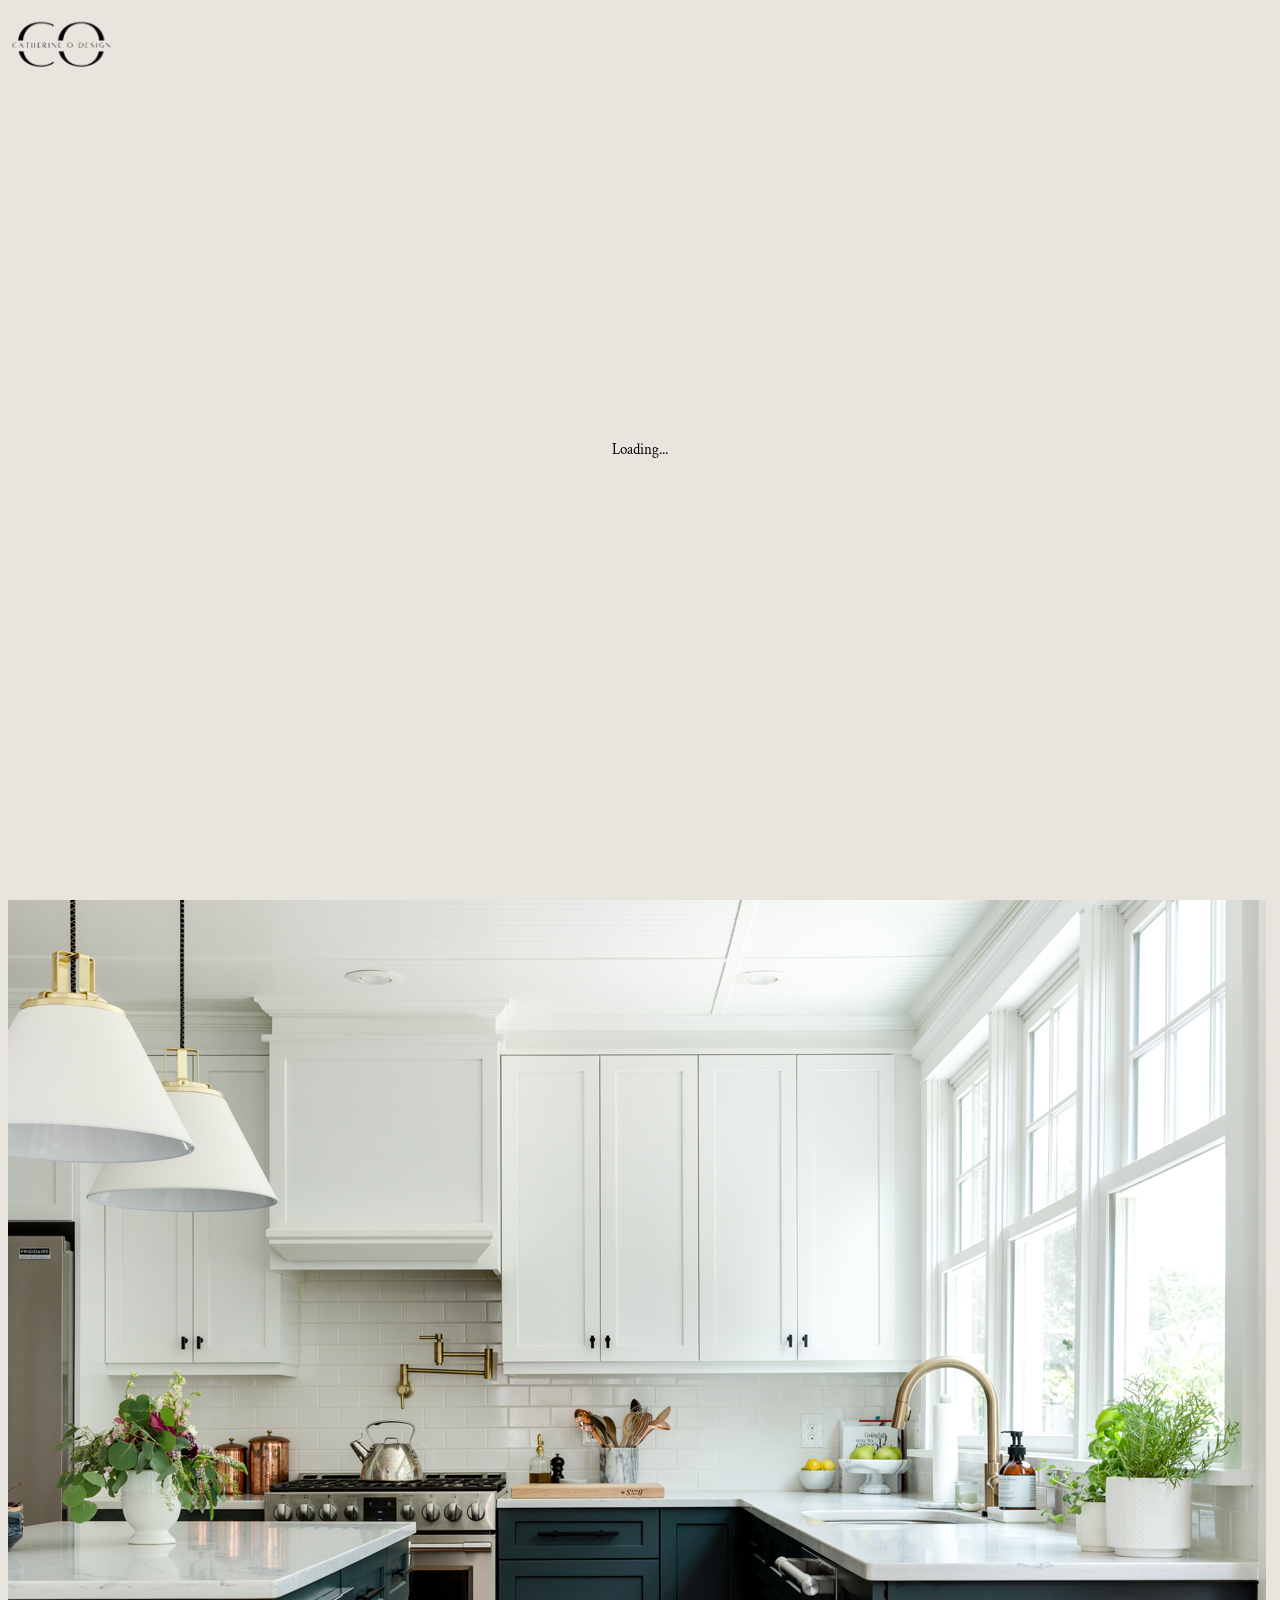
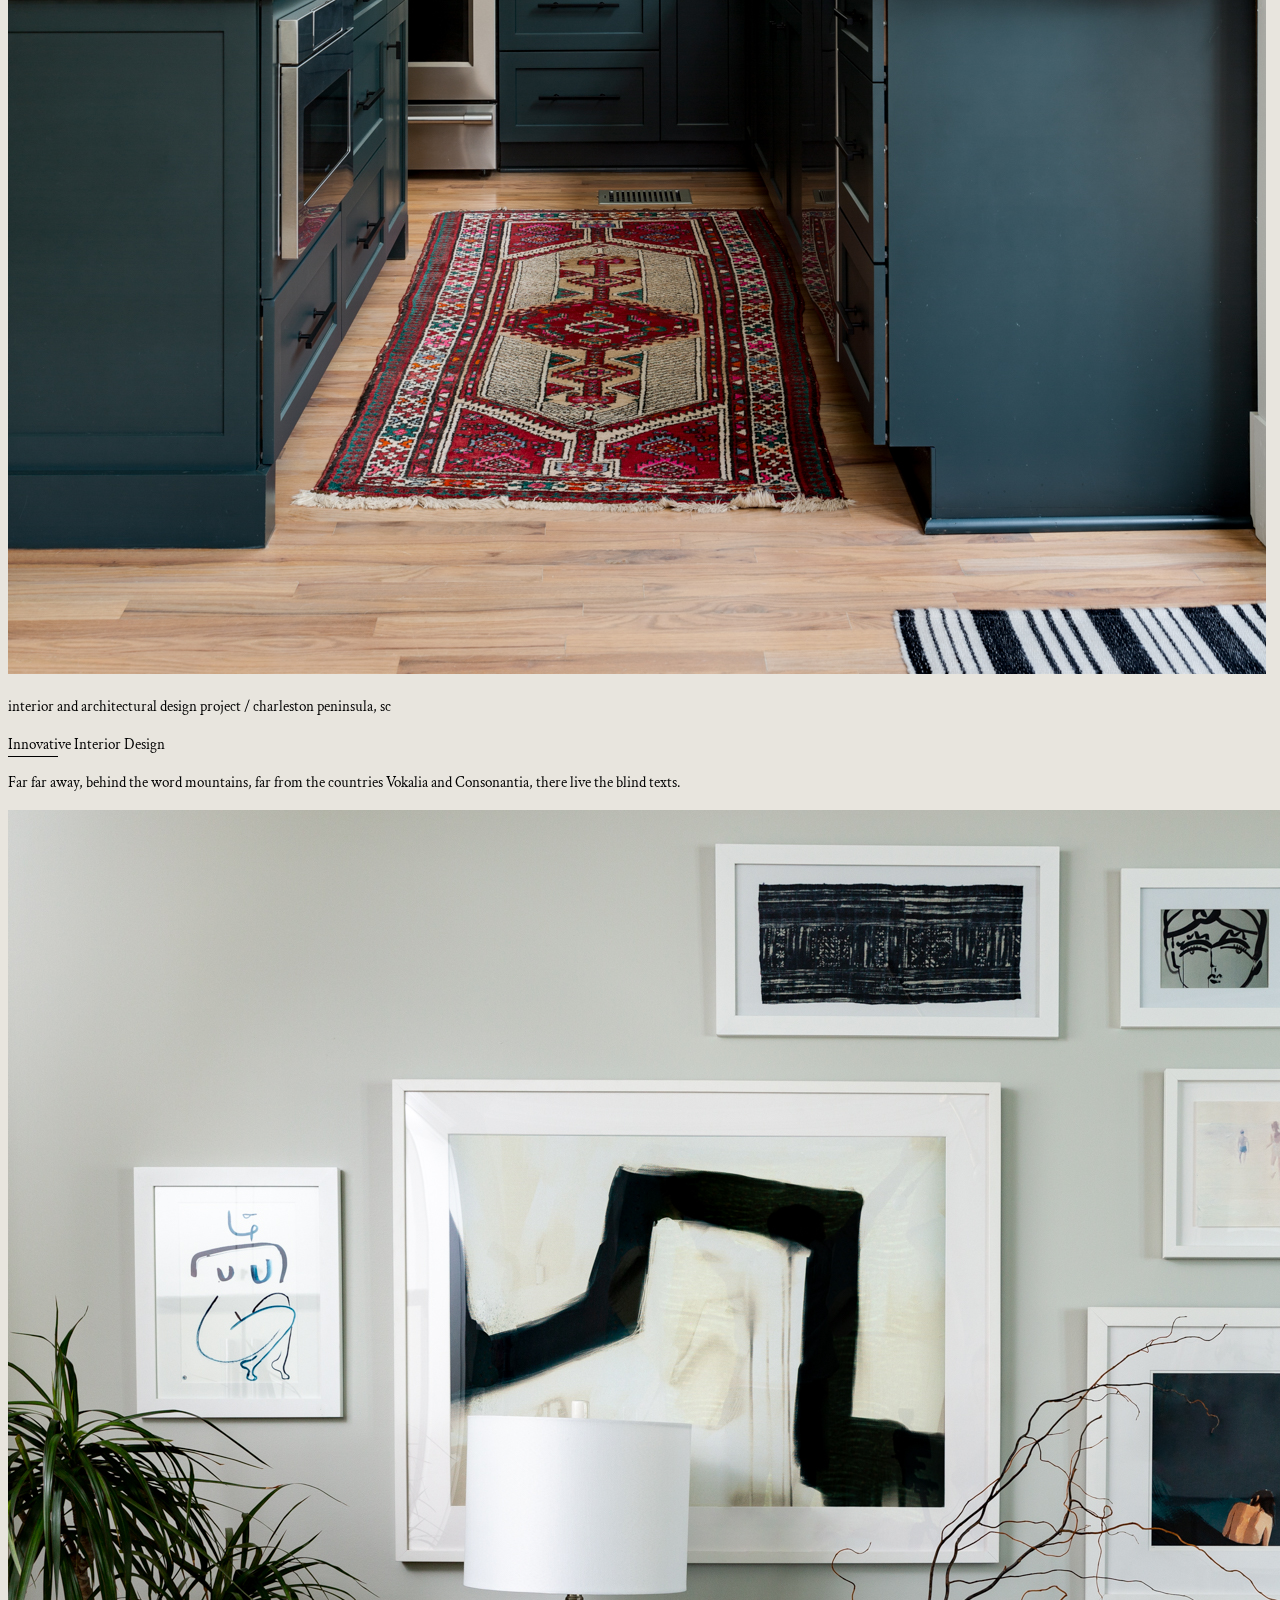
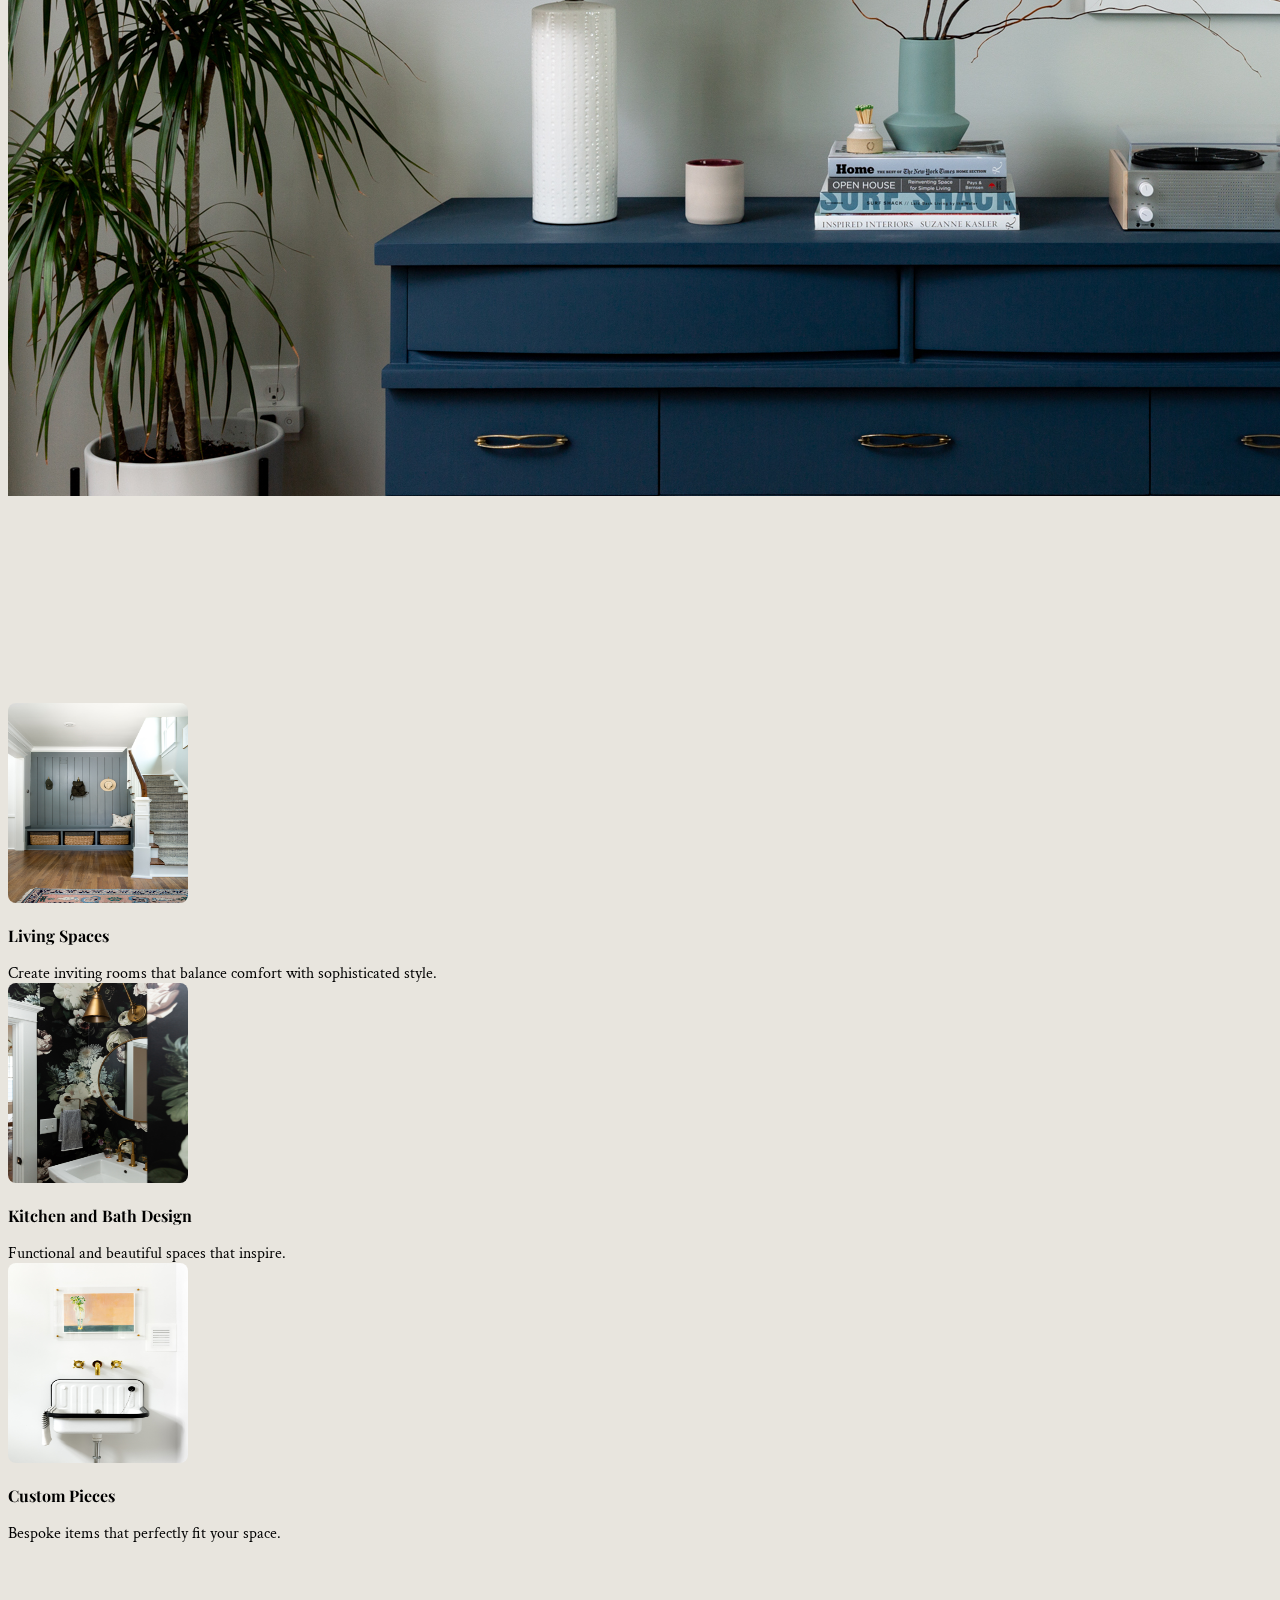
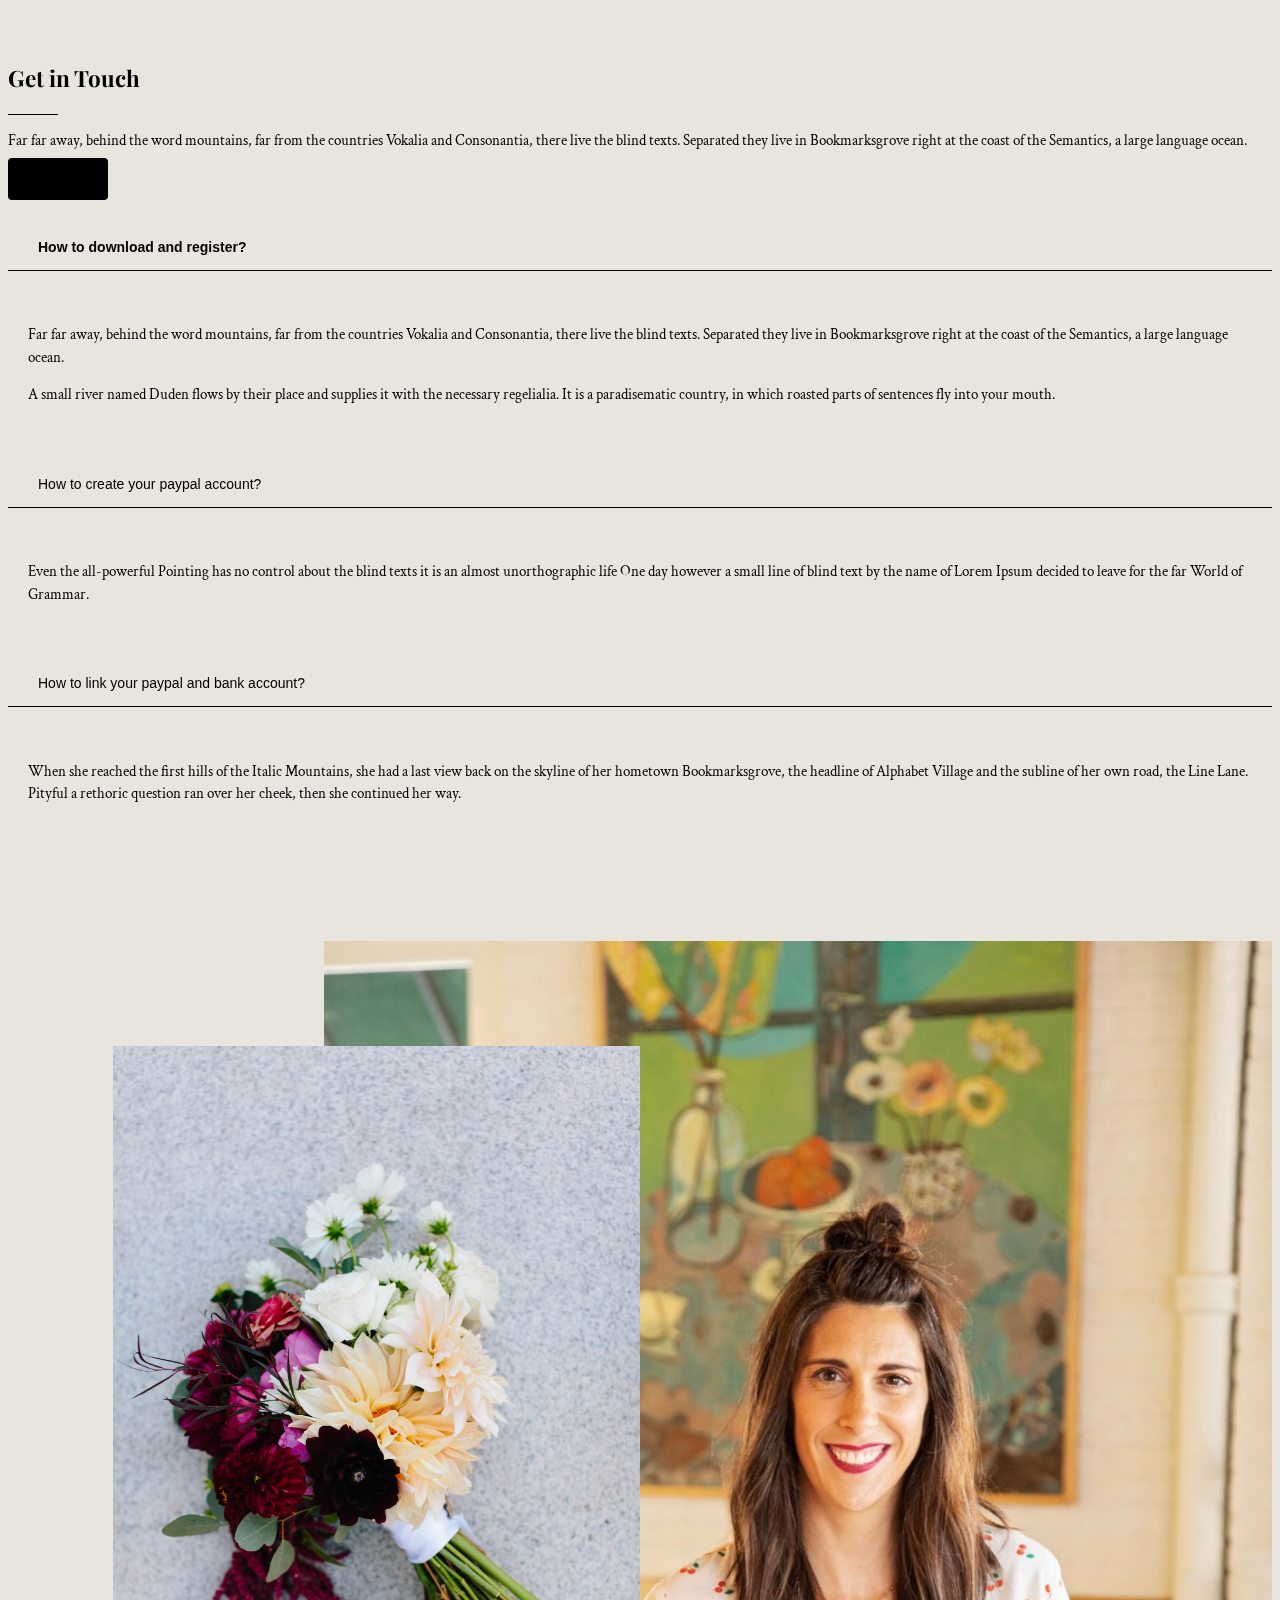
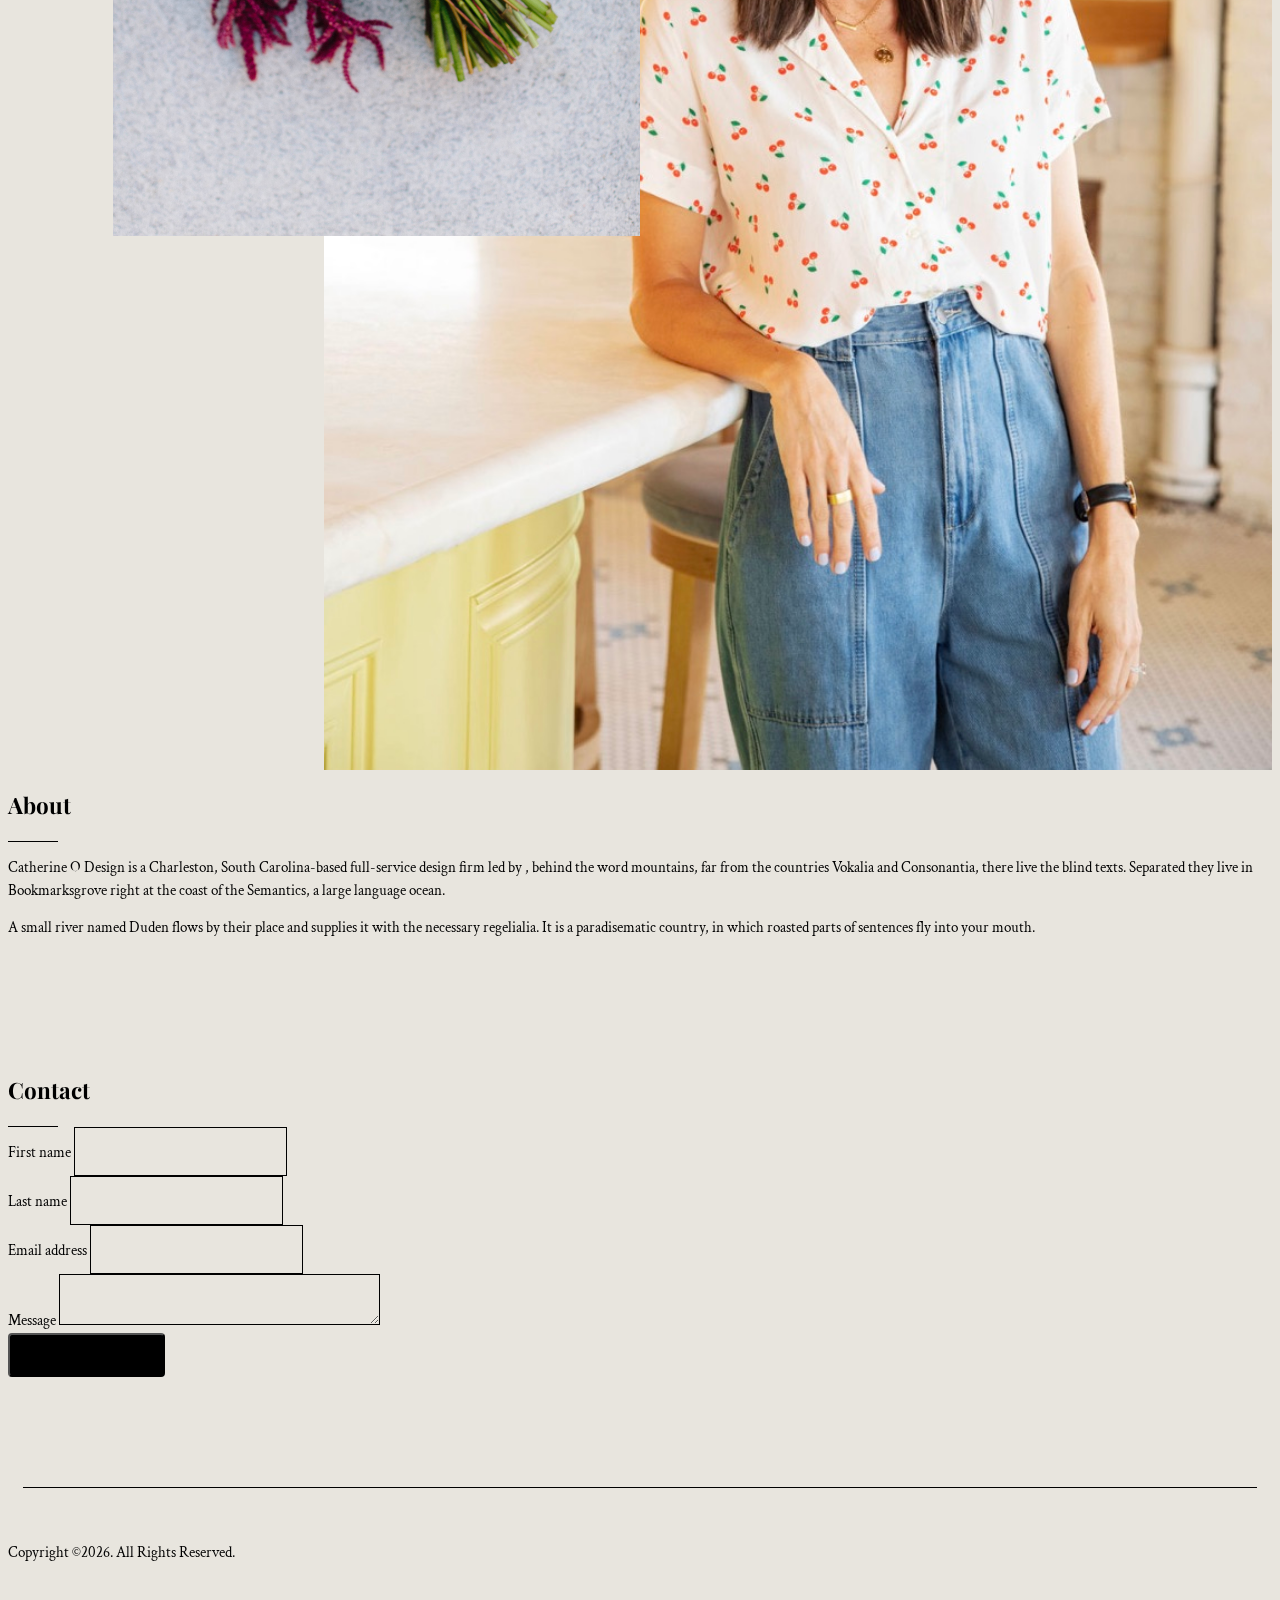
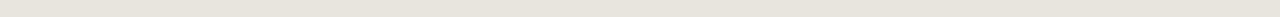
==== commit c7b5f2ab: "Simplified" ====
--- a/index.html
+++ b/index.html
@@ -20,12 +20,6 @@
   
   <link rel="stylesheet" href="css/bootstrap.min.css">
   <link rel="stylesheet" href="css/animate.min.css">
-  <link rel="stylesheet" href="css/owl.carousel.min.css">
-  <link rel="stylesheet" href="css/owl.theme.default.min.css">
-  <link rel="stylesheet" href="fonts/icomoon/style.css">
-  <link rel="stylesheet" href="fonts/feather/style.css">
-  <link rel="stylesheet" href="fonts/flaticon/font/flaticon.css">
-  <link rel="stylesheet" href="css/jquery.fancybox.min.css">
   <link rel="stylesheet" href="css/aos.css">
   <link rel="stylesheet" href="css/style.css">
 
@@ -53,18 +47,9 @@
   <nav class="site-nav">
     <div class="container">
       <div class="site-navigation">
-        <a href="index.html" class="logo float-left m-0">
-          <img src="images/logoCropped.png" alt="Catherine O Design Logo" style="height: 50px; width: auto;"></a>
-
-        <ul class="js-clone-nav d-none d-lg-inline-noone text-left site-menu">
-          <li class="active"><a href="index.html">Home</a></li>
-          <li><a href="contact.html">Contact Us</a></li>
-        </ul>
-
-        <a href="#" class="burger ml-auto float-right site-menu-toggle js-menu-toggle d-inline-block d-lg-block" data-toggle="collapse" data-target="#main-navbar">
-          <span></span>
+        <a href="index.html" class="logo m-0">
+          <img src="images/logoCropped.png" alt="Catherine O Design Logo" class="logo-image">
         </a>
-
       </div>
     </div>
   </nav>
@@ -78,7 +63,7 @@
         <div class="col-lg-8 text-center">
           <div>
             <div data-jarallax-element="-100" class="jarallax">
-              <h2 class="spaced-text">Catherine O Design</h2>
+              <h2 class="spaced-text">CATHERINE O DESIGN</h2>
               <span class="d-inline-block mb-5">architectural collaboration / interiors / custom furniture</span>
               <img src="images/img_v_5-min.jpg" alt="Image" class="img-fluid mb-2 my-lg-3" style="margin-top: 12rem !important; padding-top: 5rem;">
               <p class="line-top fig-2-text mb-4">interior and architectural design project / charleston peninsula, sc</p>
@@ -459,9 +444,56 @@
     </div>
   </div> -->
 
-
-
-  <div class="custom-hero section">
+</div>
+
+<div class="container">
+  <div class="row">
+    <div class="col-lg-12">
+      <h2 class="mb-4">Contact</h2>
+      <div class="line my-3"></div>
+    </div>
+  </div>
+</div>
+
+<div class="section-grey">
+  <div class="container p-5">
+    <div class="block">
+      <div class="row justify-content-center">
+        <div class="col-md-12 col-lg-12 pb-4" data-aos="fade-up" data-aos-delay="200">
+          <form action="https://formspree.io/f/xnnqyppy" method="POST">
+            <div class="row">
+              <div class="col-6">
+                <div class="form-group">
+                  <label class="text-black" for="fname">First name</label>
+                  <input type="text" class="form-control" id="fname" name="firstname">
+                </div>
+              </div>
+              <div class="col-6">
+                <div class="form-group">
+                  <label class="text-black" for="lname">Last name</label>
+                  <input type="text" class="form-control" id="lname" name="lastname">
+                </div>
+              </div>
+            </div>
+            <div class="form-group">
+              <label class="text-black" for="email">Email address</label>
+              <input type="email" name="email" class="form-control" id="email">
+            </div>
+
+            <div class="form-group">
+              <label class="text-black" for="message">Message</label>
+              <textarea name="message" class="form-control" id="message" cols="30" rows="5"></textarea>
+            </div>
+
+            <button type="submit" class="btn btn-primary">Send Message</button>
+          </form>
+        </div>
+      </div>
+    </div>
+  </div>
+</div>
+  <!-- START: Contact CTA Section (Commented Out) -->
+  <!-- <div class="custom-hero section">
     <div class="container">
       <div class="row justify-content-center">
         <div class="col-lg-6">
@@ -471,7 +503,8 @@
         </div>
       </div>
     </div>
-  </div>
+  </div> -->
+  <!-- END: Contact CTA Section -->
 
   <div class="site-footer">
     <div class="container">
@@ -554,29 +587,11 @@
   </div>
 
   <script src="js/jquery-3.5.1.min.js"></script>
-  <script src="js/jquery-migrate-3.0.0.min.js"></script>
   <script src="js/popper.min.js"></script>
   <script src="js/bootstrap.min.js"></script>
-  <script src="js/owl.carousel.min.js"></script>
   <script src="js/aos.js"></script>
-  <script src="js/imagesloaded.pkgd.js"></script>
-  <script src="js/isotope.pkgd.min.js"></script>
-  <script src="js/jquery.animateNumber.min.js"></script>
-  <script src="js/jquery.stellar.min.js"></script>
   <script src="js/jarallax.min.js"></script>
   <script src="js/jarallax-element.min.js"></script>
-  <script src="js/jquery.waypoints.min.js"></script>
-  <script src="js/jquery.fancybox.min.js"></script>
-
-  <script src="js/jquery.lettering.js"></script>
-
-
-  <script src="js/TweenMax.min.js"></script>
-  <script src="js/ScrollMagic.min.js"></script>
-  <script src="js/scrollmagic.animation.gsap.min.js"></script>
-  <script src="js/debug.addIndicators.min.js"></script>
-
-
   <script src="js/custom.js"></script>
 
 </body>
--- a/css/style.css
+++ b/css/style.css
@@ -156,120 +156,132 @@
   position: relative; }
 
 .logo {
-  font-size: 25px;
-  font-family: "Playfair Display", serif;
-  font-weight: bold; }
-  .logo a {
-    color: #000; }
-
-    .service-image {
-      height: 200px; /* Set to match the height of your other images */
-      width: auto;   /* Allow width to adjust based on aspect ratio */
-  }
-  
-  .preserve-ratio {
-      object-fit: contain; /* Ensures the entire image is visible */
-  }
+  display: inline-block;
+}
+
+.logo-image {
+  height: 50px;
+  width: auto;
+}
+
+.service-image {
+  height: 200px; /* Set to match the height of your other images */
+  width: auto;   /* Allow width to adjust based on aspect ratio */
+}
+
+.preserve-ratio {
+  object-fit: contain; /* Ensures the entire image is visible */
+}
 
 .menu-absolute {
   position: absolute;
   right: 15px; }
 
 .site-nav {
-  padding-top: 20px;
-  padding-bottom: 20px; }
-  .site-nav h1 {
-    margin: 0;
-    padding: 0;
-    font-size: 24px; }
-  .site-nav .site-navigation .site-menu {
-    margin-bottom: 0; }
-    .site-nav .site-navigation .site-menu > li {
-      display: inline-block; }
-      .site-nav .site-navigation .site-menu > li > a {
+  padding: 20px 0;
+  position: absolute;
+  top: 0;
+  width: 100%;
+  z-index: 9999;
+}
+
+.site-navigation {
+  display: flex;
+  align-items: center;
+}
+
+.site-nav h1 {
+  margin: 0;
+  padding: 0;
+  font-size: 24px; }
+.site-nav .site-navigation .site-menu {
+  margin-bottom: 0; }
+  .site-nav .site-navigation .site-menu > li {
+    display: inline-block; }
+    .site-nav .site-navigation .site-menu > li > a {
+      font-size: 14px;
+      padding: 10px 15px;
+      color: rgba(255, 255, 255, 0.7);
+      display: inline-block;
+      text-decoration: none !important; }
+      .site-nav .site-navigation .site-menu > li > a:hover {
+        color: #ffffff; }
+    .site-nav .site-navigation .site-menu > li.cta-button a {
+      padding: 6px 20px;
+      border: 1px solid transparent;
+      color: #ffffff;
+      background: #000;
+      border-radius: 4px; }
+      .site-nav .site-navigation .site-menu > li.cta-button a:hover {
+        color: #ffffff;
+        background-color: transparent;
+        border-color: rgba(255, 255, 255, 0.3); }
+    .site-nav .site-navigation .site-menu > li.active > a {
+      color: #ffffff; }
+  .site-nav .site-navigation .site-menu .has-children {
+    position: relative; }
+    .site-nav .site-navigation .site-menu .has-children > a {
+      position: relative;
+      padding-right: 20px; }
+      .site-nav .site-navigation .site-menu .has-children > a:before {
+        position: absolute;
+        content: "\e313";
         font-size: 14px;
-        padding: 10px 15px;
-        color: rgba(255, 255, 255, 0.7);
-        display: inline-block;
-        text-decoration: none !important; }
-        .site-nav .site-navigation .site-menu > li > a:hover {
-          color: #ffffff; }
-      .site-nav .site-navigation .site-menu > li.cta-button a {
-        padding: 6px 20px;
-        border: 1px solid transparent;
-        color: #ffffff;
-        background: #000;
-        border-radius: 4px; }
-        .site-nav .site-navigation .site-menu > li.cta-button a:hover {
-          color: #ffffff;
-          background-color: transparent;
-          border-color: rgba(255, 255, 255, 0.3); }
-      .site-nav .site-navigation .site-menu > li.active > a {
-        color: #ffffff; }
-    .site-nav .site-navigation .site-menu .has-children {
-      position: relative; }
-      .site-nav .site-navigation .site-menu .has-children > a {
-        position: relative;
-        padding-right: 20px; }
-        .site-nav .site-navigation .site-menu .has-children > a:before {
+        top: 50%;
+        right: 0;
+        -webkit-transform: translateY(-50%);
+        -ms-transform: translateY(-50%);
+        transform: translateY(-50%);
+        font-family: 'icomoon'; }
+    .site-nav .site-navigation .site-menu .has-children .dropdown {
+      visibility: hidden;
+      opacity: 0;
+      top: 100%;
+      z-index: 999;
+      position: absolute;
+      text-align: left;
+      -webkit-box-shadow: 0 2px 10px -2px rgba(0, 0, 0, 0.1);
+      box-shadow: 0 2px 10px -2px rgba(0, 0, 0, 0.1);
+      padding: 20px 0;
+      margin-top: 20px;
+      margin-left: 0px;
+      background: #ffffff;
+      -webkit-transition: 0.2s 0s;
+      -o-transition: 0.2s 0s;
+      transition: 0.2s 0s; }
+      .site-nav .site-navigation .site-menu .has-children .dropdown.arrow-top {
+        position: absolute; }
+        .site-nav .site-navigation .site-menu .has-children .dropdown.arrow-top:before {
+          display: none;
+          bottom: 100%;
+          left: 20%;
+          border: solid transparent;
+          content: " ";
+          height: 0;
+          width: 0;
           position: absolute;
-          content: "\e313";
-          font-size: 14px;
-          top: 50%;
-          right: 0;
-          -webkit-transform: translateY(-50%);
-          -ms-transform: translateY(-50%);
-          transform: translateY(-50%);
-          font-family: 'icomoon'; }
-      .site-nav .site-navigation .site-menu .has-children .dropdown {
-        visibility: hidden;
-        opacity: 0;
-        top: 100%;
-        z-index: 999;
-        position: absolute;
-        text-align: left;
-        -webkit-box-shadow: 0 2px 10px -2px rgba(0, 0, 0, 0.1);
-        box-shadow: 0 2px 10px -2px rgba(0, 0, 0, 0.1);
-        padding: 20px 0;
-        margin-top: 20px;
-        margin-left: 0px;
-        background: #ffffff;
-        -webkit-transition: 0.2s 0s;
-        -o-transition: 0.2s 0s;
-        transition: 0.2s 0s; }
-        .site-nav .site-navigation .site-menu .has-children .dropdown.arrow-top {
-          position: absolute; }
-          .site-nav .site-navigation .site-menu .has-children .dropdown.arrow-top:before {
-            display: none;
-            bottom: 100%;
-            left: 20%;
-            border: solid transparent;
-            content: " ";
-            height: 0;
-            width: 0;
-            position: absolute;
-            pointer-events: none; }
-          .site-nav .site-navigation .site-menu .has-children .dropdown.arrow-top:before {
-            display: none;
-            border-color: rgba(136, 183, 213, 0);
-            border-bottom-color: #ffffff;
-            border-width: 10px;
-            margin-left: -10px; }
-        .site-nav .site-navigation .site-menu .has-children .dropdown a {
-          font-size: 14px;
-          text-transform: none;
-          letter-spacing: normal;
-          -webkit-transition: 0s all;
-          -o-transition: 0s all;
-          transition: 0s all;
-          color: #000000; }
-        .site-nav .site-navigation .site-menu .has-children .dropdown .active {
-          color: #000 !important; }
-        .site-nav .site-navigation .site-menu .has-children .dropdown > li {
-          list-style: none;
-          padding: 0;
-          margin: 0;
-          min-width: 180px; }
+          pointer-events: none; }
+        .site-nav .site-navigation .site-menu .has-children .dropdown.arrow-top:before {
+          display: none;
+          border-color: rgba(136, 183, 213, 0);
+          border-bottom-color: #ffffff;
+          border-width: 10px;
+          margin-left: -10px; }
+      .site-nav .site-navigation .site-menu .has-children .dropdown a {
+        font-size: 14px;
+        text-transform: none;
+        letter-spacing: normal;
+        -webkit-transition: 0s all;
+        -o-transition: 0s all;
+        transition: 0s all;
+        color: #000000; }
+      .site-nav .site-navigation .site-menu .has-children .dropdown .active {
+        color: #000 !important; }
+      .site-nav .site-navigation .site-menu .has-children .dropdown > li {
+        list-style: none;
+        padding: 0;
+        margin: 0;
+        min-width: 180px; }
           .site-nav .site-navigation .site-menu .has-children .dropdown > li.active > a {
             color: #000 !important; }
           .site-nav .site-navigation .site-menu .has-children .dropdown > li > a {
@@ -897,7 +909,7 @@
 .portfolio-area .filters-content .item img {
   border-radius: 10px; }
 
-.portfolio-area .filters-content .p-inner {
+.portfolio-area .filters-content .item .p-inner {
   padding: 20px 0px;
   text-align: center; }
 
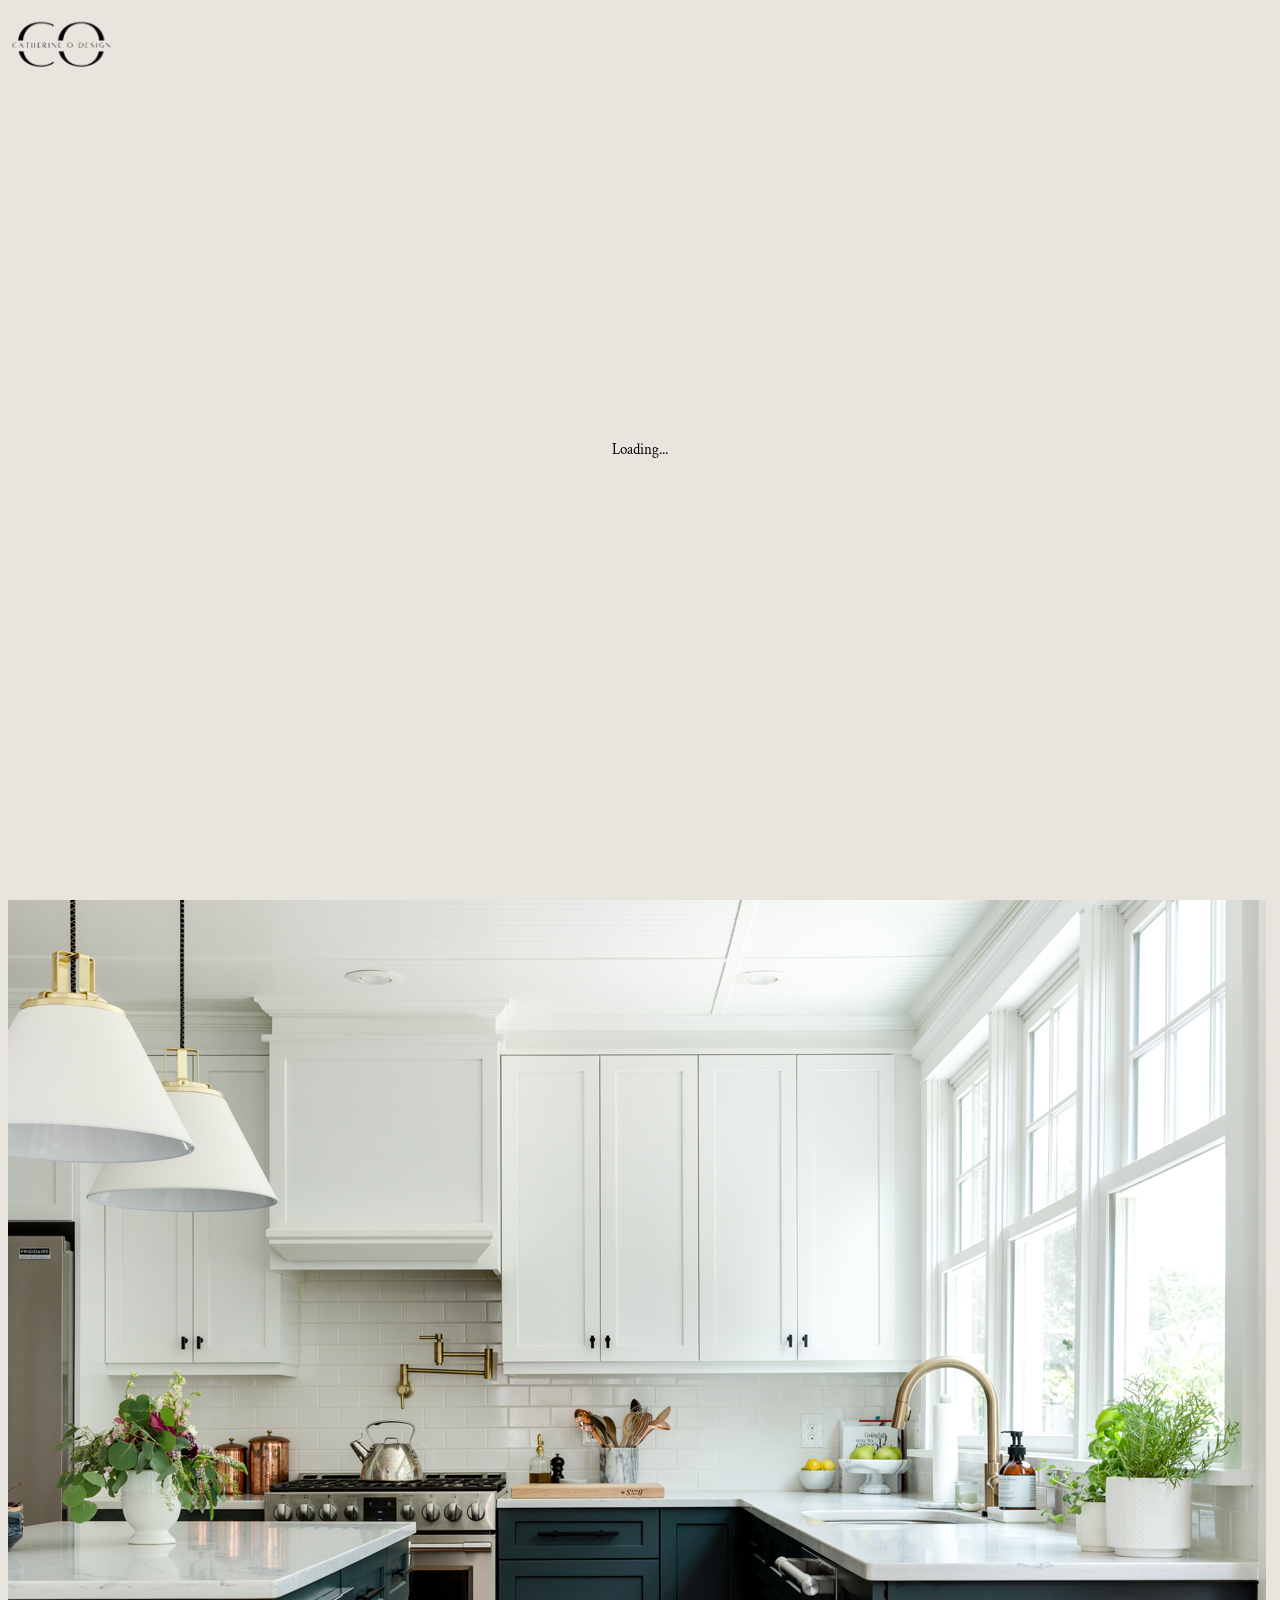
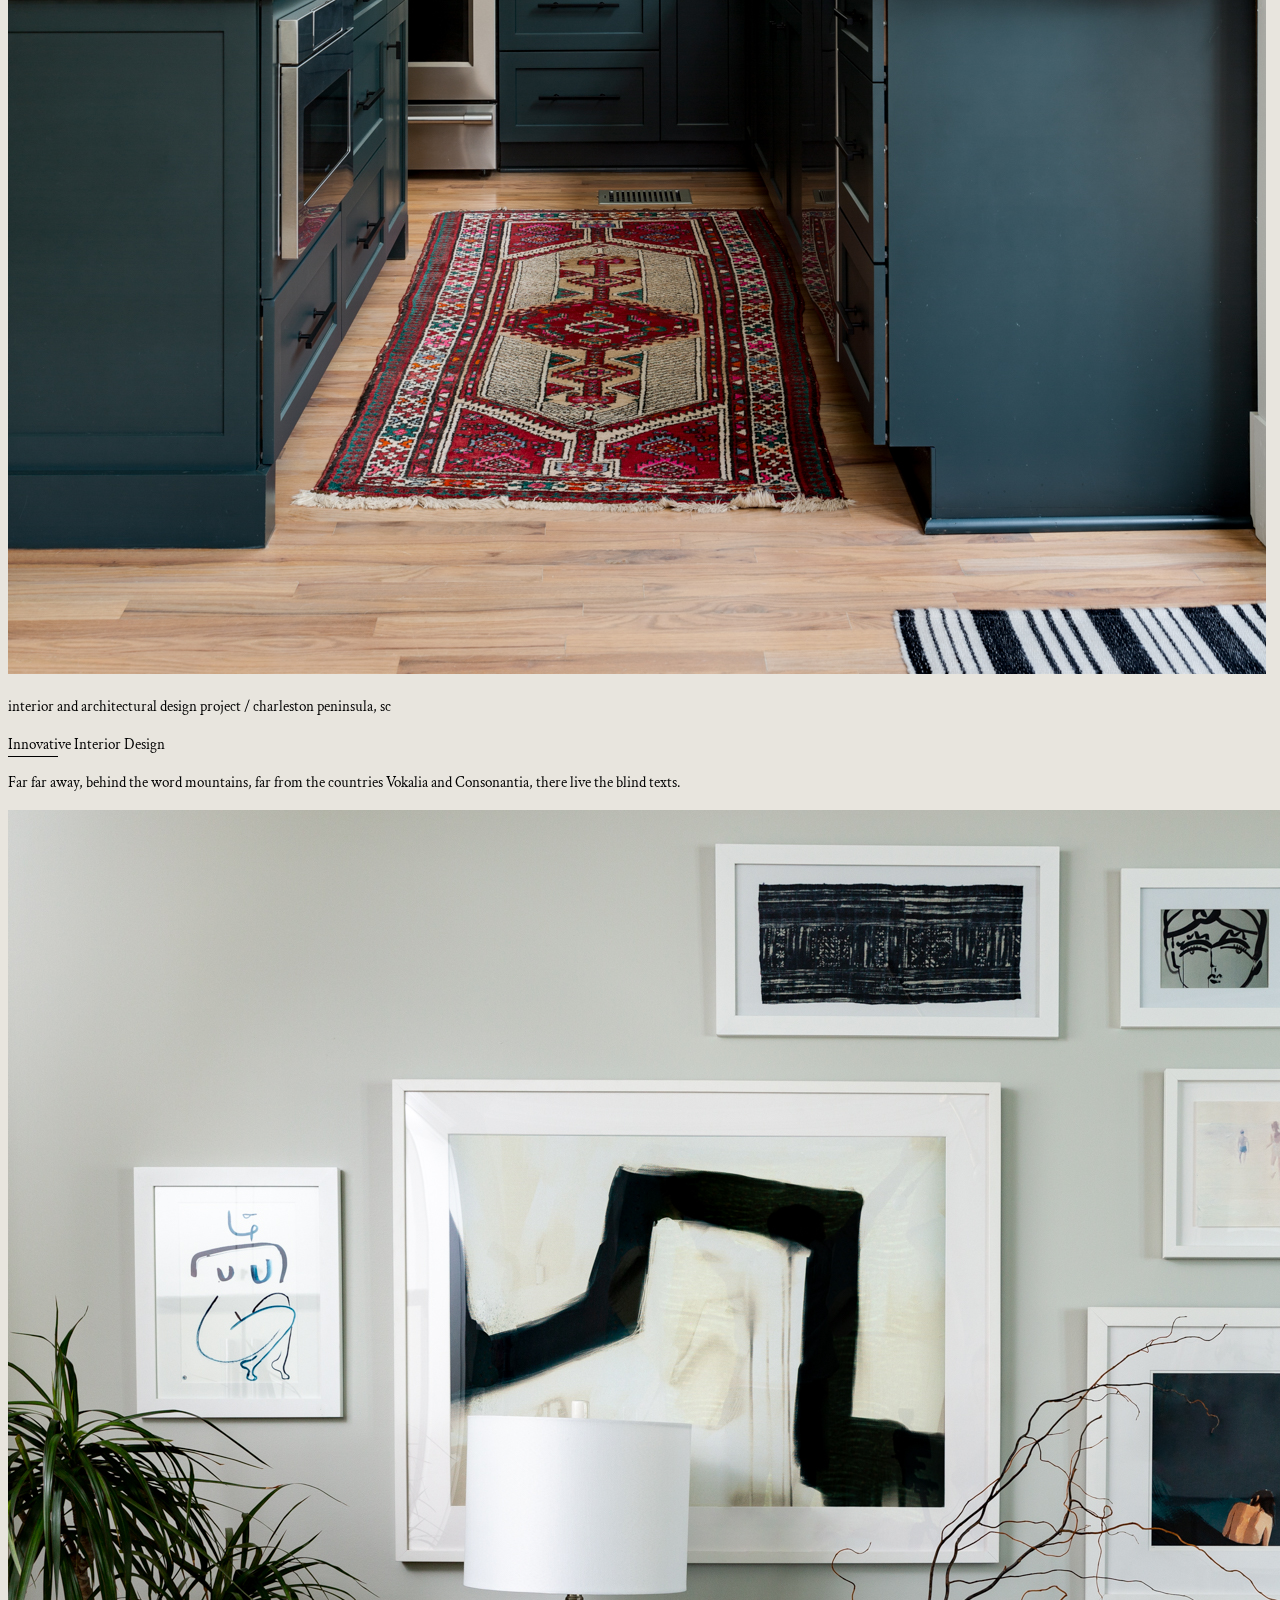
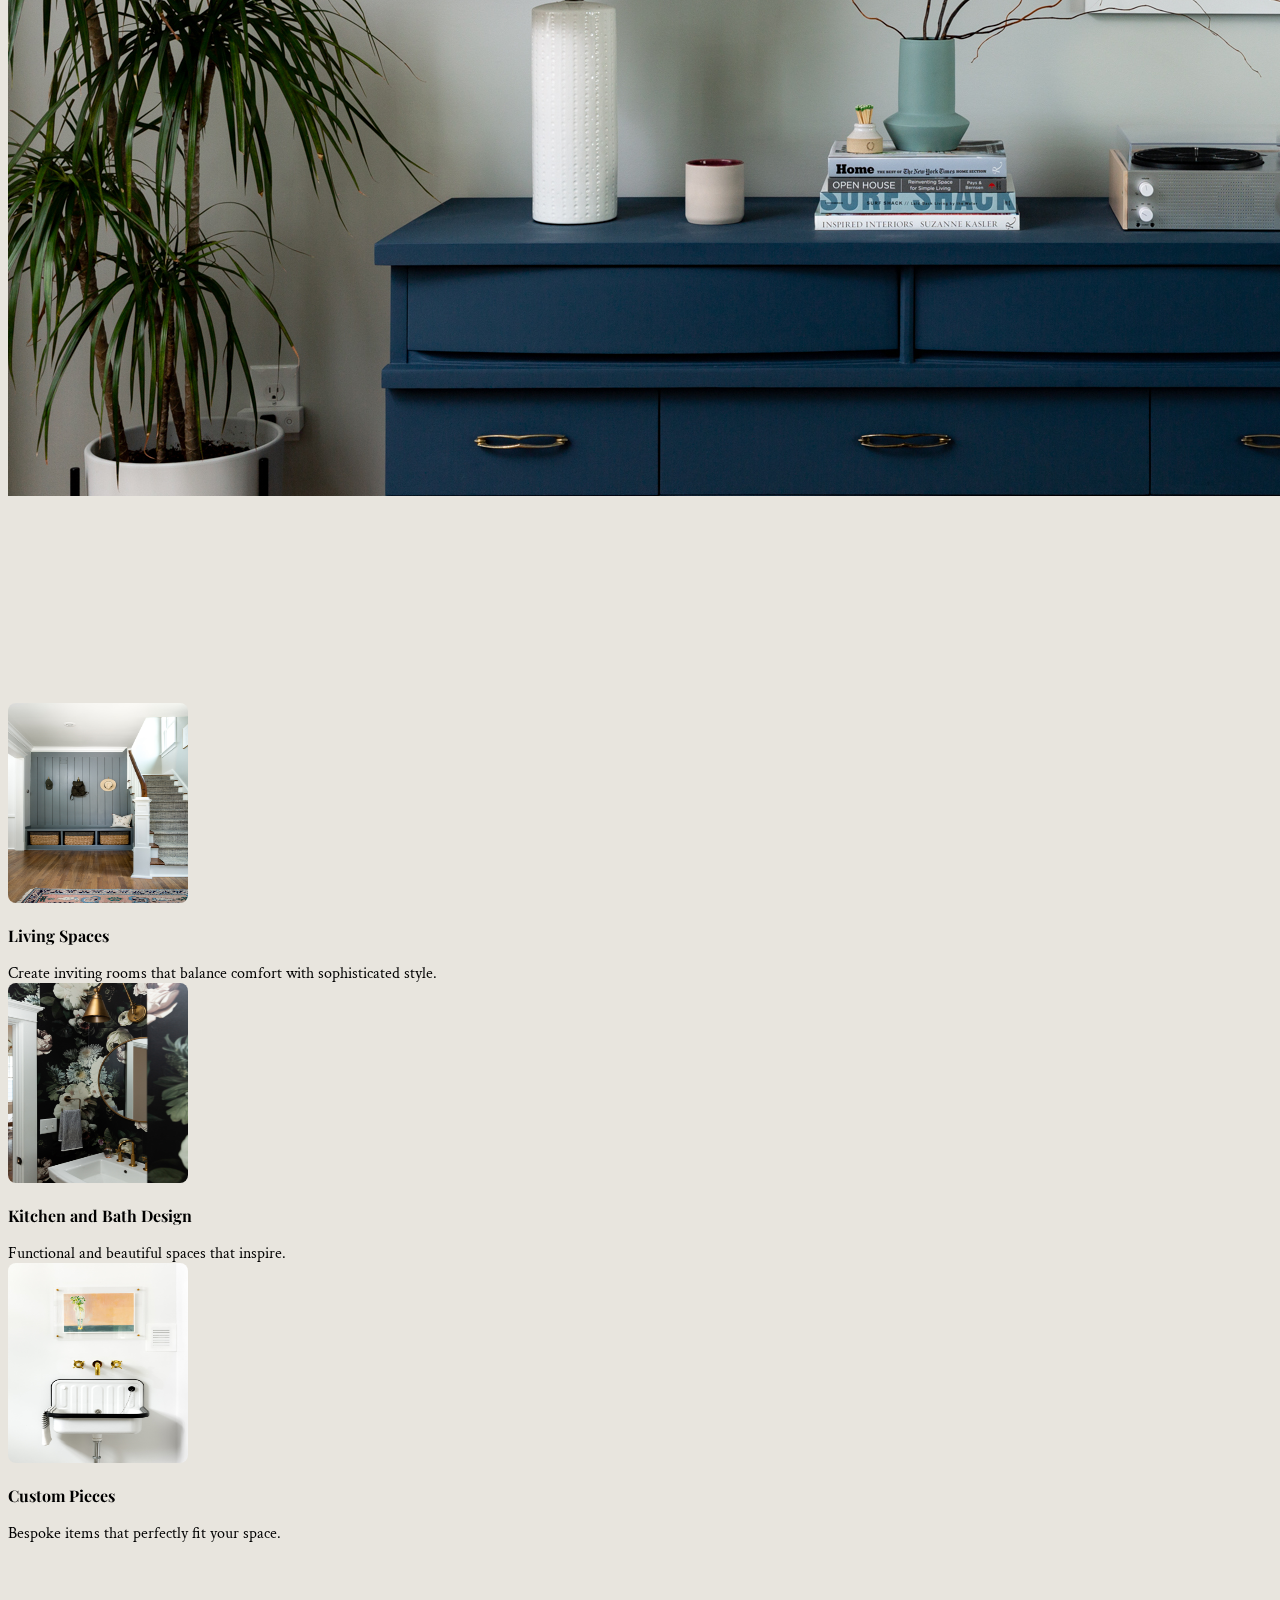
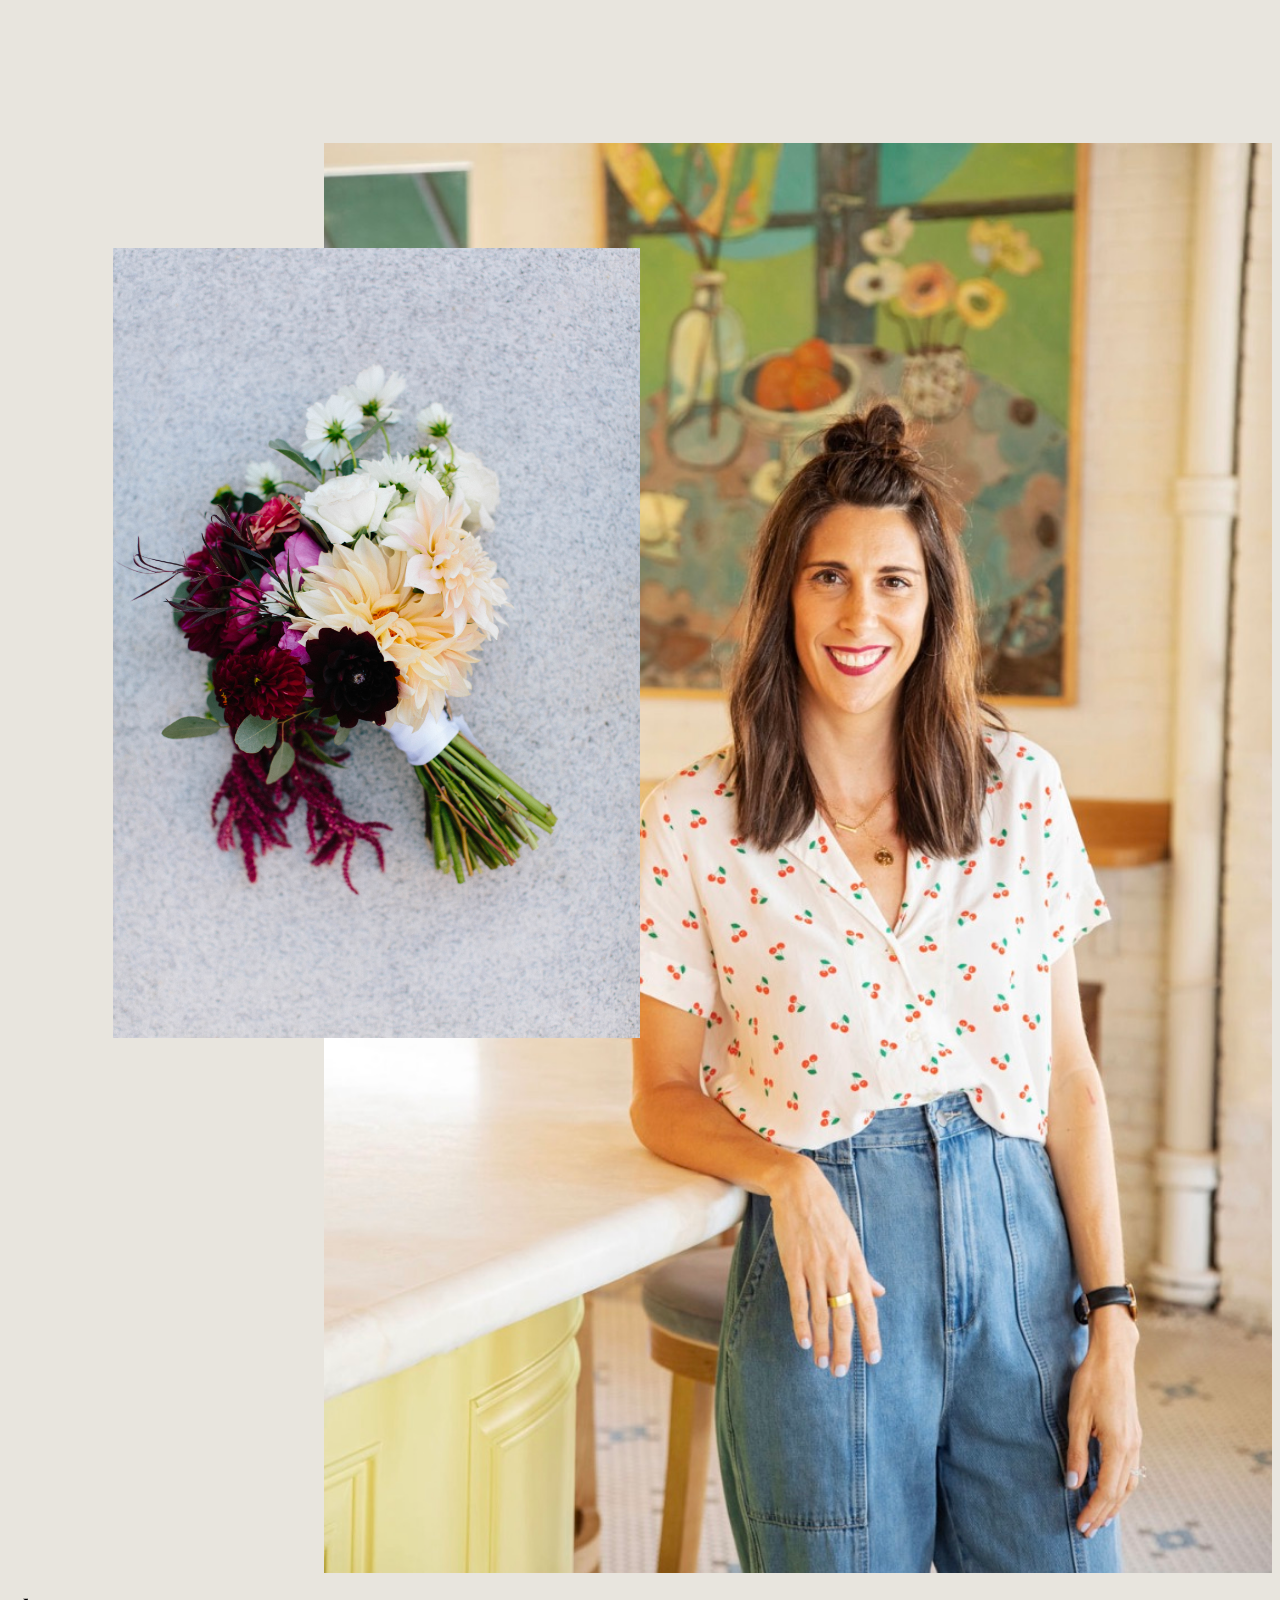
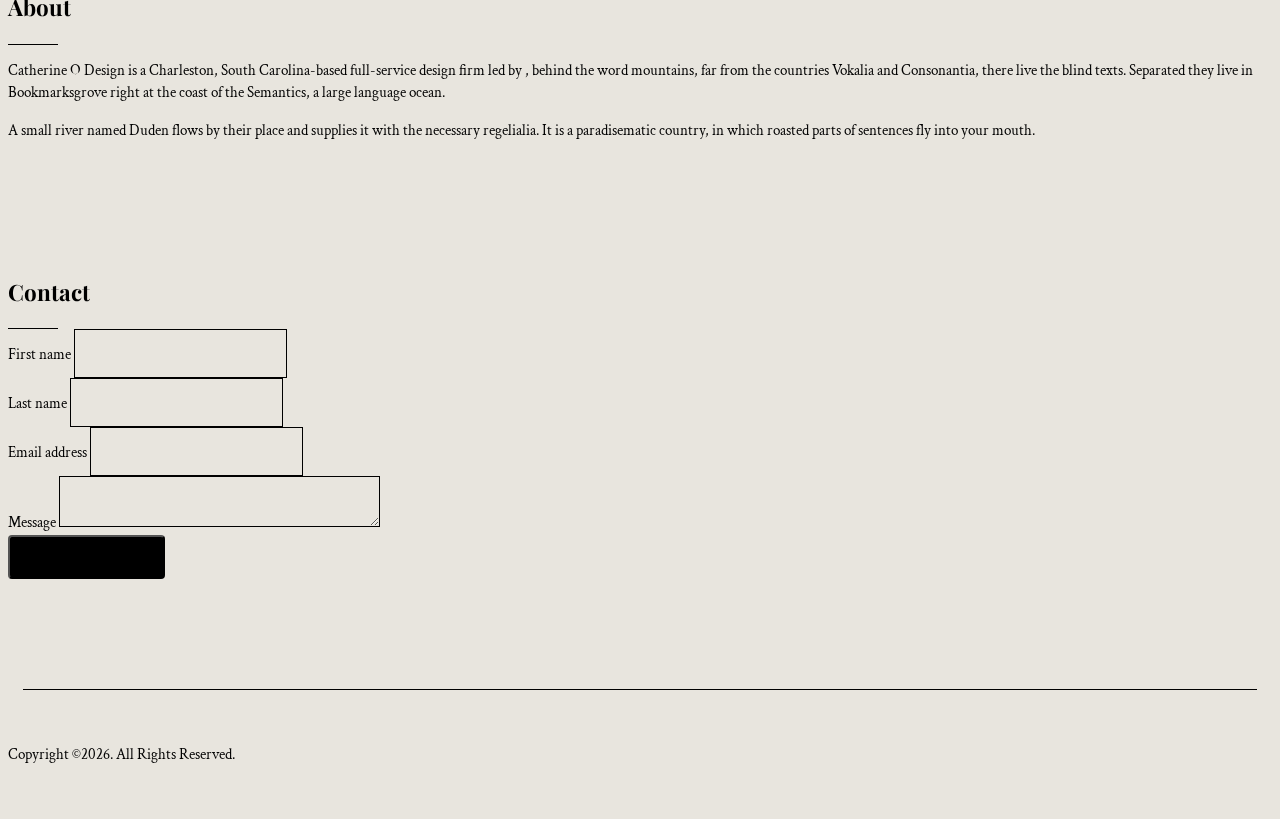
==== commit 39471f45: "more simplification" ====
--- a/index.html
+++ b/index.html
@@ -7,6 +7,13 @@
 <!doctype html>
 <html lang="en">
 <head>
+  <!-- Google Tag Manager -->
+<script>(function(w,d,s,l,i){w[l]=w[l]||[];w[l].push({'gtm.start':
+  new Date().getTime(),event:'gtm.js'});var f=d.getElementsByTagName(s)[0],
+  j=d.createElement(s),dl=l!='dataLayer'?'&l='+l:'';j.async=true;j.src=
+  'https://www.googletagmanager.com/gtm.js?id='+i+dl;f.parentNode.insertBefore(j,f);
+  })(window,document,'script','dataLayer','GTM-KN86VZ4L');</script>
+  <!-- End Google Tag Manager -->
   <meta charset="utf-8">
   <meta name="viewport" content="width=device-width, initial-scale=1, shrink-to-fit=no">
   <meta name="author" content="Untree.co">
@@ -26,6 +33,10 @@
   <title>Catherine O Design | Interior Design Practice</title>
 </head>
 <body>
+  <!-- Google Tag Manager (noscript) -->
+<noscript><iframe src="https://www.googletagmanager.com/ns.html?id=GTM-KN86VZ4L"
+  height="0" width="0" style="display:none;visibility:hidden"></iframe></noscript>
+  <!-- End Google Tag Manager (noscript) -->
   <div class="lines-wrap">
     <div class="lines-inner">
       <div class="lines"></div>
@@ -65,7 +76,9 @@
             <div data-jarallax-element="-100" class="jarallax">
               <h2 class="spaced-text">CATHERINE O DESIGN</h2>
               <span class="d-inline-block mb-5">architectural collaboration / interiors / custom furniture</span>
-              <img src="images/img_v_5-min.jpg" alt="Image" class="img-fluid mb-2 my-lg-3" style="margin-top: 12rem !important; padding-top: 5rem;">
+              <div class="jarallax">
+                <img src="images/img_v_5-min.jpg" alt="Image" class="img-fluid mb-2 my-lg-3 fade-in-image" style="margin-top: 12rem !important; padding-top: 5rem;">
+              </div>
               <p class="line-top fig-2-text mb-4">interior and architectural design project / charleston peninsula, sc</p>
             </div>
 
@@ -306,64 +319,8 @@
 
 
 
-  <div class="container pb-5 pt-5 mt-5 mb-5 border-bottom">
-    <div class="row justify-content-around">
-      <div class="col-lg-4 mb-4 mb-lg-0">
-
-        <h2 class="mb-4">Get in Touch</h2>
-        <div class="line my-3"></div>
-        <p>Far far away, behind the word mountains, far from the countries Vokalia and Consonantia, there live the blind texts. Separated they live in Bookmarksgrove right at the coast of the Semantics, a large language ocean.</p>
-        <p class="mt-5"><a href="contact.html" class="btn btn-primary">contact</a></p>
-
-        
-      </div>
-      <div class="col-lg-7">
-        <div class="custom-accordion" id="accordion_1">
-          <div class="accordion-item">
-            <h2 class="mb-0">
-              <button class="btn btn-link" type="button" data-toggle="collapse" data-target="#collapseOne" aria-expanded="true" aria-controls="collapseOne">How to download and register?</button>
-            </h2>
-
-            <div id="collapseOne" class="collapse show" aria-labelledby="headingOne" data-parent="#accordion_1">
-              <div class="accordion-body">
-                <p>Far far away, behind the word mountains, far from the countries Vokalia and Consonantia, there live the blind texts. Separated they live in Bookmarksgrove right at the coast of the Semantics, a large language ocean.</p>
-
-                <p>A small river named Duden flows by their place and supplies it with the necessary regelialia. It is a paradisematic country, in which roasted parts of sentences fly into your mouth.</p>
-              </div>
-            </div>
-          </div> <!-- .accordion-item -->
-
-          <div class="accordion-item">
-            <h2 class="mb-0">
-              <button class="btn btn-link collapsed" type="button" data-toggle="collapse" data-target="#collapseTwo" aria-expanded="false" aria-controls="collapseTwo">How to create your paypal account?</button>
-            </h2>
-            <div id="collapseTwo" class="collapse" aria-labelledby="headingTwo" data-parent="#accordion_1">
-              <div class="accordion-body">
-                <p>Even the all-powerful Pointing has no control about the blind texts it is an almost unorthographic life One day however a small line of blind text by the name of Lorem Ipsum decided to leave for the far World of Grammar.</p>
-              </div>
-            </div>
-          </div> <!-- .accordion-item -->
-          <div class="accordion-item">
-            <h2 class="mb-0">
-              <button class="btn btn-link collapsed" type="button" data-toggle="collapse" data-target="#collapseThree" aria-expanded="false" aria-controls="collapseThree">How to link your paypal and bank account?</button>
-            </h2>
-
-            <div id="collapseThree" class="collapse" aria-labelledby="headingThree" data-parent="#accordion_1">
-              <div class="accordion-body">
-                <p>When she reached the first hills of the Italic Mountains, she had a last view back on the skyline of her hometown Bookmarksgrove, the headline of Alphabet Village and the subline of her own road, the Line Lane. Pityful a rethoric question ran over her cheek, then she continued her way.</p>
-              </div>
-            </div>
-
-          </div> <!-- .accordion-item -->
-
-        </div>
-
-
-      </div>
-
-
-    </div>
-  </div>
+ 
+
 
   <div class="section">
     <div class="container">
--- a/css/style.css
+++ b/css/style.css
@@ -1674,3 +1674,37 @@
       content: "";
       height: 1px;
       background: #000000; }
+
+.animate-image {
+  opacity: 0;
+  animation: fadeIn 1s ease-in forwards;
+  animation-delay: 0.5s;
+}
+
+@keyframes fadeIn {
+  from {
+    opacity: 0;
+    transform: translateY(20px);
+  }
+  to {
+    opacity: 1;
+    transform: translateY(0);
+  }
+}
+
+.fade-in-image {
+  animation: fadeInAnimation ease 2s;
+  animation-iteration-count: 1;
+  animation-fill-mode: forwards;
+}
+
+@keyframes fadeInAnimation {
+  0% {
+    opacity: 0;
+    transform: translateY(20px);
+  }
+  100% {
+    opacity: 1;
+    transform: translateY(0);
+  }
+}
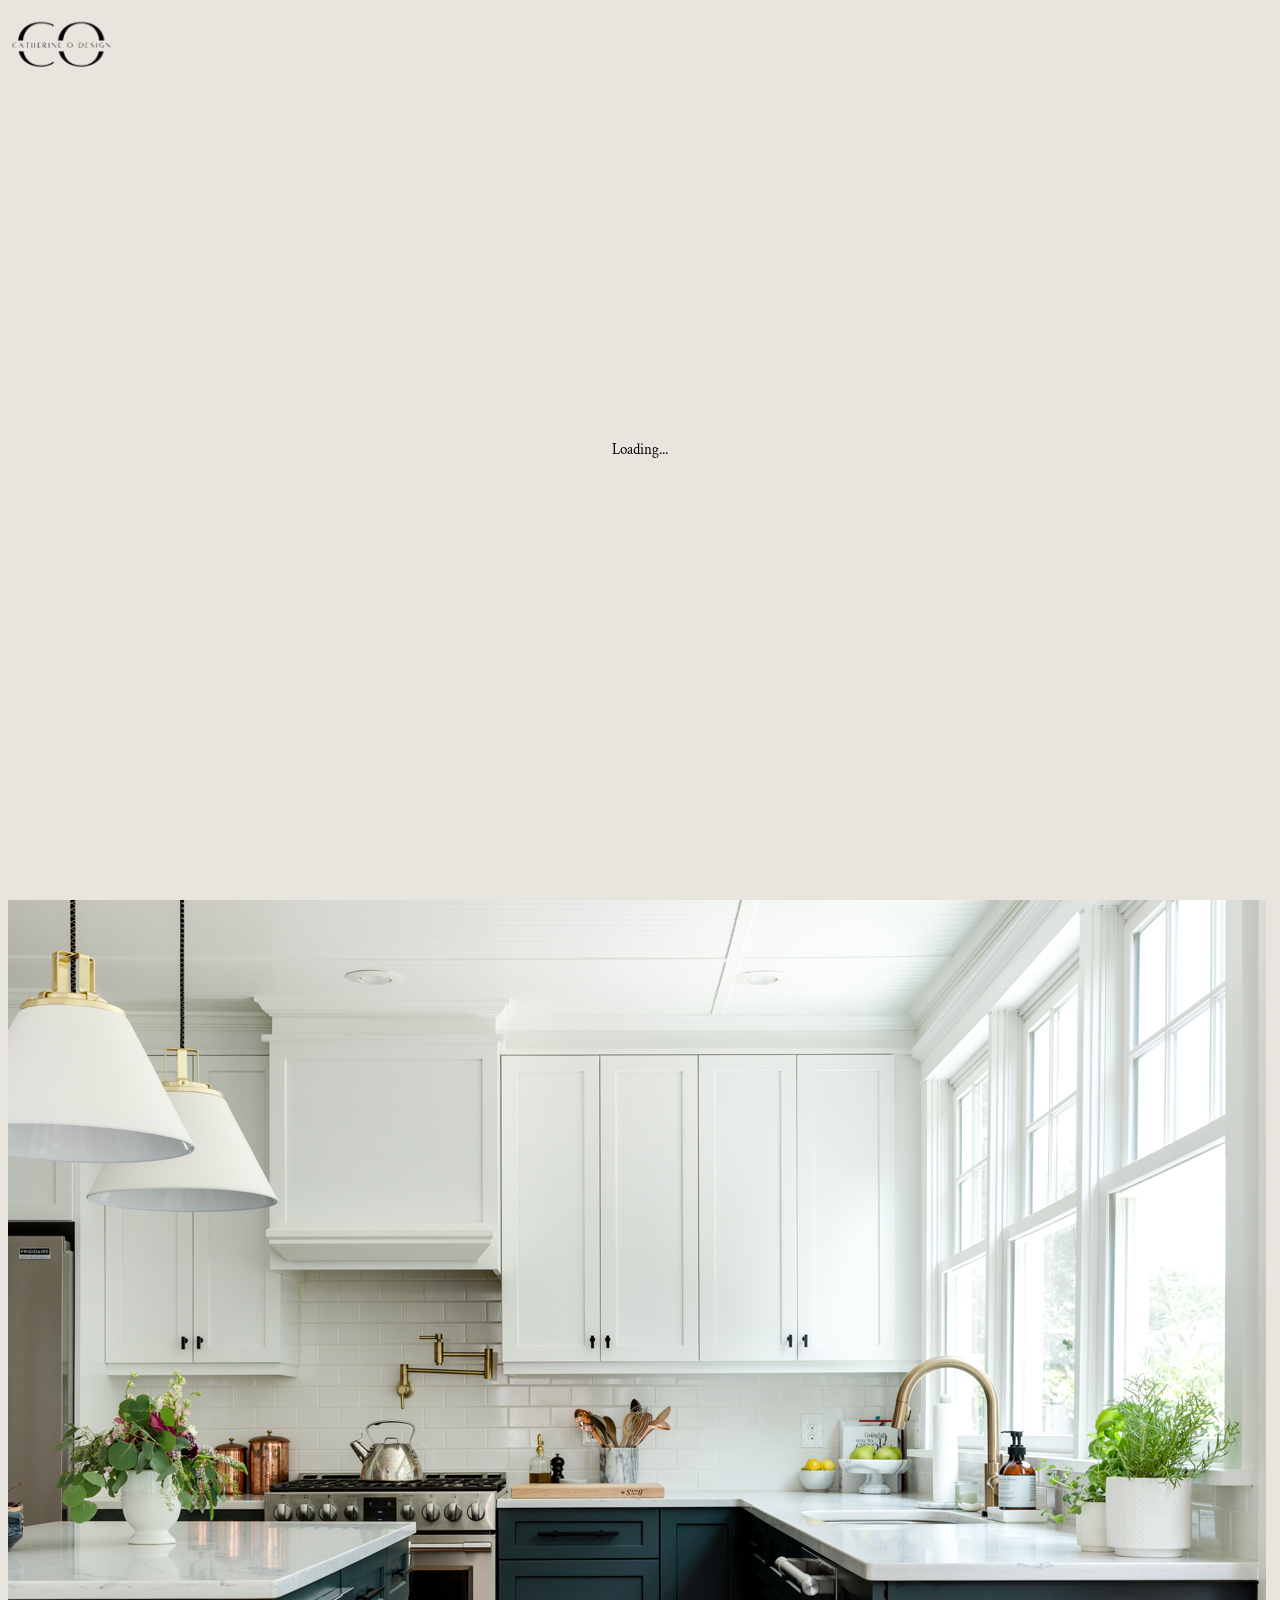
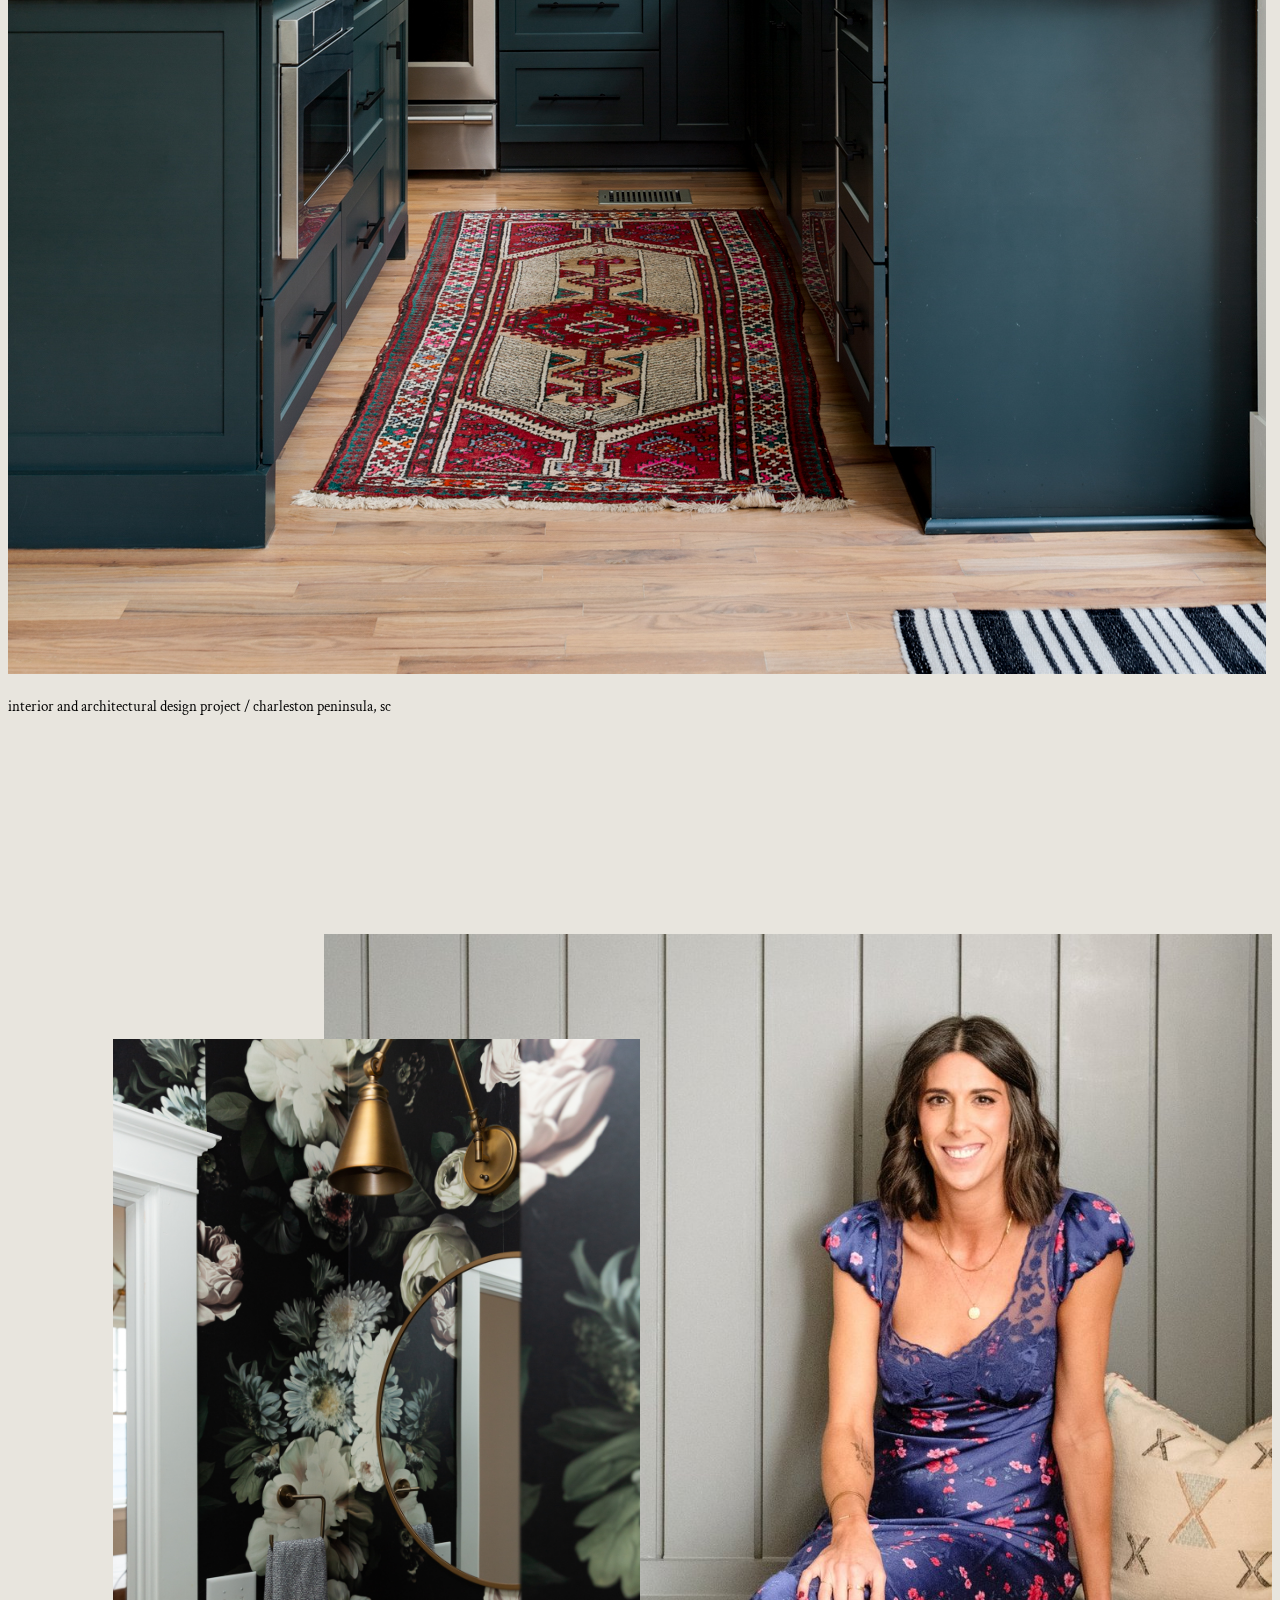
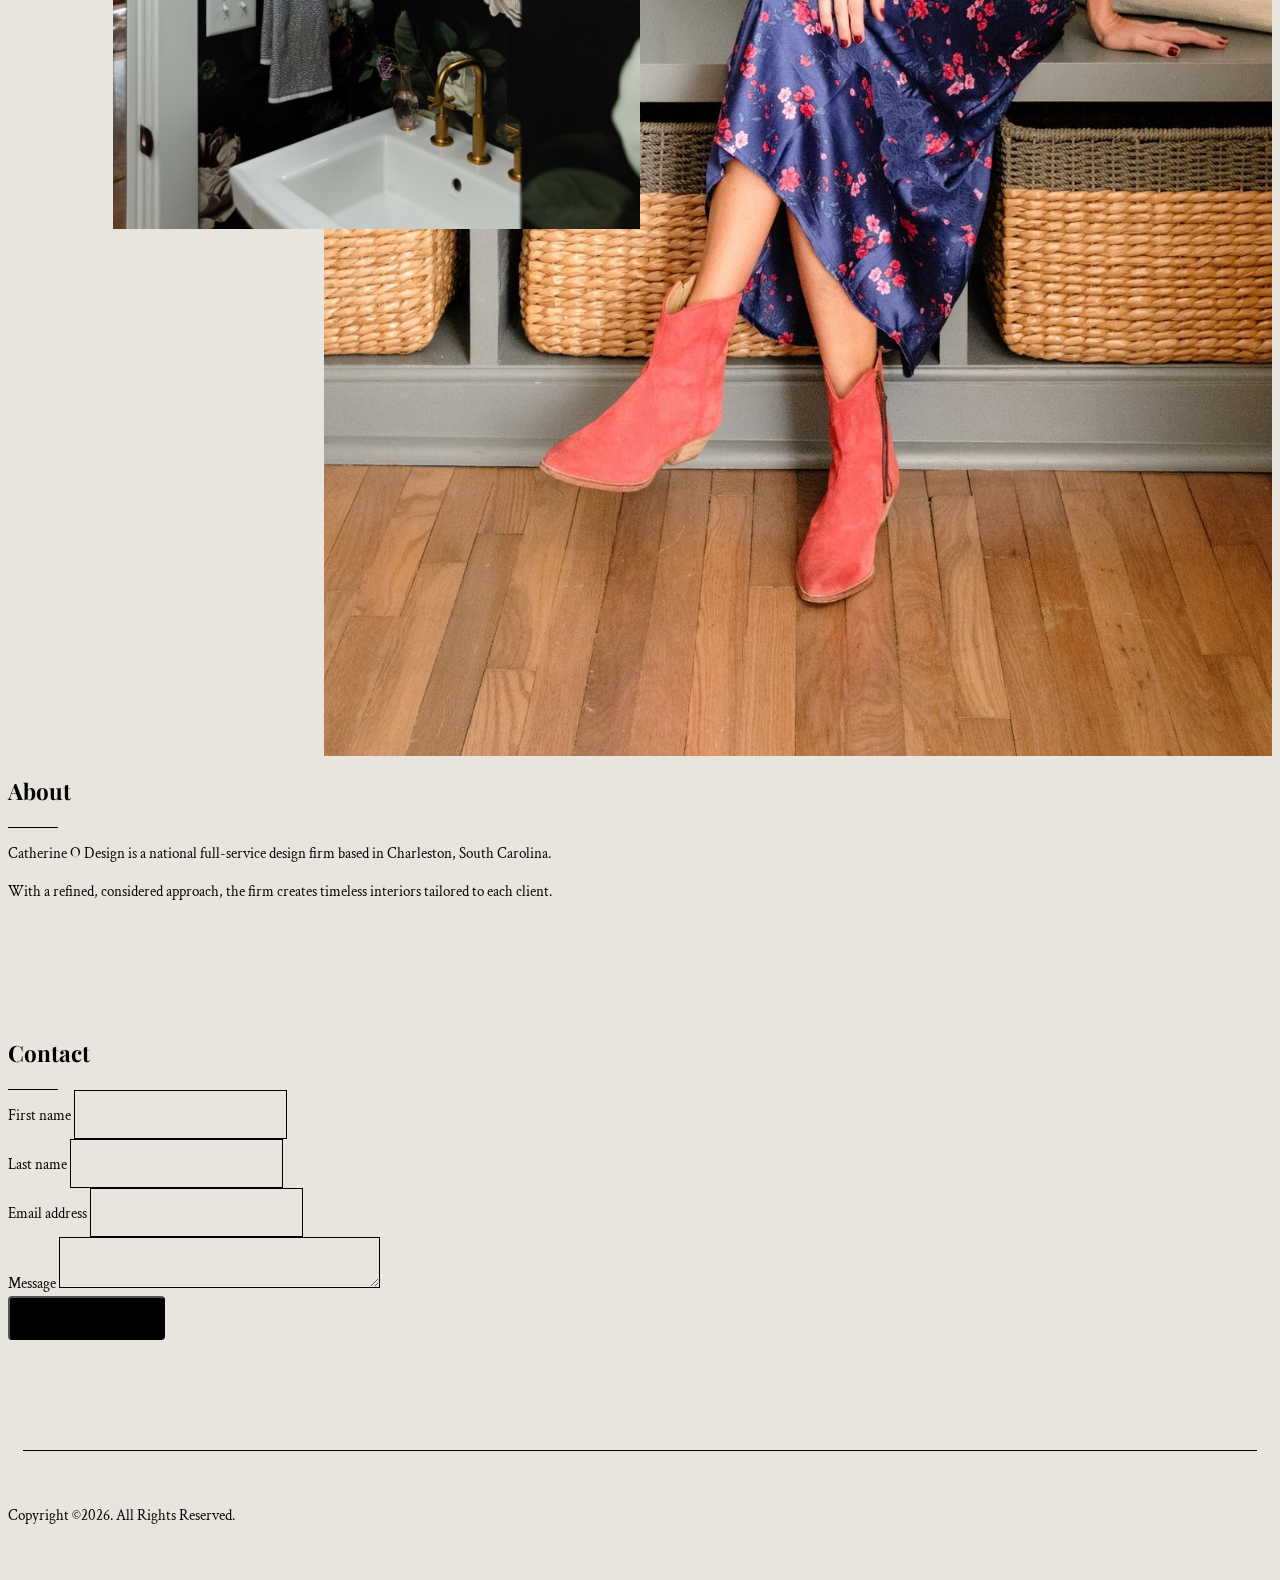
==== commit eafc8c78: "image updates and about copy" ====
--- a/index.html
+++ b/index.html
@@ -82,20 +82,20 @@
               <p class="line-top fig-2-text mb-4">interior and architectural design project / charleston peninsula, sc</p>
             </div>
 
-            <div class="mt-5">
+            <!-- <div class="mt-5">
               <span class="d-inline-block">Innovative Interior Design</span>
               <div class="line mx-auto mb-3 mt-3"></div>
               <p class="line-top fig-2-text my-4">Far far away, behind the word mountains, far from the countries Vokalia and Consonantia, there live the blind texts.</p>
               <img src="images/img_v_1-min.jpg" alt="Image" class="img-fluid">
-            </div>
-          </div>
-        </div>
-      </div>
-    </div>
-  </div>
-
-
-  <div class="section">
+            </div> -->
+          </div>
+        </div>
+      </div>
+    </div>
+  </div>
+
+
+  <!-- <div class="section">
     <div class="container">
       <div class="row">
         <div class="col-12 col-md-6 col-lg-4 mb-lg-0 mb-4" data-aos="fade-up" data-aos-delay="100">
@@ -135,7 +135,7 @@
         </div>
       </div>
     </div>
-  </div>
+  </div> -->
 
 
 
@@ -329,11 +329,11 @@
           <div class="image-stack-v2">
             <div class="image-stack__item image-stack__item--top">
               <div data-jarallax-element="-100" class="jarallax">
-                <img src="images/070B2940.jpg" alt="Image" class="img-fluid">
+                <img src="images/img_v_2-min.jpg" alt="Image" class="img-fluid">
               </div>
             </div>
             <div class="image-stack__item image-stack__item--bottom">
-              <img src="images/img_v_8-min.jpg" alt="Image" class="img-fluid">
+              <img src="images/IMG_8774.JPG" alt="Image" class="img-fluid">
             </div>
           </div>
 
@@ -343,9 +343,7 @@
 
           <h2 class="mb-4">About</h2>
           <div class="line my-3"></div>
-          <p>Catherine O Design is a Charleston, South Carolina-based full-service design firm led by , behind the word mountains, far from the countries Vokalia and Consonantia, there live the blind texts. Separated they live in Bookmarksgrove right at the coast of the Semantics, a large language ocean.</p>
-
-          <p>A small river named Duden flows by their place and supplies it with the necessary regelialia. It is a paradisematic country, in which roasted parts of sentences fly into your mouth.</p>
+          <p>Catherine O Design is a national full-service design firm based in Charleston, South Carolina.</p><p> With a refined, considered approach, the firm creates timeless interiors tailored to each client.</p>
         </div>
       </div>
     </div>
